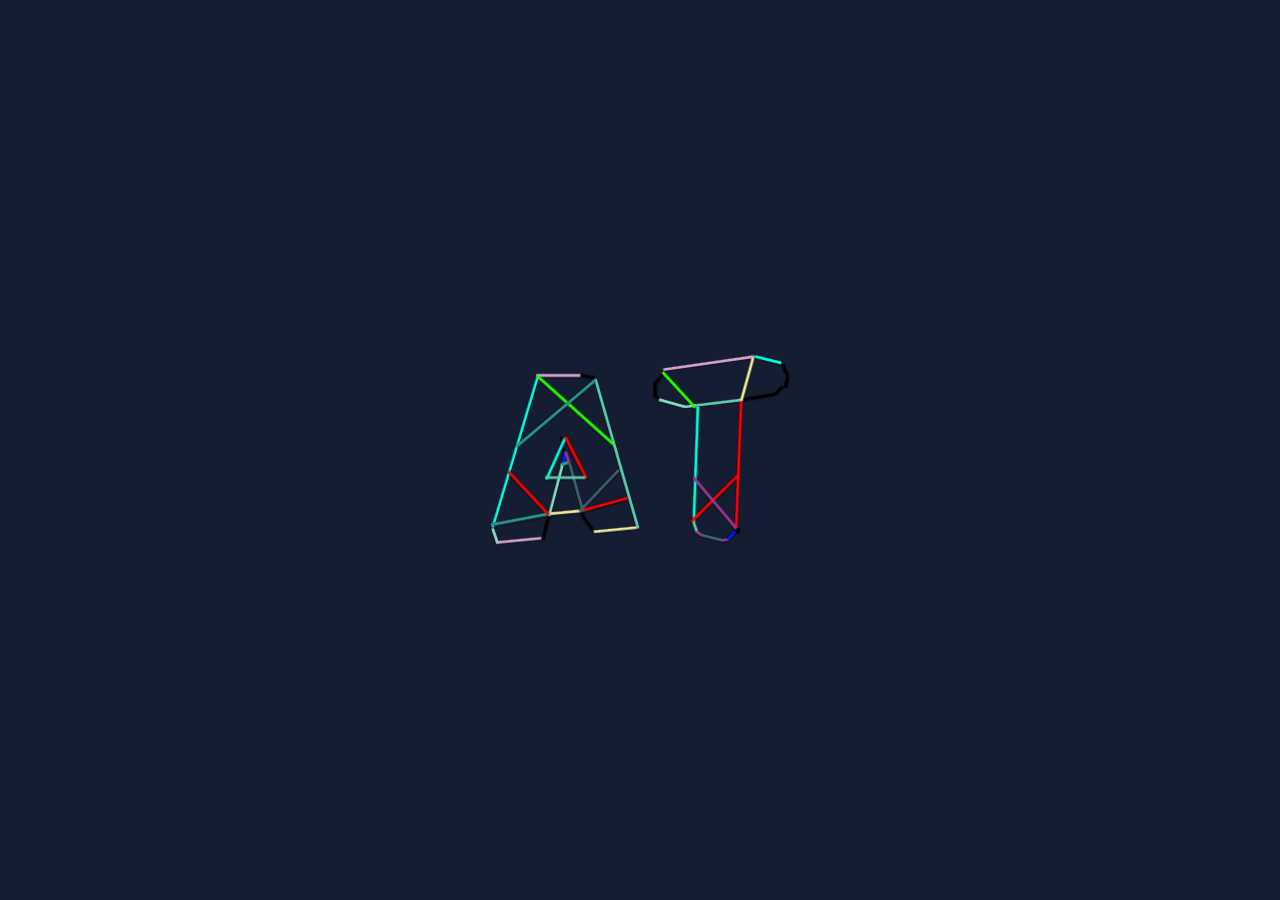
==== index.html @ fac53639 "Update index.html" ====
<!DOCTYPE html>
<html lang="en">

<head>
    <meta charset="UTF-8">
    <meta http-equiv="X-UA-Compatible" content="IE=edge">
    <meta name="viewport" content="width=device-width, initial-scale=1.0">
    <link rel="icon" href="./images/page_logo.svg" type="image/gif" sizes="16x16">
    <meta property="og:image" content="images/logo.svg" />
<meta property="og:image:type" content="image/jpeg/svg">
<meta property="og:image:width" content="1024">
<meta property="og:image:height" content="1024">
<meta property="og:description" content="Website description." />
    
    <title>Atul Tyagi</title>

    <link rel="preconnect" href="https://fonts.gstatic.com">
    <link href="https://fonts.googleapis.com/css2?family=Open+Sans:wght@700&display=swap" rel="stylesheet">
    <link rel="preconnect" href="https://fonts.gstatic.com">
    <link href="https://fonts.googleapis.com/css2?family=Roboto:ital,wght@1,300&display=swap" rel="stylesheet">
    <link rel="preconnect" href="https://fonts.gstatic.com">
    <link href="https://fonts.googleapis.com/css2?family=RocknRoll+One&display=swap" rel="stylesheet">
    <link rel="preconnect" href="https://fonts.gstatic.com">
    <link href="https://fonts.googleapis.com/css2?family=Montserrat:ital,wght@1,300&display=swap" rel="stylesheet">
    <link rel="stylesheet" href="./css/main.css">
    <link rel="stylesheet" href="./css/loader.css">
    <link rel="stylesheet" href="./css/nav.css">
    <link rel="stylesheet" href="./css/front-page.css">
    <link rel="stylesheet" href="./css/liquid_button.css">
    <link rel="stylesheet" href="./css/animations.css">
    <link rel="stylesheet" href="./css/about-me.css">
    <link rel="stylesheet" href="./css/skills.css">
    <link rel="stylesheet" href="./css/project.css">
    <link rel="stylesheet" href="./css/footer.css">
    <link rel="stylesheet" href="./css/mobile.css">
    <style>
        body{
            overflow-x: hidden;
            overflow-y:scroll;
        }
    </style>
</head>

<body onload='myFunction()'>
    <!-- <canvas id="canvas1"></canvas> -->
    <div class="loading">

        <svg class="loading_animation" width="2087" height="1323" viewBox="0 0 2087 1323" fill="none"
            xmlns="http://www.w3.org/2000/svg">
            <g filter="url(#filter0_di)">
                <line x1="320.594" y1="142" x2="629.281" y2="142" stroke="#D8A3D2" stroke-width="20" />
                <line y1="-10" x2="95.5226" y2="-10"
                    transform="matrix(0.981738 0.190236 -0.178514 0.983937 629.281 152)" stroke="black"
                    stroke-width="20" />
                <line y1="-10" x2="1081.68" y2="-10"
                    transform="matrix(0.275444 0.961317 -0.956226 0.29263 723.059 170.172)" stroke="#5CCDB2"
                    stroke-width="20" />
                <line y1="-10" x2="1089.67" y2="-10" transform="matrix(-0.28687 0.95797 -0.95247 -0.304633 320.594 152)"
                    stroke="#00FFE0" stroke-width="20" />
                <line y1="-10" x2="111.04" y2="-10" transform="matrix(0.325501 0.945542 -0.93857 0.345089 8 1210.01)"
                    stroke="#81DEC2" stroke-width="20" />
                <line y1="-10" x2="315.03" y2="-10"
                    transform="matrix(0.995368 -0.0961383 0.090064 0.995936 44.1437 1315)" stroke="#D8A3D2"
                    stroke-width="20" />
                <line y1="-10" x2="173.987" y2="-10"
                    transform="matrix(-0.247039 0.969005 -0.964871 -0.262725 400.696 1116.12)" stroke="black"
                    stroke-width="20" />
                <line y1="-10" x2="229.661" y2="-10"
                    transform="matrix(0.995313 -0.0967081 0.0905984 0.995888 400.696 1116.12)" stroke="#EEEBA1"
                    stroke-width="20" />
                <line y1="-10" x2="49.9567" y2="-10"
                    transform="matrix(0.312865 0.949798 -0.943322 0.331878 629.281 1093.91)" stroke="black"
                    stroke-width="20" />
                <line y1="-10" x2="126.077" y2="-10"
                    transform="matrix(0.619846 0.784723 -0.764331 0.644825 644.91 1141.36)" stroke="black"
                    stroke-width="20" />
                <line y1="-10" x2="299.477" y2="-10"
                    transform="matrix(0.994873 -0.101131 0.0947473 0.995501 723.059 1240.29)" stroke="#EEEBA1"
                    stroke-width="20" />
                <line y1="-10" x2="103.217" y2="-10"
                    transform="matrix(-0.20821 0.978084 -0.975114 -0.221705 514.012 673.937)" stroke="#001AFF"
                    stroke-width="20" />
                <line y1="-10" x2="88.4517" y2="-10"
                    transform="matrix(0.320274 0.947325 -0.94056 0.339628 514.988 673.937)" stroke="#9A3690"
                    stroke-width="20" />
                <line y1="-10" x2="53.6175" y2="-10"
                    transform="matrix(0.947388 -0.320088 0.301605 0.953433 492.521 774.891)" stroke="#24FF00"
                    stroke-width="20" />
                <line y1="-10" x2="53.6175" y2="-10"
                    transform="matrix(0.947388 -0.320088 0.301605 0.953433 492.521 774.891)"
                    stroke="url(#paint0_linear)" stroke-width="20" />
                <line y1="-10" x2="399.739" y2="-10" transform="matrix(0.982245 -0.187603 0.174687 0.984624 8 1190.83)"
                    stroke="black" stroke-width="20" />
                <line y1="-10" x2="399.739" y2="-10" transform="matrix(0.982245 -0.187603 0.174687 0.984624 8 1190.83)"
                    stroke="url(#paint1_linear)" stroke-width="20" />
                <line y1="-10" x2="333.439" y2="-10"
                    transform="matrix(0.963852 -0.266437 0.25056 0.968101 637.095 1093.91)" stroke="black"
                    stroke-width="20" />
                <line y1="-10" x2="333.439" y2="-10"
                    transform="matrix(0.963852 -0.266437 0.25056 0.968101 637.095 1093.91)" stroke="url(#paint2_linear)"
                    stroke-width="20" />
                <line y1="-10" x2="361.172" y2="-10"
                    transform="matrix(-0.254241 0.967141 -0.962772 -0.270316 492.521 766.815)" stroke="#81DEC2"
                    stroke-width="20" />
                <line y1="-10" x2="349.015" y2="-10"
                    transform="matrix(0.268694 0.963225 -0.958369 0.285533 543.317 757.729)" stroke="#3C6370"
                    stroke-width="20" />
                <line y1="-10" x2="714.486" y2="-10" transform="matrix(0.745224 0.666815 -0.64219 0.766546 320.594 152)"
                    stroke="#24FF00" stroke-width="20" />
                <line y1="-10" x2="712.076" y2="-10"
                    transform="matrix(-0.764117 0.645078 -0.620103 -0.78452 723.059 170.172)" stroke="black"
                    stroke-width="20" />
                <line y1="-10" x2="712.076" y2="-10"
                    transform="matrix(-0.764117 0.645078 -0.620103 -0.78452 723.059 170.172)"
                    stroke="url(#paint3_linear)" stroke-width="20" />
                <line y1="-10" x2="101.969" y2="-10"
                    transform="matrix(-0.0102933 -0.999947 0.99994 -0.0109937 514.988 673.937)" stroke="black"
                    stroke-width="20" />
                <line y1="-10" x2="319.26" y2="-10"
                    transform="matrix(-0.413067 0.910701 -0.899959 -0.435974 514.012 571.972)" stroke="#00FFE0"
                    stroke-width="20" />
                <line y1="-10" x2="326.47" y2="-10"
                    transform="matrix(0.454811 0.890588 -0.877901 0.478843 514.012 571.972)" stroke="black"
                    stroke-width="20" />
                <line y1="-10" x2="326.47" y2="-10"
                    transform="matrix(0.454811 0.890588 -0.877901 0.478843 514.012 571.972)"
                    stroke="url(#paint4_linear)" stroke-width="20" />
                <line x1="382.136" y1="852.722" x2="662.494" y2="852.722" stroke="#5CCDB2" stroke-width="20" />
                <line y1="-10" x2="409.158" y2="-10"
                    transform="matrix(0.680431 0.732812 -0.710044 0.704158 122.292 818.302)" stroke="black"
                    stroke-width="20" />
                <line y1="-10" x2="409.158" y2="-10"
                    transform="matrix(0.680431 0.732812 -0.710044 0.704158 122.292 818.302)"
                    stroke="url(#paint5_linear)" stroke-width="20" />
                <line y1="-10" x2="394.849" y2="-10"
                    transform="matrix(0.690247 -0.723574 0.700471 0.713681 629.281 1093.91)" stroke="#3C6370"
                    stroke-width="20" />
                <line x1="1205.57" y1="102.103" x2="1837.48" y2="10.5356" stroke="#D8A3D2" stroke-width="20" />
                <line x1="1214.84" y1="118.202" x2="1146.84" y2="204.202" stroke="black" stroke-width="20" />
                <line x1="1149" y1="198" x2="1149" y2="284" stroke="black" stroke-width="20" />
                <line x1="1146.36" y1="277.234" x2="1180.36" y2="314.234" stroke="black" stroke-width="20" />
                <line x1="1175.66" y1="311.361" x2="1356.66" y2="361.361" stroke="#81DEC2" stroke-width="20" />
                <line x1="1352.67" y1="361.089" x2="1434.67" y2="350.089" stroke="#81DEC2" stroke-width="20" />
                <line x1="1755.41" y1="311.127" x2="1984.44" y2="274.284" stroke="black" stroke-width="20" />
                <line x1="1978.99" y1="276.869" x2="2037.99" y2="218.869" stroke="black" stroke-width="20" />
                <line x1="1841.4" y1="10.2925" x2="2027.4" y2="56.2925" stroke="#00FFE0" stroke-width="20" />
                <line x1="2034.07" y1="61.7954" x2="2072.07" y2="143.795" stroke="black" stroke-width="20" />
                <line x1="2072.74" y1="150.249" x2="2054.74" y2="228.249" stroke="black" stroke-width="20" />
                <line x1="1445.99" y1="360.359" x2="1416.99" y2="1167.36" stroke="#00FFE0" stroke-width="20" />
                <line x1="1416.46" y1="1163.75" x2="1439.46" y2="1230.75" stroke="#5CCDB2" stroke-width="20" />
                <line x1="1436.33" y1="1226.26" x2="1469.33" y2="1253.26" stroke="#9A3690" stroke-width="20" />
                <line x1="1465.47" y1="1251.31" x2="1618.47" y2="1290.31" stroke="#3C6370" stroke-width="20" />
                <line x1="1614" y1="1290.2" x2="1658" y2="1281.2" stroke="#9A3690" stroke-width="20" />
                <line x1="1652.48" y1="1284.41" x2="1702.48" y2="1227.41" stroke="#001AFF" stroke-width="20" />
                <line x1="1731.49" y1="1204.16" x2="1719.49" y2="1240.16" stroke="black" stroke-width="20" />
                <line x1="1712.01" y1="1200.6" x2="1747.01" y2="320.603" stroke="#FF0000" stroke-width="20" />
                <line x1="1434.79" y1="350.073" x2="1755.79" y2="311.073" stroke="#5CCDB2" stroke-width="20" />
                <line x1="1428.65" y1="366.784" x2="1199.65" y2="118.784" stroke="#24FF00" stroke-width="20" />
                <line x1="1747.37" y1="318.322" x2="1829.62" y2="22.3935" stroke="#EEEBA1" stroke-width="20" />
                <line x1="1399.95" y1="1159.91" x2="1726.95" y2="834.907" stroke="#FF0000" stroke-width="20" />
                <line x1="1714.34" y1="1207.42" x2="1413.34" y2="848.425" stroke="#9A3690" stroke-width="20" />
                <line x1="1210.55" y1="102.652" x2="1760.55" y2="311.652" stroke="#5CCDB2" stroke-width="20" />
                <line x1="1845.45" y1="27.6432" x2="1442.45" y2="367.643" stroke="#3C6370" stroke-width="20" />
                <line x1="1444.51" y1="354.741" x2="1742.51" y2="836.741" stroke="#3C6370" stroke-width="20" />
                <line x1="1412.6" y1="836.58" x2="1748.6" y2="315.58" stroke="#24FF00" stroke-width="20" />
                <line x1="2034.84" y1="67.761" x2="1995.84" y2="285.761" stroke="#FF0000" stroke-width="20" />
                <line x1="2035.08" y1="227.24" x2="2015.08" y2="67.2404" stroke="black" stroke-width="20" />
                <line x1="1977.3" y1="279.073" x2="2054.3" y2="143.073" stroke="#24FF00" stroke-width="20" />
                <line x1="1148.62" y1="195.274" x2="1182.62" y2="315.274" stroke="#001AFF" stroke-width="20" />
                <line x1="1129.4" y1="281.186" x2="1168.4" y2="148.186" stroke="#FF0000" stroke-width="20" />
            </g>
            <defs>
                <filter id="filter0_di" x="0.506226" y="0.584961" width="2085.98" height="1322.42"
                    filterUnits="userSpaceOnUse" color-interpolation-filters="sRGB">
                    <feFlood flood-opacity="0" result="BackgroundImageFix" />
                    <feColorMatrix in="SourceAlpha" type="matrix" values="0 0 0 0 0 0 0 0 0 0 0 0 0 0 0 0 0 0 127 0" />
                    <feOffset dy="4" />
                    <feGaussianBlur stdDeviation="2" />
                    <feColorMatrix type="matrix" values="0 0 0 0 0 0 0 0 0 0 0 0 0 0 0 0 0 0 0.25 0" />
                    <feBlend mode="normal" in2="BackgroundImageFix" result="effect1_dropShadow" />
                    <feBlend mode="normal" in="SourceGraphic" in2="effect1_dropShadow" result="shape" />
                    <feColorMatrix in="SourceAlpha" type="matrix" values="0 0 0 0 0 0 0 0 0 0 0 0 0 0 0 0 0 0 127 0"
                        result="hardAlpha" />
                    <feOffset dx="4" dy="4" />
                    <feGaussianBlur stdDeviation="2" />
                    <feComposite in2="hardAlpha" operator="arithmetic" k2="-1" k3="1" />
                    <feColorMatrix type="matrix" values="0 0 0 0 0 0 0 0 0 0 0 0 0 0 0 0 0 0 0.25 0" />
                    <feBlend mode="normal" in2="shape" result="effect2_innerShadow" />
                </filter>
                <linearGradient id="paint0_linear" x1="26.8087" y1="0" x2="26.8087" y2="1"
                    gradientUnits="userSpaceOnUse">
                    <stop stop-color="#2D9A94" />
                    <stop offset="1" stop-color="#429B96" stop-opacity="0.97" />
                </linearGradient>
                <linearGradient id="paint1_linear" x1="199.87" y1="0" x2="199.87" y2="1" gradientUnits="userSpaceOnUse">
                    <stop stop-color="#2D9A94" />
                    <stop offset="1" stop-color="#429B96" stop-opacity="0.97" />
                </linearGradient>
                <linearGradient id="paint2_linear" x1="166.719" y1="0" x2="166.719" y2="1"
                    gradientUnits="userSpaceOnUse">
                    <stop stop-color="#FF0000" />
                    <stop offset="1" stop-color="white" stop-opacity="0" />
                </linearGradient>
                <linearGradient id="paint3_linear" x1="356.038" y1="0" x2="356.038" y2="1"
                    gradientUnits="userSpaceOnUse">
                    <stop stop-color="#2D9A94" />
                    <stop offset="1" stop-color="#429B96" stop-opacity="0.97" />
                </linearGradient>
                <linearGradient id="paint4_linear" x1="163.235" y1="0" x2="163.235" y2="1"
                    gradientUnits="userSpaceOnUse">
                    <stop stop-color="#FF0000" />
                    <stop offset="1" stop-color="white" stop-opacity="0" />
                </linearGradient>
                <linearGradient id="paint5_linear" x1="204.579" y1="0" x2="204.579" y2="1"
                    gradientUnits="userSpaceOnUse">
                    <stop stop-color="#FF0000" />
                    <stop offset="1" stop-color="white" stop-opacity="0" />
                </linearGradient>
            </defs>
        </svg>

    </div>

    <div class="mainpage " style="display: none;">

        <a class="darkmode">
            <svg class="darkMode" width="770" height="772" viewBox="0 0 770 772" fill="none" xmlns="http://www.w3.org/2000/svg">
                <g id="undraw_dark_mode_2xam 1" clip-path="url(#clip0)">
                <path id="background" d="M769.001 0H310.286C306.762 21.4871 304.994 43.2257 305.001 65C305.001 284.809 483.192 463 703.001 463C725.114 463.008 747.19 461.185 769.001 457.55V0Z" fill="#2F2E41"/>
                    
                <g id="moon" onclick="moon()">
                    <path id="Vector" d="M584.848 259.44C577.963 259.446 571.134 258.213 564.686 255.801C564.317 255.663 563.979 255.453 563.691 255.184C563.403 254.916 563.171 254.593 563.008 254.234C562.844 253.875 562.754 253.488 562.74 253.094C562.727 252.701 562.791 252.308 562.929 251.939C563.067 251.57 563.277 251.232 563.546 250.944C563.815 250.657 564.138 250.424 564.496 250.261C564.855 250.098 565.242 250.007 565.636 249.994C566.03 249.98 566.422 250.045 566.791 250.183C575.34 253.343 584.565 254.217 593.555 252.721C602.545 251.225 610.99 247.41 618.055 241.652C596.017 241.887 574.46 231.472 563.735 214.76C556.841 204.016 554.587 191.375 557.215 178.201C559.227 168.648 563.358 159.668 569.304 151.925C557.952 155.537 548.183 162.933 541.627 172.879C535.071 182.825 532.125 194.718 533.28 206.575C533.321 206.967 533.283 207.364 533.169 207.742C533.056 208.121 532.869 208.473 532.619 208.778C532.37 209.084 532.062 209.338 531.714 209.524C531.366 209.711 530.985 209.827 530.592 209.866C530.199 209.905 529.802 209.866 529.424 209.751C529.047 209.636 528.695 209.448 528.39 209.198C528.085 208.947 527.833 208.638 527.647 208.29C527.462 207.941 527.347 207.559 527.31 207.166C525.852 192.25 530.221 177.348 539.502 165.579C548.783 153.811 562.256 146.088 577.102 144.029C577.722 143.942 578.354 144.052 578.909 144.344C579.464 144.635 579.914 145.093 580.195 145.653C580.477 146.213 580.576 146.847 580.478 147.466C580.381 148.085 580.092 148.658 579.652 149.104C564.309 164.69 554.997 190.033 568.784 211.519C579.662 228.469 603.067 238.163 625.713 235.099C626.32 235.017 626.938 235.123 627.484 235.402C628.029 235.682 628.476 236.122 628.764 236.663C629.052 237.205 629.167 237.821 629.094 238.43C629.02 239.038 628.762 239.61 628.354 240.068C622.871 246.173 616.162 251.053 608.666 254.391C601.17 257.729 593.054 259.449 584.848 259.44Z" fill="#6C63FF"/>
                    <path id="Vector_2" d="M537 260.631C532.649 260.631 528.395 259.341 524.777 256.924C521.16 254.506 518.34 251.07 516.675 247.05C515.01 243.03 514.574 238.607 515.423 234.339C516.272 230.072 518.367 226.152 521.444 223.075C524.52 219.998 528.44 217.903 532.708 217.054C536.976 216.205 541.399 216.641 545.419 218.306C549.439 219.971 552.875 222.791 555.292 226.409C557.71 230.027 559 234.28 559 238.631C558.993 244.464 556.673 250.056 552.549 254.18C548.425 258.305 542.833 260.625 537 260.631ZM537 222.631C533.835 222.631 530.742 223.57 528.111 225.328C525.48 227.086 523.429 229.585 522.218 232.508C521.007 235.432 520.69 238.649 521.307 241.753C521.925 244.856 523.449 247.707 525.686 249.945C527.924 252.183 530.775 253.706 533.879 254.324C536.982 254.941 540.199 254.624 543.123 253.413C546.047 252.202 548.545 250.152 550.304 247.52C552.062 244.889 553 241.796 553 238.631C552.995 234.389 551.308 230.322 548.308 227.323C545.309 224.323 541.242 222.636 537 222.631Z" fill="#6C63FF"/>
                    </g>
                
                
                <g id="sun" class="transform" onclick="sun()">
                    <path id="Vector_3" d="M564.4 172.563C563.256 172.563 562.159 172.108 561.35 171.299C560.541 170.49 560.086 169.393 560.086 168.249V155.307C560.088 154.164 560.543 153.069 561.352 152.261C562.161 151.454 563.257 151 564.4 151C565.543 151 566.639 151.454 567.448 152.261C568.257 153.069 568.712 154.164 568.714 155.307V168.249C568.714 168.815 568.602 169.376 568.386 169.9C568.169 170.423 567.851 170.899 567.451 171.299C567.05 171.7 566.574 172.017 566.051 172.234C565.528 172.451 564.967 172.563 564.4 172.563Z" fill='var(--sun)'/>
                    <path id="Vector_4" d="M564.4 271.781C563.834 271.781 563.273 271.669 562.749 271.452C562.226 271.236 561.75 270.918 561.35 270.517C560.949 270.117 560.631 269.641 560.415 269.118C560.198 268.594 560.086 268.034 560.086 267.467V254.526C560.086 253.958 560.196 253.397 560.413 252.873C560.629 252.349 560.947 251.872 561.348 251.471C561.748 251.07 562.224 250.751 562.748 250.534C563.272 250.317 563.833 250.205 564.4 250.205C564.967 250.205 565.529 250.317 566.053 250.534C566.576 250.751 567.052 251.07 567.453 251.471C567.854 251.872 568.171 252.349 568.388 252.873C568.604 253.397 568.715 253.958 568.714 254.526V267.467C568.714 268.034 568.602 268.594 568.386 269.118C568.169 269.641 567.851 270.117 567.451 270.517C567.05 270.918 566.574 271.236 566.051 271.453C565.528 271.669 564.967 271.781 564.4 271.781Z" fill='var(--sun)'/>
                    <path id="Vector_5" d="M594.904 185.197C594.051 185.197 593.217 184.944 592.508 184.47C591.798 183.996 591.245 183.322 590.919 182.534C590.592 181.745 590.507 180.878 590.673 180.041C590.84 179.204 591.251 178.436 591.854 177.832L601.005 168.682C601.814 167.874 602.911 167.42 604.055 167.42C605.198 167.42 606.295 167.875 607.104 168.684C607.912 169.492 608.367 170.589 608.367 171.733C608.368 172.876 607.914 173.973 607.105 174.783L597.955 183.933C597.554 184.334 597.079 184.653 596.556 184.869C596.032 185.086 595.471 185.197 594.904 185.197Z" fill='var(--sun)'/>
                    <path id="Vector_6" d="M524.745 255.356C523.892 255.356 523.058 255.103 522.349 254.629C521.639 254.155 521.086 253.481 520.76 252.693C520.433 251.905 520.348 251.037 520.514 250.201C520.681 249.364 521.092 248.595 521.695 247.992L530.846 238.841C531.655 238.032 532.752 237.577 533.896 237.577C535.04 237.577 536.137 238.032 536.946 238.841C537.755 239.65 538.21 240.747 538.21 241.891C538.21 243.035 537.755 244.133 536.946 244.942L527.796 254.092C527.396 254.494 526.92 254.812 526.397 255.029C525.873 255.245 525.312 255.357 524.745 255.356Z" fill='var(--sun)'/>
                    <path id="Vector_7" d="M620.48 215.701H607.539C606.396 215.699 605.3 215.244 604.492 214.435C603.685 213.626 603.231 212.53 603.231 211.387C603.231 210.244 603.685 209.148 604.492 208.339C605.3 207.53 606.396 207.075 607.539 207.073H620.48C621.047 207.072 621.609 207.183 622.133 207.4C622.657 207.616 623.133 207.934 623.535 208.334C623.936 208.735 624.254 209.211 624.471 209.735C624.689 210.259 624.8 210.82 624.8 211.387C624.8 211.954 624.689 212.516 624.471 213.039C624.254 213.563 623.936 214.039 623.535 214.44C623.133 214.84 622.657 215.158 622.133 215.374C621.609 215.591 621.047 215.702 620.48 215.701Z" fill='var(--sun)'/>
                    <path id="Vector_8" d="M521.262 215.701H508.32C507.753 215.702 507.192 215.591 506.668 215.374C506.143 215.158 505.667 214.84 505.266 214.44C504.865 214.039 504.546 213.563 504.329 213.039C504.112 212.516 504 211.954 504 211.387C504 210.82 504.112 210.259 504.329 209.735C504.546 209.211 504.865 208.735 505.266 208.334C505.667 207.934 506.143 207.616 506.668 207.4C507.192 207.183 507.753 207.072 508.32 207.073H521.262C522.405 207.075 523.5 207.53 524.308 208.339C525.116 209.148 525.569 210.244 525.569 211.387C525.569 212.53 525.116 213.626 524.308 214.435C523.5 215.244 522.405 215.699 521.262 215.701H521.262Z" fill='var(--sun)'/>
                    <path id="Vector_9" d="M604.055 255.356C603.489 255.357 602.927 255.245 602.404 255.029C601.88 254.812 601.405 254.494 601.005 254.092L591.854 244.942C591.453 244.541 591.134 244.066 590.917 243.542C590.7 243.018 590.587 242.457 590.587 241.89C590.587 241.323 590.698 240.762 590.915 240.238C591.132 239.714 591.45 239.239 591.851 238.838C592.252 238.437 592.727 238.119 593.251 237.902C593.775 237.685 594.336 237.574 594.903 237.574C595.47 237.574 596.031 237.687 596.555 237.904C597.079 238.121 597.554 238.44 597.955 238.841L607.105 247.992C607.709 248.595 608.12 249.364 608.286 250.201C608.452 251.037 608.367 251.905 608.04 252.693C607.714 253.481 607.161 254.155 606.452 254.629C605.742 255.103 604.908 255.356 604.055 255.356V255.356Z" fill='var(--sun)'/>
                    <path id="Vector_10" d="M533.896 185.197C533.329 185.197 532.768 185.086 532.245 184.869C531.721 184.653 531.246 184.334 530.846 183.933L521.695 174.783C521.294 174.382 520.976 173.906 520.76 173.383C520.543 172.86 520.431 172.299 520.431 171.732C520.431 171.166 520.543 170.605 520.76 170.081C520.976 169.558 521.294 169.082 521.695 168.682C522.095 168.281 522.571 167.963 523.094 167.747C523.618 167.53 524.179 167.418 524.745 167.418C525.312 167.418 525.873 167.53 526.396 167.747C526.92 167.963 527.395 168.281 527.796 168.682L536.946 177.833C537.55 178.436 537.96 179.205 538.127 180.041C538.293 180.878 538.208 181.745 537.881 182.534C537.555 183.322 537.002 183.996 536.293 184.47C535.583 184.944 534.749 185.197 533.896 185.197Z" fill='var(--sun)'/>
                    <path id="Vector_11" d="M564.4 237.27C559.281 237.27 554.277 235.752 550.02 232.908C545.764 230.064 542.446 226.022 540.487 221.292C538.528 216.563 538.016 211.358 539.014 206.338C540.013 201.317 542.478 196.705 546.098 193.085C549.718 189.465 554.33 187 559.351 186.001C564.371 185.003 569.576 185.515 574.305 187.474C579.035 189.433 583.077 192.751 585.921 197.007C588.765 201.264 590.283 206.268 590.283 211.387C590.275 218.249 587.546 224.828 582.694 229.681C577.841 234.533 571.262 237.262 564.4 237.27ZM564.4 194.132C560.987 194.132 557.651 195.144 554.814 197.04C551.976 198.936 549.764 201.631 548.458 204.784C547.152 207.937 546.811 211.406 547.476 214.754C548.142 218.101 549.786 221.175 552.199 223.589C554.612 226.002 557.687 227.645 561.034 228.311C564.381 228.977 567.85 228.635 571.003 227.329C574.156 226.023 576.851 223.811 578.747 220.974C580.643 218.136 581.655 214.8 581.655 211.387C581.65 206.812 579.831 202.426 576.596 199.192C573.361 195.957 568.975 194.137 564.4 194.132Z" fill='var(--sun)'/>
                    </g>
                </g>
                <defs>
                <clipPath id="clip0">
                <rect width="769.001" height="771.636" fill="white"/>
                </clipPath>
                </defs>
                </svg>
                
        </a>

        <nav>
            <div class="logo animate_down">
                <img class="logo-class" id="logo-id-1" src="./images/logo.svg" alt="">
            </div>
            <ul class="navlinks">
                <li><a id="home-id- " class="animate_down Hover-effect" href="#Home-id">Home</a></li>
                <li><a id="about-id- " class="animate_down Hover-effect about-" href="#about-">About</a></li>
                <li><a id="skills-id- " class="animate_down Hover-effect Skills-id" href="#Skills-id">Skills</a></li>
                <li><a id="projects-id- " class="animate_down Hover-effect projects-id"
                        href="#project-heading-id">Project</a></li>
                <!-- <li><a id="follow-id-" href="#follow-on" class="Hover-effect follow-on">Follow on</a></li> -->
            </ul>

            <div class="sideview">
                <div class="line1"></div>
                <div class="line2"></div>
                <div class="line3"></div>
            </div>
        </nav>

        <div class="container-front" id="Home-id">
            <div class="welcome">
                <span class="mynameis fadeInUp animate animate_up">Hi, my name is</span><br>
                <div class="animate_up">

                    <span class="rubberBand names_heading">A</span>
                    <span class="rubberBand names_heading">t</span>
                    <span class="rubberBand names_heading">u</span>
                    <span class="rubberBand names_heading">l</span>
                    <span class="rubberBand names_heading">​​​​&nbsp;</span>
                    <span class="rubberBand names_heading">T</span>
                    <span class="rubberBand names_heading">y</span>
                    <span class="rubberBand names_heading">a</span>
                    <span class="rubberBand names_heading">g</span>
                    <span class="rubberBand names_heading">i</span>
                    <span class="rubberBand names_heading">.</span>
                    <br>
                    <br>
                </div>
                <h2 class="loves animate_up">Loves
                    <span style="    font-size: 71%;" class="txt-rotate" data-period="2000"
                        data-rotate='[ "Python 🐍", "GUI.", "Music.", "fun! 😆" ]'></span>
                </h2><br>
                <hr class=" animate_up underline">

                <p class="animate_up" id="welcome-p" style="font-weight: 400 ;    font-family: monospace;">A computer
                    science student
                    passionate about <span style="--underline-hight:0.090rem;" class=" Hover-effect active-container">
                        programming</span> and <span style="--underline-hight:0.090rem;"
                        class=" Hover-effect active-container"> design</span> .</p>

                <div>
                    <a class="liquid-button animate_up" href="#projects-id">
                        <span style="    font-family: monospace;">My work</span>
                        <div class="liquid"></div>
                    </a>
                </div>
            </div>
            <!-- <div class="SVG-Image">

            <img src="./images/svgImages.svg" alt="">
                
        </div> -->
        </div>

        <div class="about-me" id="about-">
            <div class="heading scroll_animation_down" id="about_heading">
                <span class="project-line-before rubberBand"></span>
                <span class="project-- rubberBand">A</span>
                <span class="project-- rubberBand">b</span>
                <span class="project-- rubberBand">o</span>
                <span class="project-- rubberBand">u</span>
                <span class="project-- rubberBand">t</span>
                <span class="project-- rubberBand">&nbsp;</span>
                <span class="project-- rubberBand">M</span>
                <span class="project-- rubberBand">e</span>
                <span class="project-line-after rubberBand"></span>
            </div>
            <div class="about-me-container">
                <div id="about-me-image " class="scroll_animation_left">
                    <img src="./images/about.jpg" alt="">
                </div>
                <div class="about-para">
                    <div class="about-me-para para-1 scroll_animation_up">
                        <p style="text-align: left;"> Hi, i am <span
                                style="color: var(--secondary_color); font-size: large;">Atul</span></p><br>
                        <p style="text-align: left;"> A Second year undergraduate student at the <span><a
                                    style="--underline-hight:0.035rem;" class="Hover-effect"
                                    href="https://www.srmuniversity.ac.in/"
                                    target="_blank">SRM&nbsp;University&nbsp;Delhi&nbsp;</a></span>,
                            pursuing in Computer
                            Science and
                            Engineering. As a student of Computer Science, I am very passionate about programming and
                            engineering as a whole. <br> I am
                            specially
                            interested in the fields of<a style="--underline-hight:0.035rem;" class="Hover-effect"
                                href="https://www.kaggle.com/atultyagi2000" target="_blank">
                                data&nbsp;science,&nbsp;ML</a> , and designing among other areas of computer science.
                            <br>
                            I am a tech enthusiast who likes creating new things and experimenting with things.
                        </p>
                    </div>
                    <div class="about-me-para para-2 scroll_animation_right">
                        <p style="text-align: left;">

                            MY PERSONAL INTERESTS <br><br>
                        </p>
                        <p style="text-align: left;">

                            When I am not coding , I enjoy spending my time doing any of the following: <br>

                            I love learning New things;<br>
                            I like to play Video Games listening Music;<br>
                            I am meeting more people and creating new opportunities. <br>
                        </p>
                    </div>
                </div>
            </div>
        </div>

        <div class="skills" id="Skills-id">

            <div class="heading scroll_animation_down" id="skills-heading">
                <span class="project-line-before rubberBand"></span>
                <span class="project-- rubberBand">S</span>
                <span class="project-- rubberBand">k</span>
                <span class="project-- rubberBand">i</span>
                <span class="project-- rubberBand">l</span>
                <span class="project-- rubberBand">l</span>
                <span class="project-- rubberBand">s</span>
                <span class="project-line-after rubberBand"></span>
                
            </div>
            <p class="skills_info scroll_animation_down">Some of the significant aptitudes which will assist me with achieving my objectives.
            </p>
            <div class="skills-bar">
                <div class="bar">
                    <div class="info">
                        <span id="info1">Python/MySQL</span>
                    </div>
                    <div id="python" class="progress-line python "><span style="background: #287395;"></span></div>
                </div>
                <div class="bar">
                    <div class="info">
                        <span id="info2">Java</span>
                    </div>
                    <div id='java' class="progress-line java"><span style="background: #E06C00;"></span></div>
                </div>
                <div class="bar">
                    <div class="info">
                        <span id="info3">Algorithms/C/C++</span>
                    </div>
                    <div id="C-C-Plus-Plus" class="progress-line c-c-plus-plus"><span
                            style="background: #3747A6;"></span>
                    </div>
                </div>
                <div class="bar">
                    <div class="info">
                        <span id="info4">Html/CSS/Bootstrap/JS</span>
                    </div>
                    <div id="html-css" class="progress-line html-CSS"><span style="background: #A84CB8;"></span></div>
                </div>

                <div class="bar">
                    <div class="info">
                        <span id="info6">MongoDB/ExpressJS/NodeJS</span>
                    </div>
                    <div id="nodejs" class="progress-line nodejs"><span style="background: #74B141;"></span></div>
                </div>

            </div>
        </div>


        <div class="projects" id="projects-id">
            <div class="heading scroll_animation_down" id="Project-heading">
                <span class="project-line-before rubberBand"></span>
                <span class="project-- rubberBand">P</span>
                <span class="project-- rubberBand">r</span>
                <span class="project-- rubberBand">o</span>
                <span class="project-- rubberBand">j</span>
                <span class="project-- rubberBand">e</span>
                <span class="project-- rubberBand">c</span>
                <span class="project-- rubberBand">t</span>
                <span class="project-- rubberBand">s</span>
                <span class="project-line-after rubberBand"></span>
            </div>


            <div class="main_projects">

                <!-- first   -->
                <div class="proj" id="first_project">
                    <div class="proj_image scroll_animation_left">
                        <a target="_blank" href="https://atultyagi612.github.io/Carrer-Guidance-base-on-java/">
                            <img class="image_proj" src="./images/carrer-guidance-user.gif" alt="">
                        </a>
                    </div>
                    <div class="project_detail scroll_animation_right">
                        <div class="proj_name">
                            <h2>Carrer Guidance</h2>
                        </div>
                        <div class="about_proj">
                            <p>Carrer Guidance GUI softaware using Java and Swing.</p>
                        </div>
                        <div class="proj_language_used">
                            <div class="jav">
                                Java
                            </div>
                            <div class="jav">
                                swing
                            </div>
                        </div>
                        <div class="visit_logo">
                            <a target="_blank" href="https://github.com/atultyagi612/Carrer-Guidance-base-on-java">
                                <svg version="1.1" id="Capa_1" xmlns="http://www.w3.org/2000/svg"
                                    xmlns:xlink="http://www.w3.org/1999/xlink" x="0px" y="0px" width="438.549px"
                                    height="438.549px" viewBox="0 0 438.549 438.549"
                                    style="enable-background:new 0 0 438.549 438.549;" xml:space="preserve">
                                    <g>
                                        <path d="M409.132,114.573c-19.608-33.596-46.205-60.194-79.798-79.8C295.736,15.166,259.057,5.365,219.271,5.365
		c-39.781,0-76.472,9.804-110.063,29.408c-33.596,19.605-60.192,46.204-79.8,79.8C9.803,148.168,0,184.854,0,224.63
		c0,47.78,13.94,90.745,41.827,128.906c27.884,38.164,63.906,64.572,108.063,79.227c5.14,0.954,8.945,0.283,11.419-1.996
		c2.475-2.282,3.711-5.14,3.711-8.562c0-0.571-0.049-5.708-0.144-15.417c-0.098-9.709-0.144-18.179-0.144-25.406l-6.567,1.136
		c-4.187,0.767-9.469,1.092-15.846,1c-6.374-0.089-12.991-0.757-19.842-1.999c-6.854-1.231-13.229-4.086-19.13-8.559
		c-5.898-4.473-10.085-10.328-12.56-17.556l-2.855-6.57c-1.903-4.374-4.899-9.233-8.992-14.559
		c-4.093-5.331-8.232-8.945-12.419-10.848l-1.999-1.431c-1.332-0.951-2.568-2.098-3.711-3.429c-1.142-1.331-1.997-2.663-2.568-3.997
		c-0.572-1.335-0.098-2.43,1.427-3.289c1.525-0.859,4.281-1.276,8.28-1.276l5.708,0.853c3.807,0.763,8.516,3.042,14.133,6.851
		c5.614,3.806,10.229,8.754,13.846,14.842c4.38,7.806,9.657,13.754,15.846,17.847c6.184,4.093,12.419,6.136,18.699,6.136
		c6.28,0,11.704-0.476,16.274-1.423c4.565-0.952,8.848-2.383,12.847-4.285c1.713-12.758,6.377-22.559,13.988-29.41
		c-10.848-1.14-20.601-2.857-29.264-5.14c-8.658-2.286-17.605-5.996-26.835-11.14c-9.235-5.137-16.896-11.516-22.985-19.126
		c-6.09-7.614-11.088-17.61-14.987-29.979c-3.901-12.374-5.852-26.648-5.852-42.826c0-23.035,7.52-42.637,22.557-58.817
		c-7.044-17.318-6.379-36.732,1.997-58.24c5.52-1.715,13.706-0.428,24.554,3.853c10.85,4.283,18.794,7.952,23.84,10.994
		c5.046,3.041,9.089,5.618,12.135,7.708c17.705-4.947,35.976-7.421,54.818-7.421s37.117,2.474,54.823,7.421l10.849-6.849
		c7.419-4.57,16.18-8.758,26.262-12.565c10.088-3.805,17.802-4.853,23.134-3.138c8.562,21.509,9.325,40.922,2.279,58.24
		c15.036,16.18,22.559,35.787,22.559,58.817c0,16.178-1.958,30.497-5.853,42.966c-3.9,12.471-8.941,22.457-15.125,29.979
		c-6.191,7.521-13.901,13.85-23.131,18.986c-9.232,5.14-18.182,8.85-26.84,11.136c-8.662,2.286-18.415,4.004-29.263,5.146
		c9.894,8.562,14.842,22.077,14.842,40.539v60.237c0,3.422,1.19,6.279,3.572,8.562c2.379,2.279,6.136,2.95,11.276,1.995
		c44.163-14.653,80.185-41.062,108.068-79.226c27.88-38.161,41.825-81.126,41.825-128.906
		C438.536,184.851,428.728,148.168,409.132,114.573z" />
                                    </g>
                                    <g>
                                    </g>
                                    <g>
                                    </g>
                                    <g>
                                    </g>
                                    <g>
                                    </g>
                                    <g>
                                    </g>
                                    <g>
                                    </g>
                                    <g>
                                    </g>
                                    <g>
                                    </g>
                                    <g>
                                    </g>
                                    <g>
                                    </g>
                                    <g>
                                    </g>
                                    <g>
                                    </g>
                                    <g>
                                    </g>
                                    <g>
                                    </g>
                                    <g>
                                    </g>
                                </svg>

                            </a>
                        </div>
                    </div>

                </div>
                <!-- second   -->

                <div class="proj proj_reverse" id="first_project">

                    <div class="project_detail scroll_animation_left">
                        <div class="reverse_proj_name">
                            <h2>Attendance System</h2>
                        </div>
                        <div class="about_proj">
                            <p>A GUI based Facial recognition Attendance system using opencv , python . Helps user to
                                take attendance of their employes by detecting their faces.</p>
                        </div>
                        <div class="proj_language_used reverse_pro_lang_used">
                            <div class="pyth">
                                Python
                            </div>
                            <div class="pyth">
                                Tkinter
                            </div>
                            <div class="pyth">
                                OpenCV
                            </div>
                        </div>
                        <div class="visit_logo reverse_logo">
                            <a target="_blank" href="https://github.com/atultyagi612/facial-recognition-Attendance-System">
                                <svg version="1.1" id="Capa_1" xmlns="http://www.w3.org/2000/svg"
                                    xmlns:xlink="http://www.w3.org/1999/xlink" x="0px" y="0px" width="438.549px"
                                    height="438.549px" viewBox="0 0 438.549 438.549"
                                    style="enable-background:new 0 0 438.549 438.549;" xml:space="preserve">
                                    <g>
                                        <path d="M409.132,114.573c-19.608-33.596-46.205-60.194-79.798-79.8C295.736,15.166,259.057,5.365,219.271,5.365
		c-39.781,0-76.472,9.804-110.063,29.408c-33.596,19.605-60.192,46.204-79.8,79.8C9.803,148.168,0,184.854,0,224.63
		c0,47.78,13.94,90.745,41.827,128.906c27.884,38.164,63.906,64.572,108.063,79.227c5.14,0.954,8.945,0.283,11.419-1.996
		c2.475-2.282,3.711-5.14,3.711-8.562c0-0.571-0.049-5.708-0.144-15.417c-0.098-9.709-0.144-18.179-0.144-25.406l-6.567,1.136
		c-4.187,0.767-9.469,1.092-15.846,1c-6.374-0.089-12.991-0.757-19.842-1.999c-6.854-1.231-13.229-4.086-19.13-8.559
		c-5.898-4.473-10.085-10.328-12.56-17.556l-2.855-6.57c-1.903-4.374-4.899-9.233-8.992-14.559
		c-4.093-5.331-8.232-8.945-12.419-10.848l-1.999-1.431c-1.332-0.951-2.568-2.098-3.711-3.429c-1.142-1.331-1.997-2.663-2.568-3.997
		c-0.572-1.335-0.098-2.43,1.427-3.289c1.525-0.859,4.281-1.276,8.28-1.276l5.708,0.853c3.807,0.763,8.516,3.042,14.133,6.851
		c5.614,3.806,10.229,8.754,13.846,14.842c4.38,7.806,9.657,13.754,15.846,17.847c6.184,4.093,12.419,6.136,18.699,6.136
		c6.28,0,11.704-0.476,16.274-1.423c4.565-0.952,8.848-2.383,12.847-4.285c1.713-12.758,6.377-22.559,13.988-29.41
		c-10.848-1.14-20.601-2.857-29.264-5.14c-8.658-2.286-17.605-5.996-26.835-11.14c-9.235-5.137-16.896-11.516-22.985-19.126
		c-6.09-7.614-11.088-17.61-14.987-29.979c-3.901-12.374-5.852-26.648-5.852-42.826c0-23.035,7.52-42.637,22.557-58.817
		c-7.044-17.318-6.379-36.732,1.997-58.24c5.52-1.715,13.706-0.428,24.554,3.853c10.85,4.283,18.794,7.952,23.84,10.994
		c5.046,3.041,9.089,5.618,12.135,7.708c17.705-4.947,35.976-7.421,54.818-7.421s37.117,2.474,54.823,7.421l10.849-6.849
		c7.419-4.57,16.18-8.758,26.262-12.565c10.088-3.805,17.802-4.853,23.134-3.138c8.562,21.509,9.325,40.922,2.279,58.24
		c15.036,16.18,22.559,35.787,22.559,58.817c0,16.178-1.958,30.497-5.853,42.966c-3.9,12.471-8.941,22.457-15.125,29.979
		c-6.191,7.521-13.901,13.85-23.131,18.986c-9.232,5.14-18.182,8.85-26.84,11.136c-8.662,2.286-18.415,4.004-29.263,5.146
		c9.894,8.562,14.842,22.077,14.842,40.539v60.237c0,3.422,1.19,6.279,3.572,8.562c2.379,2.279,6.136,2.95,11.276,1.995
		c44.163-14.653,80.185-41.062,108.068-79.226c27.88-38.161,41.825-81.126,41.825-128.906
		C438.536,184.851,428.728,148.168,409.132,114.573z" />
                                    </g>
                                    <g>
                                    </g>
                                    <g>
                                    </g>
                                    <g>
                                    </g>
                                    <g>
                                    </g>
                                    <g>
                                    </g>
                                    <g>
                                    </g>
                                    <g>
                                    </g>
                                    <g>
                                    </g>
                                    <g>
                                    </g>
                                    <g>
                                    </g>
                                    <g>
                                    </g>
                                    <g>
                                    </g>
                                    <g>
                                    </g>
                                    <g>
                                    </g>
                                    <g>
                                    </g>
                                </svg>

                            </a>
                        </div>
                    </div>
                    <div class="proj_image scroll_animation_right">
                        <a target="_blank" href="https://atultyagi612.github.io/facial-recognition-Attendance-System/">
                            <img class="reverse_image_proj image_proj" src="./images/attendance-system.gif" alt="">
                        </a>
                    </div>

                </div>

                <!-- third  -->
                <div class="proj" id="first_project">
                    <div class="proj_image scroll_animation_left">
                        <a target="_blank" href="https://atultyagi612.github.io/google_forms_clone/">
                            <img class="image_proj" src="./images/create form.gif" alt="">
                        </a>
                    </div>
                    <div class="project_detail scroll_animation_right">
                        <div class="proj_name">
                            <h2>Google Forms Clone</h2>
                        </div>
                        <div class="about_proj">
                            <p>A clone of google Forms with the help of nodejs as backend and Javascript/CSS as a
                                frontend .</p>
                        </div>
                        <div class="proj_language_used">
                            <div class="nodjs">
                                Nodejs
                            </div>
                            <div class="ejs">
                                EJS
                            </div>
                            <div class="mongodb">
                                Mongodb
                            </div>

                        </div>
                        <div class="visit_logo">
                            <a target="_blank" href="https://github.com/atultyagi612/google_forms_clone">
                                <svg version="1.1" id="Capa_1" xmlns="http://www.w3.org/2000/svg"
                                    xmlns:xlink="http://www.w3.org/1999/xlink" x="0px" y="0px" width="438.549px"
                                    height="438.549px" viewBox="0 0 438.549 438.549"
                                    style="enable-background:new 0 0 438.549 438.549;" xml:space="preserve">
                                    <g>
                                        <path d="M409.132,114.573c-19.608-33.596-46.205-60.194-79.798-79.8C295.736,15.166,259.057,5.365,219.271,5.365
		c-39.781,0-76.472,9.804-110.063,29.408c-33.596,19.605-60.192,46.204-79.8,79.8C9.803,148.168,0,184.854,0,224.63
		c0,47.78,13.94,90.745,41.827,128.906c27.884,38.164,63.906,64.572,108.063,79.227c5.14,0.954,8.945,0.283,11.419-1.996
		c2.475-2.282,3.711-5.14,3.711-8.562c0-0.571-0.049-5.708-0.144-15.417c-0.098-9.709-0.144-18.179-0.144-25.406l-6.567,1.136
		c-4.187,0.767-9.469,1.092-15.846,1c-6.374-0.089-12.991-0.757-19.842-1.999c-6.854-1.231-13.229-4.086-19.13-8.559
		c-5.898-4.473-10.085-10.328-12.56-17.556l-2.855-6.57c-1.903-4.374-4.899-9.233-8.992-14.559
		c-4.093-5.331-8.232-8.945-12.419-10.848l-1.999-1.431c-1.332-0.951-2.568-2.098-3.711-3.429c-1.142-1.331-1.997-2.663-2.568-3.997
		c-0.572-1.335-0.098-2.43,1.427-3.289c1.525-0.859,4.281-1.276,8.28-1.276l5.708,0.853c3.807,0.763,8.516,3.042,14.133,6.851
		c5.614,3.806,10.229,8.754,13.846,14.842c4.38,7.806,9.657,13.754,15.846,17.847c6.184,4.093,12.419,6.136,18.699,6.136
		c6.28,0,11.704-0.476,16.274-1.423c4.565-0.952,8.848-2.383,12.847-4.285c1.713-12.758,6.377-22.559,13.988-29.41
		c-10.848-1.14-20.601-2.857-29.264-5.14c-8.658-2.286-17.605-5.996-26.835-11.14c-9.235-5.137-16.896-11.516-22.985-19.126
		c-6.09-7.614-11.088-17.61-14.987-29.979c-3.901-12.374-5.852-26.648-5.852-42.826c0-23.035,7.52-42.637,22.557-58.817
		c-7.044-17.318-6.379-36.732,1.997-58.24c5.52-1.715,13.706-0.428,24.554,3.853c10.85,4.283,18.794,7.952,23.84,10.994
		c5.046,3.041,9.089,5.618,12.135,7.708c17.705-4.947,35.976-7.421,54.818-7.421s37.117,2.474,54.823,7.421l10.849-6.849
		c7.419-4.57,16.18-8.758,26.262-12.565c10.088-3.805,17.802-4.853,23.134-3.138c8.562,21.509,9.325,40.922,2.279,58.24
		c15.036,16.18,22.559,35.787,22.559,58.817c0,16.178-1.958,30.497-5.853,42.966c-3.9,12.471-8.941,22.457-15.125,29.979
		c-6.191,7.521-13.901,13.85-23.131,18.986c-9.232,5.14-18.182,8.85-26.84,11.136c-8.662,2.286-18.415,4.004-29.263,5.146
		c9.894,8.562,14.842,22.077,14.842,40.539v60.237c0,3.422,1.19,6.279,3.572,8.562c2.379,2.279,6.136,2.95,11.276,1.995
		c44.163-14.653,80.185-41.062,108.068-79.226c27.88-38.161,41.825-81.126,41.825-128.906
		C438.536,184.851,428.728,148.168,409.132,114.573z" />
                                    </g>
                                    <g>
                                    </g>
                                    <g>
                                    </g>
                                    <g>
                                    </g>
                                    <g>
                                    </g>
                                    <g>
                                    </g>
                                    <g>
                                    </g>
                                    <g>
                                    </g>
                                    <g>
                                    </g>
                                    <g>
                                    </g>
                                    <g>
                                    </g>
                                    <g>
                                    </g>
                                    <g>
                                    </g>
                                    <g>
                                    </g>
                                    <g>
                                    </g>
                                    <g>
                                    </g>
                                </svg>

                            </a>
                            <a style="    width: 38px;" href="https://google-forms-clone-atul.herokuapp.com/"
                                target="_blank">
                                <svg version="1.1" id="Capa_1" xmlns="http://www.w3.org/2000/svg"
                                    xmlns:xlink="http://www.w3.org/1999/xlink" x="0px" y="0px" width="511.626px"
                                    height="511.627px" viewBox="0 0 511.626 511.627"
                                    style="enable-background:new 0 0 511.626 511.627;" xml:space="preserve">
                                    <g>
                                        <g>
                                            <path d="M392.857,292.354h-18.274c-2.669,0-4.859,0.855-6.563,2.573c-1.718,1.708-2.573,3.897-2.573,6.563v91.361
			c0,12.563-4.47,23.315-13.415,32.262c-8.945,8.945-19.701,13.414-32.264,13.414H82.224c-12.562,0-23.317-4.469-32.264-13.414
			c-8.945-8.946-13.417-19.698-13.417-32.262V155.31c0-12.562,4.471-23.313,13.417-32.259c8.947-8.947,19.702-13.418,32.264-13.418
			h200.994c2.669,0,4.859-0.859,6.57-2.57c1.711-1.713,2.566-3.9,2.566-6.567V82.221c0-2.662-0.855-4.853-2.566-6.563
			c-1.711-1.713-3.901-2.568-6.57-2.568H82.224c-22.648,0-42.016,8.042-58.102,24.125C8.042,113.297,0,132.665,0,155.313v237.542
			c0,22.647,8.042,42.018,24.123,58.095c16.086,16.084,35.454,24.13,58.102,24.13h237.543c22.647,0,42.017-8.046,58.101-24.13
			c16.085-16.077,24.127-35.447,24.127-58.095v-91.358c0-2.669-0.856-4.859-2.574-6.57
			C397.709,293.209,395.519,292.354,392.857,292.354z" />
                                            <path d="M506.199,41.971c-3.617-3.617-7.905-5.424-12.85-5.424H347.171c-4.948,0-9.233,1.807-12.847,5.424
			c-3.617,3.615-5.428,7.898-5.428,12.847s1.811,9.233,5.428,12.85l50.247,50.248L198.424,304.067
			c-1.906,1.903-2.856,4.093-2.856,6.563c0,2.479,0.953,4.668,2.856,6.571l32.548,32.544c1.903,1.903,4.093,2.852,6.567,2.852
			s4.665-0.948,6.567-2.852l186.148-186.148l50.251,50.248c3.614,3.617,7.898,5.426,12.847,5.426s9.233-1.809,12.851-5.426
			c3.617-3.616,5.424-7.898,5.424-12.847V54.818C511.626,49.866,509.813,45.586,506.199,41.971z" />
                                        </g>
                                    </g>
                                    <g>
                                    </g>
                                    <g>
                                    </g>
                                    <g>
                                    </g>
                                    <g>
                                    </g>
                                    <g>
                                    </g>
                                    <g>
                                    </g>
                                    <g>
                                    </g>
                                    <g>
                                    </g>
                                    <g>
                                    </g>
                                    <g>
                                    </g>
                                    <g>
                                    </g>
                                    <g>
                                    </g>
                                    <g>
                                    </g>
                                    <g>
                                    </g>
                                    <g>
                                    </g>
                                </svg>

                            </a>
                        </div>
                    </div>

                </div>

                <!-- fourth  -->

                <div class="proj proj_reverse" id="first_project">

                    <div class="project_detail scroll_animation_left">
                        <div class="reverse_proj_name">
                            <h2>To-do App</h2>
                        </div>
                        <div class="about_proj">
                            <p>A Simple Todo App which helps user to manage their Todos's</p>
                        </div>
                        <div class="proj_language_used reverse_pro_lang_used">
                            <div class="nodjs">
                                Nodejs
                            </div>
                            <div class="ejs">
                                EJS
                            </div>
                            <div class="mongodb">
                                Mongodb
                            </div>
                        </div>
                        <div class="visit_logo reverse_logo">
                            <a target="_blank" href="https://atultyagi612.github.io/Todo-App/">
                                <svg version="1.1" id="Capa_1" xmlns="http://www.w3.org/2000/svg"
                                    xmlns:xlink="http://www.w3.org/1999/xlink" x="0px" y="0px" width="438.549px"
                                    height="438.549px" viewBox="0 0 438.549 438.549"
                                    style="enable-background:new 0 0 438.549 438.549;" xml:space="preserve">
                                    <g>
                                        <path d="M409.132,114.573c-19.608-33.596-46.205-60.194-79.798-79.8C295.736,15.166,259.057,5.365,219.271,5.365
		c-39.781,0-76.472,9.804-110.063,29.408c-33.596,19.605-60.192,46.204-79.8,79.8C9.803,148.168,0,184.854,0,224.63
		c0,47.78,13.94,90.745,41.827,128.906c27.884,38.164,63.906,64.572,108.063,79.227c5.14,0.954,8.945,0.283,11.419-1.996
		c2.475-2.282,3.711-5.14,3.711-8.562c0-0.571-0.049-5.708-0.144-15.417c-0.098-9.709-0.144-18.179-0.144-25.406l-6.567,1.136
		c-4.187,0.767-9.469,1.092-15.846,1c-6.374-0.089-12.991-0.757-19.842-1.999c-6.854-1.231-13.229-4.086-19.13-8.559
		c-5.898-4.473-10.085-10.328-12.56-17.556l-2.855-6.57c-1.903-4.374-4.899-9.233-8.992-14.559
		c-4.093-5.331-8.232-8.945-12.419-10.848l-1.999-1.431c-1.332-0.951-2.568-2.098-3.711-3.429c-1.142-1.331-1.997-2.663-2.568-3.997
		c-0.572-1.335-0.098-2.43,1.427-3.289c1.525-0.859,4.281-1.276,8.28-1.276l5.708,0.853c3.807,0.763,8.516,3.042,14.133,6.851
		c5.614,3.806,10.229,8.754,13.846,14.842c4.38,7.806,9.657,13.754,15.846,17.847c6.184,4.093,12.419,6.136,18.699,6.136
		c6.28,0,11.704-0.476,16.274-1.423c4.565-0.952,8.848-2.383,12.847-4.285c1.713-12.758,6.377-22.559,13.988-29.41
		c-10.848-1.14-20.601-2.857-29.264-5.14c-8.658-2.286-17.605-5.996-26.835-11.14c-9.235-5.137-16.896-11.516-22.985-19.126
		c-6.09-7.614-11.088-17.61-14.987-29.979c-3.901-12.374-5.852-26.648-5.852-42.826c0-23.035,7.52-42.637,22.557-58.817
		c-7.044-17.318-6.379-36.732,1.997-58.24c5.52-1.715,13.706-0.428,24.554,3.853c10.85,4.283,18.794,7.952,23.84,10.994
		c5.046,3.041,9.089,5.618,12.135,7.708c17.705-4.947,35.976-7.421,54.818-7.421s37.117,2.474,54.823,7.421l10.849-6.849
		c7.419-4.57,16.18-8.758,26.262-12.565c10.088-3.805,17.802-4.853,23.134-3.138c8.562,21.509,9.325,40.922,2.279,58.24
		c15.036,16.18,22.559,35.787,22.559,58.817c0,16.178-1.958,30.497-5.853,42.966c-3.9,12.471-8.941,22.457-15.125,29.979
		c-6.191,7.521-13.901,13.85-23.131,18.986c-9.232,5.14-18.182,8.85-26.84,11.136c-8.662,2.286-18.415,4.004-29.263,5.146
		c9.894,8.562,14.842,22.077,14.842,40.539v60.237c0,3.422,1.19,6.279,3.572,8.562c2.379,2.279,6.136,2.95,11.276,1.995
		c44.163-14.653,80.185-41.062,108.068-79.226c27.88-38.161,41.825-81.126,41.825-128.906
		C438.536,184.851,428.728,148.168,409.132,114.573z" />
                                    </g>
                                    <g>
                                    </g>
                                    <g>
                                    </g>
                                    <g>
                                    </g>
                                    <g>
                                    </g>
                                    <g>
                                    </g>
                                    <g>
                                    </g>
                                    <g>
                                    </g>
                                    <g>
                                    </g>
                                    <g>
                                    </g>
                                    <g>
                                    </g>
                                    <g>
                                    </g>
                                    <g>
                                    </g>
                                    <g>
                                    </g>
                                    <g>
                                    </g>
                                    <g>
                                    </g>
                                </svg>

                            </a>
                            <a style="    width: 38px;" href="http://todo-appes.herokuapp.com/" target="_blank">
                                <svg version="1.1" id="Capa_1" xmlns="http://www.w3.org/2000/svg"
                                    xmlns:xlink="http://www.w3.org/1999/xlink" x="0px" y="0px" width="511.626px"
                                    height="511.627px" viewBox="0 0 511.626 511.627"
                                    style="enable-background:new 0 0 511.626 511.627;" xml:space="preserve">
                                    <g>
                                        <g>
                                            <path d="M392.857,292.354h-18.274c-2.669,0-4.859,0.855-6.563,2.573c-1.718,1.708-2.573,3.897-2.573,6.563v91.361
			c0,12.563-4.47,23.315-13.415,32.262c-8.945,8.945-19.701,13.414-32.264,13.414H82.224c-12.562,0-23.317-4.469-32.264-13.414
			c-8.945-8.946-13.417-19.698-13.417-32.262V155.31c0-12.562,4.471-23.313,13.417-32.259c8.947-8.947,19.702-13.418,32.264-13.418
			h200.994c2.669,0,4.859-0.859,6.57-2.57c1.711-1.713,2.566-3.9,2.566-6.567V82.221c0-2.662-0.855-4.853-2.566-6.563
			c-1.711-1.713-3.901-2.568-6.57-2.568H82.224c-22.648,0-42.016,8.042-58.102,24.125C8.042,113.297,0,132.665,0,155.313v237.542
			c0,22.647,8.042,42.018,24.123,58.095c16.086,16.084,35.454,24.13,58.102,24.13h237.543c22.647,0,42.017-8.046,58.101-24.13
			c16.085-16.077,24.127-35.447,24.127-58.095v-91.358c0-2.669-0.856-4.859-2.574-6.57
			C397.709,293.209,395.519,292.354,392.857,292.354z" />
                                            <path d="M506.199,41.971c-3.617-3.617-7.905-5.424-12.85-5.424H347.171c-4.948,0-9.233,1.807-12.847,5.424
			c-3.617,3.615-5.428,7.898-5.428,12.847s1.811,9.233,5.428,12.85l50.247,50.248L198.424,304.067
			c-1.906,1.903-2.856,4.093-2.856,6.563c0,2.479,0.953,4.668,2.856,6.571l32.548,32.544c1.903,1.903,4.093,2.852,6.567,2.852
			s4.665-0.948,6.567-2.852l186.148-186.148l50.251,50.248c3.614,3.617,7.898,5.426,12.847,5.426s9.233-1.809,12.851-5.426
			c3.617-3.616,5.424-7.898,5.424-12.847V54.818C511.626,49.866,509.813,45.586,506.199,41.971z" />
                                        </g>
                                    </g>
                                    <g>
                                    </g>
                                    <g>
                                    </g>
                                    <g>
                                    </g>
                                    <g>
                                    </g>
                                    <g>
                                    </g>
                                    <g>
                                    </g>
                                    <g>
                                    </g>
                                    <g>
                                    </g>
                                    <g>
                                    </g>
                                    <g>
                                    </g>
                                    <g>
                                    </g>
                                    <g>
                                    </g>
                                    <g>
                                    </g>
                                    <g>
                                    </g>
                                    <g>
                                    </g>
                                </svg>

                            </a>
                        </div>
                    </div>
                    <div class="proj_image scroll_animation_right">
                        <a target="_blank" href="https://atultyagi612.github.io/facial-recognition-Attendance-System/">
                            <img class="reverse_image_proj image_proj" src="./images/todo.gif" alt="">
                        </a>
                    </div>

                </div>
            </div>

            <br>
            <hr style="height: 1px;" class="underline">
            <div class="other_projects">
                <div class="other_heading scroll_animation_right">
                    <h2>Other Noteworthy Projects</h2>
                    <div class="types_of_sub_proj scroll_animation_down">
                        <h4 class=" Hover-effect" onclick="EnableAll(this)">ALL</h3>
                            <h4 class=" Hover-effect" onclick="sort_card('python_card',this)">Python</h4>
                            <h4 class=" Hover-effect" onclick="sort_card('ML_card',this)">Kaggle Competitons</h4>
                            <h4 class=" Hover-effect" onclick="sort_card('web_card',this)">Web Dev</h4>
                    </div>
                </div>
                <div class="secondary_project">
                    <div class="sec_proj">
                        <div class="card ML_card ">
                            <a target="_blank" href="https://www.kaggle.com/atultyagi2000/mnist-digit-recognition-lr">
                                <img src="./images/mnist.png" alt="">
                            </a>
                            <div class="disciption">
                                <h2>Digit Recognizer</h2>
                                <p>This competition is the perfect introduction to techniques like neural networks using
                                    a classic dataset including pre-extracted features.</p>
                            </div>
                            <div class="language_used">
                                <p>Python sklearn</p>
                            </div>
                            <div class="status">
                                <a target="_blank" style="    width: 38px;" href="https://www.kaggle.com/atultyagi2000/mnist-digit-recognition-lr"
                                    target="_blank">
                                    <svg fill="#000000" xmlns="http://www.w3.org/2000/svg" viewBox="0 0 32 32" width="512px"
                                    height="512px">
                                    <path
                                        d="M 10.351562 4 C 10.117563 4 10 4.1165625 10 4.3515625 L 10 27.644531 C 10 27.878531 10.116563 27.996094 10.351562 27.996094 L 12.648438 27.996094 C 12.882437 27.996094 13.001953 27.879531 13.001953 27.644531 L 13.001953 22.808594 L 14.810547 21.085938 L 20.048828 27.75 C 20.190828 27.915 20.354922 28 20.544922 28 L 23.716797 28 C 23.882797 28 23.977 27.952422 24 27.857422 L 23.933594 27.498047 L 17.023438 18.910156 L 23.650391 12.498047 C 23.773391 12.370047 23.730438 12 23.398438 12 L 20.117188 12 C 19.951187 12 19.785141 12.085953 19.619141 12.251953 L 13 18.974609 L 13 4.3515625 C 13 4.1165625 12.883437 4 12.648438 4 L 10.351562 4 z" />
                                </svg>

                                </a>
                               

                            </div>
                        </div>

                        <div class="card ML_card ">
                            <a target="_blank" href="https://www.kaggle.com/atultyagi2000/titanic-survival-prediction-using-logisticregressi">
                                <img src="./images/titanic.png" alt="">
                            </a>
                            <div class="disciption">
                                <h2>Titanic</h2>
                                <p>The competition is simple: use machine learning to create a model that predicts which
                                    passengers survived the Titanic shipwreck.</p>
                            </div>
                            <div class="language_used">
                                <p>Python sklearn</p>
                            </div>
                            <div class="status">
                                <a target="_blank" style="    width: 38px;" href="https://www.kaggle.com/atultyagi2000/titanic-survival-prediction-using-logisticregressi"
                                    target="_blank">
                                    <svg fill="#000000" xmlns="http://www.w3.org/2000/svg" viewBox="0 0 32 32" width="512px"
                            height="512px">
                            <path
                                d="M 10.351562 4 C 10.117563 4 10 4.1165625 10 4.3515625 L 10 27.644531 C 10 27.878531 10.116563 27.996094 10.351562 27.996094 L 12.648438 27.996094 C 12.882437 27.996094 13.001953 27.879531 13.001953 27.644531 L 13.001953 22.808594 L 14.810547 21.085938 L 20.048828 27.75 C 20.190828 27.915 20.354922 28 20.544922 28 L 23.716797 28 C 23.882797 28 23.977 27.952422 24 27.857422 L 23.933594 27.498047 L 17.023438 18.910156 L 23.650391 12.498047 C 23.773391 12.370047 23.730438 12 23.398438 12 L 20.117188 12 C 19.951187 12 19.785141 12.085953 19.619141 12.251953 L 13 18.974609 L 13 4.3515625 C 13 4.1165625 12.883437 4 12.648438 4 L 10.351562 4 z" />
                        </svg>

                                </a>
                            </div>
                        </div>

                        <div class="card ML_card ">
                            <a target="_blank" href="https://www.kaggle.com/atultyagi2000/mall-customers-kmeans">
                                <img src="./images/mall-clusters.png" alt="">
                            </a>
                            <div class="disciption">
                                <h2>Mall Customer Segmentation Data</h2>
                                <p>Find which group of mall customers is the main target by KMeans</p>
                            </div>
                            <div class="language_used">
                                <p>Python sklearn</p>
                            </div>
                            <div class="status">
                                <a target="_blank" style="    width: 38px;" href="https://www.kaggle.com/atultyagi2000/mall-customers-kmeans"
                                    target="_blank">
                                    <svg fill="#000000" xmlns="http://www.w3.org/2000/svg" viewBox="0 0 32 32" width="512px"
                                    height="512px">
                                    <path
                                        d="M 10.351562 4 C 10.117563 4 10 4.1165625 10 4.3515625 L 10 27.644531 C 10 27.878531 10.116563 27.996094 10.351562 27.996094 L 12.648438 27.996094 C 12.882437 27.996094 13.001953 27.879531 13.001953 27.644531 L 13.001953 22.808594 L 14.810547 21.085938 L 20.048828 27.75 C 20.190828 27.915 20.354922 28 20.544922 28 L 23.716797 28 C 23.882797 28 23.977 27.952422 24 27.857422 L 23.933594 27.498047 L 17.023438 18.910156 L 23.650391 12.498047 C 23.773391 12.370047 23.730438 12 23.398438 12 L 20.117188 12 C 19.951187 12 19.785141 12.085953 19.619141 12.251953 L 13 18.974609 L 13 4.3515625 C 13 4.1165625 12.883437 4 12.648438 4 L 10.351562 4 z" />
                                </svg>
                                </a>
                                

                            </div>
                        </div>

                        <div class="card web_card ">
                            <a target="_blank" href="https://github.com/atultyagi612/tic-tac-toe">
                                <img src="./images/tictactoe.jpg" alt="">
                            </a>
                            <div class="disciption">
                                <h2>Tic tac toe</h2>
                                <p>Tic tac toe using minmax algorithm</p>
                            </div>
                            <div class="language_used">
                                <p>html/css JS</p>
                                
                            </div>
                            <div class="status">
                                <a target="_blank" style="    width: 38px;" href="https://github.com/atultyagi612/tic-tac-toe"
                                    target="_blank">
                                    <svg version="1.1" id="Capa_1" xmlns="http://www.w3.org/2000/svg"
                                        xmlns:xlink="http://www.w3.org/1999/xlink" x="0px" y="0px" width="511.626px"
                                        height="511.627px" viewBox="0 0 511.626 511.627"
                                        style="enable-background:new 0 0 511.626 511.627;" xml:space="preserve">
                                        <g>
                                            <g>
                                                <path d="M392.857,292.354h-18.274c-2.669,0-4.859,0.855-6.563,2.573c-1.718,1.708-2.573,3.897-2.573,6.563v91.361
                c0,12.563-4.47,23.315-13.415,32.262c-8.945,8.945-19.701,13.414-32.264,13.414H82.224c-12.562,0-23.317-4.469-32.264-13.414
                c-8.945-8.946-13.417-19.698-13.417-32.262V155.31c0-12.562,4.471-23.313,13.417-32.259c8.947-8.947,19.702-13.418,32.264-13.418
                h200.994c2.669,0,4.859-0.859,6.57-2.57c1.711-1.713,2.566-3.9,2.566-6.567V82.221c0-2.662-0.855-4.853-2.566-6.563
                c-1.711-1.713-3.901-2.568-6.57-2.568H82.224c-22.648,0-42.016,8.042-58.102,24.125C8.042,113.297,0,132.665,0,155.313v237.542
                c0,22.647,8.042,42.018,24.123,58.095c16.086,16.084,35.454,24.13,58.102,24.13h237.543c22.647,0,42.017-8.046,58.101-24.13
                c16.085-16.077,24.127-35.447,24.127-58.095v-91.358c0-2.669-0.856-4.859-2.574-6.57
                C397.709,293.209,395.519,292.354,392.857,292.354z" />
                                                <path d="M506.199,41.971c-3.617-3.617-7.905-5.424-12.85-5.424H347.171c-4.948,0-9.233,1.807-12.847,5.424
                c-3.617,3.615-5.428,7.898-5.428,12.847s1.811,9.233,5.428,12.85l50.247,50.248L198.424,304.067
                c-1.906,1.903-2.856,4.093-2.856,6.563c0,2.479,0.953,4.668,2.856,6.571l32.548,32.544c1.903,1.903,4.093,2.852,6.567,2.852
                s4.665-0.948,6.567-2.852l186.148-186.148l50.251,50.248c3.614,3.617,7.898,5.426,12.847,5.426s9.233-1.809,12.851-5.426
                c3.617-3.616,5.424-7.898,5.424-12.847V54.818C511.626,49.866,509.813,45.586,506.199,41.971z" />
                                            </g>
                                        </g>
                                        <g>
                                        </g>
                                        <g>
                                        </g>
                                        <g>
                                        </g>
                                        <g>
                                        </g>
                                        <g>
                                        </g>
                                        <g>
                                        </g>
                                        <g>
                                        </g>
                                        <g>
                                        </g>
                                        <g>
                                        </g>
                                        <g>
                                        </g>
                                        <g>
                                        </g>
                                        <g>
                                        </g>
                                        <g>
                                        </g>
                                        <g>
                                        </g>
                                        <g>
                                        </g>
                                    </svg>

                                </a>
                                <a target="_blank" href="https://atultyagi612.github.io/tic-tac-toe/index.html">
                                    <svg version="1.1" id="Capa_1" xmlns="http://www.w3.org/2000/svg"
                                        xmlns:xlink="http://www.w3.org/1999/xlink" x="0px" y="0px" width="438.549px"
                                        height="438.549px" viewBox="0 0 438.549 438.549"
                                        style="enable-background:new 0 0 438.549 438.549;" xml:space="preserve">
                                        <g>
                                            <path d="M409.132,114.573c-19.608-33.596-46.205-60.194-79.798-79.8C295.736,15.166,259.057,5.365,219.271,5.365
            c-39.781,0-76.472,9.804-110.063,29.408c-33.596,19.605-60.192,46.204-79.8,79.8C9.803,148.168,0,184.854,0,224.63
            c0,47.78,13.94,90.745,41.827,128.906c27.884,38.164,63.906,64.572,108.063,79.227c5.14,0.954,8.945,0.283,11.419-1.996
            c2.475-2.282,3.711-5.14,3.711-8.562c0-0.571-0.049-5.708-0.144-15.417c-0.098-9.709-0.144-18.179-0.144-25.406l-6.567,1.136
            c-4.187,0.767-9.469,1.092-15.846,1c-6.374-0.089-12.991-0.757-19.842-1.999c-6.854-1.231-13.229-4.086-19.13-8.559
            c-5.898-4.473-10.085-10.328-12.56-17.556l-2.855-6.57c-1.903-4.374-4.899-9.233-8.992-14.559
            c-4.093-5.331-8.232-8.945-12.419-10.848l-1.999-1.431c-1.332-0.951-2.568-2.098-3.711-3.429c-1.142-1.331-1.997-2.663-2.568-3.997
            c-0.572-1.335-0.098-2.43,1.427-3.289c1.525-0.859,4.281-1.276,8.28-1.276l5.708,0.853c3.807,0.763,8.516,3.042,14.133,6.851
            c5.614,3.806,10.229,8.754,13.846,14.842c4.38,7.806,9.657,13.754,15.846,17.847c6.184,4.093,12.419,6.136,18.699,6.136
            c6.28,0,11.704-0.476,16.274-1.423c4.565-0.952,8.848-2.383,12.847-4.285c1.713-12.758,6.377-22.559,13.988-29.41
            c-10.848-1.14-20.601-2.857-29.264-5.14c-8.658-2.286-17.605-5.996-26.835-11.14c-9.235-5.137-16.896-11.516-22.985-19.126
            c-6.09-7.614-11.088-17.61-14.987-29.979c-3.901-12.374-5.852-26.648-5.852-42.826c0-23.035,7.52-42.637,22.557-58.817
            c-7.044-17.318-6.379-36.732,1.997-58.24c5.52-1.715,13.706-0.428,24.554,3.853c10.85,4.283,18.794,7.952,23.84,10.994
            c5.046,3.041,9.089,5.618,12.135,7.708c17.705-4.947,35.976-7.421,54.818-7.421s37.117,2.474,54.823,7.421l10.849-6.849
            c7.419-4.57,16.18-8.758,26.262-12.565c10.088-3.805,17.802-4.853,23.134-3.138c8.562,21.509,9.325,40.922,2.279,58.24
            c15.036,16.18,22.559,35.787,22.559,58.817c0,16.178-1.958,30.497-5.853,42.966c-3.9,12.471-8.941,22.457-15.125,29.979
            c-6.191,7.521-13.901,13.85-23.131,18.986c-9.232,5.14-18.182,8.85-26.84,11.136c-8.662,2.286-18.415,4.004-29.263,5.146
            c9.894,8.562,14.842,22.077,14.842,40.539v60.237c0,3.422,1.19,6.279,3.572,8.562c2.379,2.279,6.136,2.95,11.276,1.995
            c44.163-14.653,80.185-41.062,108.068-79.226c27.88-38.161,41.825-81.126,41.825-128.906
            C438.536,184.851,428.728,148.168,409.132,114.573z" />
                                        </g>
                                        <g>
                                        </g>
                                        <g>
                                        </g>
                                        <g>
                                        </g>
                                        <g>
                                        </g>
                                        <g>
                                        </g>
                                        <g>
                                        </g>
                                        <g>
                                        </g>
                                        <g>
                                        </g>
                                        <g>
                                        </g>
                                        <g>
                                        </g>
                                        <g>
                                        </g>
                                        <g>
                                        </g>
                                        <g>
                                        </g>
                                        <g>
                                        </g>
                                        <g>
                                        </g>
                                    </svg>

                                </a>

                            </div>
                        </div>

                        <div class="card web_card ">
                            <a target="_blank" href="https://atultyagi612.github.io/news-app/">
                                <img src="./images/image2.jpg" alt="">
                            </a>
                            <div class="disciption">
                                <h2>news-app</h2>
                                <p>A news app using nodejs , express, ejs.</p>
                            </div>
                            <div class="language_used">
                                <p>NodeJS  HTML/CSS/JS</p>
                            </div>
                            <div class="status">
                                <a target="_blank" style="    width: 38px;" href="https://x-news-app.herokuapp.com/"
                                    target="_blank">
                                    <svg version="1.1" id="Capa_1" xmlns="http://www.w3.org/2000/svg"
                                        xmlns:xlink="http://www.w3.org/1999/xlink" x="0px" y="0px" width="511.626px"
                                        height="511.627px" viewBox="0 0 511.626 511.627"
                                        style="enable-background:new 0 0 511.626 511.627;" xml:space="preserve">
                                        <g>
                                            <g>
                                                <path d="M392.857,292.354h-18.274c-2.669,0-4.859,0.855-6.563,2.573c-1.718,1.708-2.573,3.897-2.573,6.563v91.361
                c0,12.563-4.47,23.315-13.415,32.262c-8.945,8.945-19.701,13.414-32.264,13.414H82.224c-12.562,0-23.317-4.469-32.264-13.414
                c-8.945-8.946-13.417-19.698-13.417-32.262V155.31c0-12.562,4.471-23.313,13.417-32.259c8.947-8.947,19.702-13.418,32.264-13.418
                h200.994c2.669,0,4.859-0.859,6.57-2.57c1.711-1.713,2.566-3.9,2.566-6.567V82.221c0-2.662-0.855-4.853-2.566-6.563
                c-1.711-1.713-3.901-2.568-6.57-2.568H82.224c-22.648,0-42.016,8.042-58.102,24.125C8.042,113.297,0,132.665,0,155.313v237.542
                c0,22.647,8.042,42.018,24.123,58.095c16.086,16.084,35.454,24.13,58.102,24.13h237.543c22.647,0,42.017-8.046,58.101-24.13
                c16.085-16.077,24.127-35.447,24.127-58.095v-91.358c0-2.669-0.856-4.859-2.574-6.57
                C397.709,293.209,395.519,292.354,392.857,292.354z" />
                                                <path d="M506.199,41.971c-3.617-3.617-7.905-5.424-12.85-5.424H347.171c-4.948,0-9.233,1.807-12.847,5.424
                c-3.617,3.615-5.428,7.898-5.428,12.847s1.811,9.233,5.428,12.85l50.247,50.248L198.424,304.067
                c-1.906,1.903-2.856,4.093-2.856,6.563c0,2.479,0.953,4.668,2.856,6.571l32.548,32.544c1.903,1.903,4.093,2.852,6.567,2.852
                s4.665-0.948,6.567-2.852l186.148-186.148l50.251,50.248c3.614,3.617,7.898,5.426,12.847,5.426s9.233-1.809,12.851-5.426
                c3.617-3.616,5.424-7.898,5.424-12.847V54.818C511.626,49.866,509.813,45.586,506.199,41.971z" />
                                            </g>
                                        </g>
                                        <g>
                                        </g>
                                        <g>
                                        </g>
                                        <g>
                                        </g>
                                        <g>
                                        </g>
                                        <g>
                                        </g>
                                        <g>
                                        </g>
                                        <g>
                                        </g>
                                        <g>
                                        </g>
                                        <g>
                                        </g>
                                        <g>
                                        </g>
                                        <g>
                                        </g>
                                        <g>
                                        </g>
                                        <g>
                                        </g>
                                        <g>
                                        </g>
                                        <g>
                                        </g>
                                    </svg>

                                </a>
                                <a target="_blank" href="https://atultyagi612.github.io/news-app/">
                                    <svg version="1.1" id="Capa_1" xmlns="http://www.w3.org/2000/svg"
                                        xmlns:xlink="http://www.w3.org/1999/xlink" x="0px" y="0px" width="438.549px"
                                        height="438.549px" viewBox="0 0 438.549 438.549"
                                        style="enable-background:new 0 0 438.549 438.549;" xml:space="preserve">
                                        <g>
                                            <path d="M409.132,114.573c-19.608-33.596-46.205-60.194-79.798-79.8C295.736,15.166,259.057,5.365,219.271,5.365
            c-39.781,0-76.472,9.804-110.063,29.408c-33.596,19.605-60.192,46.204-79.8,79.8C9.803,148.168,0,184.854,0,224.63
            c0,47.78,13.94,90.745,41.827,128.906c27.884,38.164,63.906,64.572,108.063,79.227c5.14,0.954,8.945,0.283,11.419-1.996
            c2.475-2.282,3.711-5.14,3.711-8.562c0-0.571-0.049-5.708-0.144-15.417c-0.098-9.709-0.144-18.179-0.144-25.406l-6.567,1.136
            c-4.187,0.767-9.469,1.092-15.846,1c-6.374-0.089-12.991-0.757-19.842-1.999c-6.854-1.231-13.229-4.086-19.13-8.559
            c-5.898-4.473-10.085-10.328-12.56-17.556l-2.855-6.57c-1.903-4.374-4.899-9.233-8.992-14.559
            c-4.093-5.331-8.232-8.945-12.419-10.848l-1.999-1.431c-1.332-0.951-2.568-2.098-3.711-3.429c-1.142-1.331-1.997-2.663-2.568-3.997
            c-0.572-1.335-0.098-2.43,1.427-3.289c1.525-0.859,4.281-1.276,8.28-1.276l5.708,0.853c3.807,0.763,8.516,3.042,14.133,6.851
            c5.614,3.806,10.229,8.754,13.846,14.842c4.38,7.806,9.657,13.754,15.846,17.847c6.184,4.093,12.419,6.136,18.699,6.136
            c6.28,0,11.704-0.476,16.274-1.423c4.565-0.952,8.848-2.383,12.847-4.285c1.713-12.758,6.377-22.559,13.988-29.41
            c-10.848-1.14-20.601-2.857-29.264-5.14c-8.658-2.286-17.605-5.996-26.835-11.14c-9.235-5.137-16.896-11.516-22.985-19.126
            c-6.09-7.614-11.088-17.61-14.987-29.979c-3.901-12.374-5.852-26.648-5.852-42.826c0-23.035,7.52-42.637,22.557-58.817
            c-7.044-17.318-6.379-36.732,1.997-58.24c5.52-1.715,13.706-0.428,24.554,3.853c10.85,4.283,18.794,7.952,23.84,10.994
            c5.046,3.041,9.089,5.618,12.135,7.708c17.705-4.947,35.976-7.421,54.818-7.421s37.117,2.474,54.823,7.421l10.849-6.849
            c7.419-4.57,16.18-8.758,26.262-12.565c10.088-3.805,17.802-4.853,23.134-3.138c8.562,21.509,9.325,40.922,2.279,58.24
            c15.036,16.18,22.559,35.787,22.559,58.817c0,16.178-1.958,30.497-5.853,42.966c-3.9,12.471-8.941,22.457-15.125,29.979
            c-6.191,7.521-13.901,13.85-23.131,18.986c-9.232,5.14-18.182,8.85-26.84,11.136c-8.662,2.286-18.415,4.004-29.263,5.146
            c9.894,8.562,14.842,22.077,14.842,40.539v60.237c0,3.422,1.19,6.279,3.572,8.562c2.379,2.279,6.136,2.95,11.276,1.995
            c44.163-14.653,80.185-41.062,108.068-79.226c27.88-38.161,41.825-81.126,41.825-128.906
            C438.536,184.851,428.728,148.168,409.132,114.573z" />
                                        </g>
                                        <g>
                                        </g>
                                        <g>
                                        </g>
                                        <g>
                                        </g>
                                        <g>
                                        </g>
                                        <g>
                                        </g>
                                        <g>
                                        </g>
                                        <g>
                                        </g>
                                        <g>
                                        </g>
                                        <g>
                                        </g>
                                        <g>
                                        </g>
                                        <g>
                                        </g>
                                        <g>
                                        </g>
                                        <g>
                                        </g>
                                        <g>
                                        </g>
                                        <g>
                                        </g>
                                    </svg>

                                </a>

                            </div>
                        </div>

                        <div class="card python_card ">
                            <a target="_blank" href="https://atultyagi612.github.io/Text-Editor/">
                                <img src="./images/texteditor.jpg" alt="">
                            </a>
                            <div class="disciption">
                                <h2>Text Editor</h2>
                                <p>A text editor is a type of computer program that edits plain text and create, open,
                                    and edit text files on your computer</p>
                            </div>
                            <div class="language_used">
                                <p>Python Tkinter</p>
                            </div>
                            <div class="status">
                                <a target="_blank" href="https://atultyagi612.github.io/Text-Editor/">
                                    <svg version="1.1" id="Capa_1" xmlns="http://www.w3.org/2000/svg"
                                        xmlns:xlink="http://www.w3.org/1999/xlink" x="0px" y="0px" width="438.549px"
                                        height="438.549px" viewBox="0 0 438.549 438.549"
                                        style="enable-background:new 0 0 438.549 438.549;" xml:space="preserve">
                                        <g>
                                            <path d="M409.132,114.573c-19.608-33.596-46.205-60.194-79.798-79.8C295.736,15.166,259.057,5.365,219.271,5.365
            c-39.781,0-76.472,9.804-110.063,29.408c-33.596,19.605-60.192,46.204-79.8,79.8C9.803,148.168,0,184.854,0,224.63
            c0,47.78,13.94,90.745,41.827,128.906c27.884,38.164,63.906,64.572,108.063,79.227c5.14,0.954,8.945,0.283,11.419-1.996
            c2.475-2.282,3.711-5.14,3.711-8.562c0-0.571-0.049-5.708-0.144-15.417c-0.098-9.709-0.144-18.179-0.144-25.406l-6.567,1.136
            c-4.187,0.767-9.469,1.092-15.846,1c-6.374-0.089-12.991-0.757-19.842-1.999c-6.854-1.231-13.229-4.086-19.13-8.559
            c-5.898-4.473-10.085-10.328-12.56-17.556l-2.855-6.57c-1.903-4.374-4.899-9.233-8.992-14.559
            c-4.093-5.331-8.232-8.945-12.419-10.848l-1.999-1.431c-1.332-0.951-2.568-2.098-3.711-3.429c-1.142-1.331-1.997-2.663-2.568-3.997
            c-0.572-1.335-0.098-2.43,1.427-3.289c1.525-0.859,4.281-1.276,8.28-1.276l5.708,0.853c3.807,0.763,8.516,3.042,14.133,6.851
            c5.614,3.806,10.229,8.754,13.846,14.842c4.38,7.806,9.657,13.754,15.846,17.847c6.184,4.093,12.419,6.136,18.699,6.136
            c6.28,0,11.704-0.476,16.274-1.423c4.565-0.952,8.848-2.383,12.847-4.285c1.713-12.758,6.377-22.559,13.988-29.41
            c-10.848-1.14-20.601-2.857-29.264-5.14c-8.658-2.286-17.605-5.996-26.835-11.14c-9.235-5.137-16.896-11.516-22.985-19.126
            c-6.09-7.614-11.088-17.61-14.987-29.979c-3.901-12.374-5.852-26.648-5.852-42.826c0-23.035,7.52-42.637,22.557-58.817
            c-7.044-17.318-6.379-36.732,1.997-58.24c5.52-1.715,13.706-0.428,24.554,3.853c10.85,4.283,18.794,7.952,23.84,10.994
            c5.046,3.041,9.089,5.618,12.135,7.708c17.705-4.947,35.976-7.421,54.818-7.421s37.117,2.474,54.823,7.421l10.849-6.849
            c7.419-4.57,16.18-8.758,26.262-12.565c10.088-3.805,17.802-4.853,23.134-3.138c8.562,21.509,9.325,40.922,2.279,58.24
            c15.036,16.18,22.559,35.787,22.559,58.817c0,16.178-1.958,30.497-5.853,42.966c-3.9,12.471-8.941,22.457-15.125,29.979
            c-6.191,7.521-13.901,13.85-23.131,18.986c-9.232,5.14-18.182,8.85-26.84,11.136c-8.662,2.286-18.415,4.004-29.263,5.146
            c9.894,8.562,14.842,22.077,14.842,40.539v60.237c0,3.422,1.19,6.279,3.572,8.562c2.379,2.279,6.136,2.95,11.276,1.995
            c44.163-14.653,80.185-41.062,108.068-79.226c27.88-38.161,41.825-81.126,41.825-128.906
            C438.536,184.851,428.728,148.168,409.132,114.573z" />
                                        </g>
                                        <g>
                                        </g>
                                        <g>
                                        </g>
                                        <g>
                                        </g>
                                        <g>
                                        </g>
                                        <g>
                                        </g>
                                        <g>
                                        </g>
                                        <g>
                                        </g>
                                        <g>
                                        </g>
                                        <g>
                                        </g>
                                        <g>
                                        </g>
                                        <g>
                                        </g>
                                        <g>
                                        </g>
                                        <g>
                                        </g>
                                        <g>
                                        </g>
                                        <g>
                                        </g>
                                    </svg>

                                </a>
                               

                            </div>
                        </div>
                        <div  class="card python_card ">
                            <a target="_blank" href="https://atultyagi612.github.io/Simple-Chatroom-using-Python-socket-/">
                                <img src="./images/socket.jpg" alt="">
                            </a>
                            <div class="disciption">
                                <h2>Multi client Chat room</h2>
                                <p>A simple GUI multi client system using python , Tkinter and Socket. </p>
                            </div>
                            <div class="language_used">
                                <p>Python Tkinter Socket</p>
                            </div>
                            <div class="status">
                                
                                <a target="_blank" href="https://atultyagi612.github.io/Simple-Chatroom-using-Python-socket-/">
                                    <svg version="1.1" id="Capa_1" xmlns="http://www.w3.org/2000/svg"
                                        xmlns:xlink="http://www.w3.org/1999/xlink" x="0px" y="0px" width="438.549px"
                                        height="438.549px" viewBox="0 0 438.549 438.549"
                                        style="enable-background:new 0 0 438.549 438.549;" xml:space="preserve">
                                        <g>
                                            <path d="M409.132,114.573c-19.608-33.596-46.205-60.194-79.798-79.8C295.736,15.166,259.057,5.365,219.271,5.365
            c-39.781,0-76.472,9.804-110.063,29.408c-33.596,19.605-60.192,46.204-79.8,79.8C9.803,148.168,0,184.854,0,224.63
            c0,47.78,13.94,90.745,41.827,128.906c27.884,38.164,63.906,64.572,108.063,79.227c5.14,0.954,8.945,0.283,11.419-1.996
            c2.475-2.282,3.711-5.14,3.711-8.562c0-0.571-0.049-5.708-0.144-15.417c-0.098-9.709-0.144-18.179-0.144-25.406l-6.567,1.136
            c-4.187,0.767-9.469,1.092-15.846,1c-6.374-0.089-12.991-0.757-19.842-1.999c-6.854-1.231-13.229-4.086-19.13-8.559
            c-5.898-4.473-10.085-10.328-12.56-17.556l-2.855-6.57c-1.903-4.374-4.899-9.233-8.992-14.559
            c-4.093-5.331-8.232-8.945-12.419-10.848l-1.999-1.431c-1.332-0.951-2.568-2.098-3.711-3.429c-1.142-1.331-1.997-2.663-2.568-3.997
            c-0.572-1.335-0.098-2.43,1.427-3.289c1.525-0.859,4.281-1.276,8.28-1.276l5.708,0.853c3.807,0.763,8.516,3.042,14.133,6.851
            c5.614,3.806,10.229,8.754,13.846,14.842c4.38,7.806,9.657,13.754,15.846,17.847c6.184,4.093,12.419,6.136,18.699,6.136
            c6.28,0,11.704-0.476,16.274-1.423c4.565-0.952,8.848-2.383,12.847-4.285c1.713-12.758,6.377-22.559,13.988-29.41
            c-10.848-1.14-20.601-2.857-29.264-5.14c-8.658-2.286-17.605-5.996-26.835-11.14c-9.235-5.137-16.896-11.516-22.985-19.126
            c-6.09-7.614-11.088-17.61-14.987-29.979c-3.901-12.374-5.852-26.648-5.852-42.826c0-23.035,7.52-42.637,22.557-58.817
            c-7.044-17.318-6.379-36.732,1.997-58.24c5.52-1.715,13.706-0.428,24.554,3.853c10.85,4.283,18.794,7.952,23.84,10.994
            c5.046,3.041,9.089,5.618,12.135,7.708c17.705-4.947,35.976-7.421,54.818-7.421s37.117,2.474,54.823,7.421l10.849-6.849
            c7.419-4.57,16.18-8.758,26.262-12.565c10.088-3.805,17.802-4.853,23.134-3.138c8.562,21.509,9.325,40.922,2.279,58.24
            c15.036,16.18,22.559,35.787,22.559,58.817c0,16.178-1.958,30.497-5.853,42.966c-3.9,12.471-8.941,22.457-15.125,29.979
            c-6.191,7.521-13.901,13.85-23.131,18.986c-9.232,5.14-18.182,8.85-26.84,11.136c-8.662,2.286-18.415,4.004-29.263,5.146
            c9.894,8.562,14.842,22.077,14.842,40.539v60.237c0,3.422,1.19,6.279,3.572,8.562c2.379,2.279,6.136,2.95,11.276,1.995
            c44.163-14.653,80.185-41.062,108.068-79.226c27.88-38.161,41.825-81.126,41.825-128.906
            C438.536,184.851,428.728,148.168,409.132,114.573z" />
                                        </g>
                                        <g>
                                        </g>
                                        <g>
                                        </g>
                                        <g>
                                        </g>
                                        <g>
                                        </g>
                                        <g>
                                        </g>
                                        <g>
                                        </g>
                                        <g>
                                        </g>
                                        <g>
                                        </g>
                                        <g>
                                        </g>
                                        <g>
                                        </g>
                                        <g>
                                        </g>
                                        <g>
                                        </g>
                                        <g>
                                        </g>
                                        <g>
                                        </g>
                                        <g>
                                        </g>
                                    </svg>

                                </a>

                            </div>
                        </div>

                    </div>
                </div>
            </div>
        </div>


        <!-- Footer   -->
        <div class="footer">

            <div class="second">
                <p>
                    Atul Tyagi
                </p>
                <div>
                    <ul class="navlinks footer_links" >
                        <!-- <li><a class=" Hover-effect" href="#Home-id">Home</a></li>
                        <li><a class=" Hover-effect" href="#about-">About</a></li>
                        <li><a class=" Hover-effect" href="#Skills-id">Skills</a></li>
                        <li><a class=" Hover-effect" href="#project-heading-id">Project</a></li> -->
                        <!-- <li><a id="follow-id-" href="#follow-on" class="Hover-effect follow-on">Follow on</a></li> -->
                    </ul>
                </div>
            </div>

            <div class="first">
                <div class="instagram">
                    <a href="" target="_blank">
                        <svg height="511pt" viewBox="0 0 511 511.9" width="511pt" xmlns="http://www.w3.org/2000/svg">
                            <path
                                d="m510.949219 150.5c-1.199219-27.199219-5.597657-45.898438-11.898438-62.101562-6.5-17.199219-16.5-32.597657-29.601562-45.398438-12.800781-13-28.300781-23.101562-45.300781-29.5-16.296876-6.300781-34.898438-10.699219-62.097657-11.898438-27.402343-1.300781-36.101562-1.601562-105.601562-1.601562s-78.199219.300781-105.5 1.5c-27.199219 1.199219-45.898438 5.601562-62.097657 11.898438-17.203124 6.5-32.601562 16.5-45.402343 29.601562-13 12.800781-23.097657 28.300781-29.5 45.300781-6.300781 16.300781-10.699219 34.898438-11.898438 62.097657-1.300781 27.402343-1.601562 36.101562-1.601562 105.601562s.300781 78.199219 1.5 105.5c1.199219 27.199219 5.601562 45.898438 11.902343 62.101562 6.5 17.199219 16.597657 32.597657 29.597657 45.398438 12.800781 13 28.300781 23.101562 45.300781 29.5 16.300781 6.300781 34.898438 10.699219 62.101562 11.898438 27.296876 1.203124 36 1.5 105.5 1.5s78.199219-.296876 105.5-1.5c27.199219-1.199219 45.898438-5.597657 62.097657-11.898438 34.402343-13.300781 61.601562-40.5 74.902343-74.898438 6.296876-16.300781 10.699219-34.902343 11.898438-62.101562 1.199219-27.300781 1.5-36 1.5-105.5s-.101562-78.199219-1.300781-105.5zm-46.097657 209c-1.101562 25-5.300781 38.5-8.800781 47.5-8.601562 22.300781-26.300781 40-48.601562 48.601562-9 3.5-22.597657 7.699219-47.5 8.796876-27 1.203124-35.097657 1.5-103.398438 1.5s-76.5-.296876-103.402343-1.5c-25-1.097657-38.5-5.296876-47.5-8.796876-11.097657-4.101562-21.199219-10.601562-29.398438-19.101562-8.5-8.300781-15-18.300781-19.101562-29.398438-3.5-9-7.699219-22.601562-8.796876-47.5-1.203124-27-1.5-35.101562-1.5-103.402343s.296876-76.5 1.5-103.398438c1.097657-25 5.296876-38.5 8.796876-47.5 4.101562-11.101562 10.601562-21.199219 19.203124-29.402343 8.296876-8.5 18.296876-15 29.398438-19.097657 9-3.5 22.601562-7.699219 47.5-8.800781 27-1.199219 35.101562-1.5 103.398438-1.5 68.402343 0 76.5.300781 103.402343 1.5 25 1.101562 38.5 5.300781 47.5 8.800781 11.097657 4.097657 21.199219 10.597657 29.398438 19.097657 8.5 8.300781 15 18.300781 19.101562 29.402343 3.5 9 7.699219 22.597657 8.800781 47.5 1.199219 27 1.5 35.097657 1.5 103.398438s-.300781 76.300781-1.5 103.300781zm0 0" />
                            <path
                                d="m256.449219 124.5c-72.597657 0-131.5 58.898438-131.5 131.5s58.902343 131.5 131.5 131.5c72.601562 0 131.5-58.898438 131.5-131.5s-58.898438-131.5-131.5-131.5zm0 216.800781c-47.097657 0-85.300781-38.199219-85.300781-85.300781s38.203124-85.300781 85.300781-85.300781c47.101562 0 85.300781 38.199219 85.300781 85.300781s-38.199219 85.300781-85.300781 85.300781zm0 0" />
                            <path
                                d="m423.851562 119.300781c0 16.953125-13.746093 30.699219-30.703124 30.699219-16.953126 0-30.699219-13.746094-30.699219-30.699219 0-16.957031 13.746093-30.699219 30.699219-30.699219 16.957031 0 30.703124 13.742188 30.703124 30.699219zm0 0" />
                        </svg>
                    </a>
                </div>
                <div class="linkedin">
                    <a href="https://www.linkedin.com/in/atul-tyagi-b8a370158/" target="_blank">
                        <svg height="512pt" viewBox="0 0 512 512" width="512pt" xmlns="http://www.w3.org/2000/svg">
                            <path
                                d="m160.007812 423h-70v-226h70zm6.984376-298.003906c0-22.628906-18.359376-40.996094-40.976563-40.996094-22.703125 0-41.015625 18.367188-41.015625 40.996094 0 22.636718 18.3125 41.003906 41.015625 41.003906 22.617187 0 40.976563-18.367188 40.976563-41.003906zm255.007812 173.667968c0-60.667968-12.816406-105.664062-83.6875-105.664062-34.054688 0-56.914062 17.03125-66.246094 34.742188h-.066406v-30.742188h-68v226h68v-112.210938c0-29.386718 7.480469-57.855468 43.90625-57.855468 35.929688 0 37.09375 33.605468 37.09375 59.722656v110.34375h69zm90 153.335938v-392c0-33.085938-26.914062-60-60-60h-392c-33.085938 0-60 26.914062-60 60v392c0 33.085938 26.914062 60 60 60h392c33.085938 0 60-26.914062 60-60zm-60-412c11.027344 0 20 8.972656 20 20v392c0 11.027344-8.972656 20-20 20h-392c-11.027344 0-20-8.972656-20-20v-392c0-11.027344 8.972656-20 20-20zm0 0" />
                        </svg>
                    </a>
                </div>
                <div class="kaggle">
                    <a href="https://www.kaggle.com/atultyagi2000" target="_blank">
                        <svg fill="#000000" xmlns="http://www.w3.org/2000/svg" viewBox="0 0 32 32" width="512px"
                            height="512px">
                            <path
                                d="M 10.351562 4 C 10.117563 4 10 4.1165625 10 4.3515625 L 10 27.644531 C 10 27.878531 10.116563 27.996094 10.351562 27.996094 L 12.648438 27.996094 C 12.882437 27.996094 13.001953 27.879531 13.001953 27.644531 L 13.001953 22.808594 L 14.810547 21.085938 L 20.048828 27.75 C 20.190828 27.915 20.354922 28 20.544922 28 L 23.716797 28 C 23.882797 28 23.977 27.952422 24 27.857422 L 23.933594 27.498047 L 17.023438 18.910156 L 23.650391 12.498047 C 23.773391 12.370047 23.730438 12 23.398438 12 L 20.117188 12 C 19.951187 12 19.785141 12.085953 19.619141 12.251953 L 13 18.974609 L 13 4.3515625 C 13 4.1165625 12.883437 4 12.648438 4 L 10.351562 4 z" />
                        </svg>
                    </a>
                </div>
                <div class="github">
                    <a href="https://github.com/atultyagi612" target="_blank">
                        <svg version="1.1" id="Capa_1" xmlns="http://www.w3.org/2000/svg"
                            xmlns:xlink="http://www.w3.org/1999/xlink" x="0px" y="0px" width="438.549px"
                            height="438.549px" viewBox="0 0 438.549 438.549"
                            style="enable-background:new 0 0 438.549 438.549;" xml:space="preserve">
                            <g>
                                <path d="M409.132,114.573c-19.608-33.596-46.205-60.194-79.798-79.8C295.736,15.166,259.057,5.365,219.271,5.365
		c-39.781,0-76.472,9.804-110.063,29.408c-33.596,19.605-60.192,46.204-79.8,79.8C9.803,148.168,0,184.854,0,224.63
		c0,47.78,13.94,90.745,41.827,128.906c27.884,38.164,63.906,64.572,108.063,79.227c5.14,0.954,8.945,0.283,11.419-1.996
		c2.475-2.282,3.711-5.14,3.711-8.562c0-0.571-0.049-5.708-0.144-15.417c-0.098-9.709-0.144-18.179-0.144-25.406l-6.567,1.136
		c-4.187,0.767-9.469,1.092-15.846,1c-6.374-0.089-12.991-0.757-19.842-1.999c-6.854-1.231-13.229-4.086-19.13-8.559
		c-5.898-4.473-10.085-10.328-12.56-17.556l-2.855-6.57c-1.903-4.374-4.899-9.233-8.992-14.559
		c-4.093-5.331-8.232-8.945-12.419-10.848l-1.999-1.431c-1.332-0.951-2.568-2.098-3.711-3.429c-1.142-1.331-1.997-2.663-2.568-3.997
		c-0.572-1.335-0.098-2.43,1.427-3.289c1.525-0.859,4.281-1.276,8.28-1.276l5.708,0.853c3.807,0.763,8.516,3.042,14.133,6.851
		c5.614,3.806,10.229,8.754,13.846,14.842c4.38,7.806,9.657,13.754,15.846,17.847c6.184,4.093,12.419,6.136,18.699,6.136
		c6.28,0,11.704-0.476,16.274-1.423c4.565-0.952,8.848-2.383,12.847-4.285c1.713-12.758,6.377-22.559,13.988-29.41
		c-10.848-1.14-20.601-2.857-29.264-5.14c-8.658-2.286-17.605-5.996-26.835-11.14c-9.235-5.137-16.896-11.516-22.985-19.126
		c-6.09-7.614-11.088-17.61-14.987-29.979c-3.901-12.374-5.852-26.648-5.852-42.826c0-23.035,7.52-42.637,22.557-58.817
		c-7.044-17.318-6.379-36.732,1.997-58.24c5.52-1.715,13.706-0.428,24.554,3.853c10.85,4.283,18.794,7.952,23.84,10.994
		c5.046,3.041,9.089,5.618,12.135,7.708c17.705-4.947,35.976-7.421,54.818-7.421s37.117,2.474,54.823,7.421l10.849-6.849
		c7.419-4.57,16.18-8.758,26.262-12.565c10.088-3.805,17.802-4.853,23.134-3.138c8.562,21.509,9.325,40.922,2.279,58.24
		c15.036,16.18,22.559,35.787,22.559,58.817c0,16.178-1.958,30.497-5.853,42.966c-3.9,12.471-8.941,22.457-15.125,29.979
		c-6.191,7.521-13.901,13.85-23.131,18.986c-9.232,5.14-18.182,8.85-26.84,11.136c-8.662,2.286-18.415,4.004-29.263,5.146
		c9.894,8.562,14.842,22.077,14.842,40.539v60.237c0,3.422,1.19,6.279,3.572,8.562c2.379,2.279,6.136,2.95,11.276,1.995
		c44.163-14.653,80.185-41.062,108.068-79.226c27.88-38.161,41.825-81.126,41.825-128.906
		C438.536,184.851,428.728,148.168,409.132,114.573z" />
                            </g>
                            <g>
                            </g>
                            <g>
                            </g>
                            <g>
                            </g>
                            <g>
                            </g>
                            <g>
                            </g>
                            <g>
                            </g>
                            <g>
                            </g>
                            <g>
                            </g>
                            <g>
                            </g>
                            <g>
                            </g>
                            <g>
                            </g>
                            <g>
                            </g>
                            <g>
                            </g>
                            <g>
                            </g>
                            <g>
                            </g>
                        </svg>

                    </a>
                </div>
                <div class="google">
                    <a href="mailto:atultyagi.at.612@gmail.com" target="_blank">
                        <?xml version="1.0"?><svg fill="#000000" xmlns="http://www.w3.org/2000/svg" viewBox="0 0 24 24"
                            width="384px" height="384px">
                            <path
                                d="M12.545,10.239v3.821h5.445c-0.712,2.315-2.647,3.972-5.445,3.972c-3.332,0-6.033-2.701-6.033-6.032 s2.701-6.032,6.033-6.032c1.498,0,2.866,0.549,3.921,1.453l2.814-2.814C17.503,2.988,15.139,2,12.545,2 C7.021,2,2.543,6.477,2.543,12s4.478,10,10.002,10c8.396,0,10.249-7.85,9.426-11.748L12.545,10.239z" />
                        </svg>
                    </a>
                </div>
            </div>
        </div>
    </div>
    <script src="./js/loader.js"></script>
    <script src="./js/navbar.js"></script>
    <script src="./js/animatebouncing.js"></script>
    <script src="./js/dynamic_typing.js"></script>
    <script src="./js/skills.js"></script>
    <script src="./js/cards_sorting.js"></script>
    <script src="./js/animate.js"></script>
    <script src="./js/darkmode.js"></script>
    <!-- <script src="./js/canvas.js"></script> -->
    <script>
        window.onload = function () {
            onload_animation()

        }

    </script>
</body>

</html>
---- css/main.css ----
* {
    margin: 0px;
    padding: 0px;
    box-sizing: border-box;
    
}
html {
    scroll-behavior: smooth;
  }
body{
/* background: url(../images/upgrade1.png) no-repeat center; */
background-color: var(--primary_color);
    color: var(--third_color);
    transition: all 3s;
}
:root {
    --primary_color:#0A192F;
    --primary_second_color:#112240;
    --particle_color:#08FDD8;
    --particel_secondary_color:#ffffff21;
    --scroll_active:#0f213be0;
    --scrol_activ_color:var(var(--third_color));
    --secondary_color:#5EF1CF;
    --secondary_color_lower:rgb(157, 227, 230);
    --third_color:#CCD6F6;
    --fourth_color:#8892B0;
    --underline_color: var(--secondary_color);
    --navbar_color:rgba(255, 255, 255, 0);
    --underline-hight:0.145rem;
    --navbar-color-mobile: var(--navbar_color);
    --sun: rgb(223, 111, 47);

    --first_heading:'Roboto';
    --mini_heading:'RocknRoll One', sans-serif;
    --simple_text:'sans-serif';


    /* animation color  */
    --anim0:rgb(187, 224, 236);
    --anim1:rgb(194, 219, 219);
    --anim2:rgb(229, 210, 248);
    --anim3:rgb(184, 241, 241);

  }

  #canvas1{
    position: fixed;
            top: 0;
            left: 0;
            width: 100%;
            height: 100%;
            z-index:-1;

        }
---- css/loader.css ----
.loading{
    width: 100%;
    height: 100vh;
    background-color: rgb(20, 29, 49);
    display: flex;
    justify-content: center;
    align-items: center;
}
svg{
    transition: all 0.7s ease-out;
    height: 200px;
    width: 300px;
}
---- css/nav.css ----
nav {
    z-index: 1;
    display: flex;
    position:fixed;
    justify-content: space-between;
    align-items: center;
    min-height: 9vh;
    width: 100%;
    background-color: var(--navbar_color);
    height: 70px;
    z-index: 100;
    
}
.navlinks {
    display: flex;
    color: white;
    justify-content: space-around;
    width: 30%;
    margin-right: 53px;
    font-family: var(--first_heading)
}
.navlinks li {
    list-style: none;
}
.navlinks a {
    color: var(--third_color);
    text-decoration: none;
    letter-spacing: 3px;
    font-weight: bold;
    font-size: 15px;
}
.logo{
    margin-left: 90px;
}
#logo-id-1{
    height: 50px;
}
.sideview {
    display: none;
    cursor: pointer;
}

.sideview div{
    width: 24px;
    height: 4px;
    margin: 4px;
    background-color: white;
    transition: all 0.4s ease;
    
}

/* scrolling effects  */
.scroll-active{
    transition: background-color 1s ease-out;
    background-color: var(--scroll_active);
    box-shadow: 0 3px 1rem rgba(0,0,0,0.1);
}
.scroll-active .navlinks a,.scroll-active .logo{
    transition: color 1s ease-out;
    color: var(--scrol_activ_color);
}
.scroll-active .sideview div{
    transition:background-color  1s ease-out;
    background-color: var(--secondary_color);
}

/* hover effects  */

.Hover-effect {
    position: relative;
}
.Hover-effect::after {
    content: "";
    position: absolute;
    width: 100%;
    height: var(--underline-hight);
    background-color: var(--underline_color);
    left: 0;
    bottom: 0;
    transform: scale(0, 1);
    transition: transform 0.3s ease;
}

.Hover-effect::after #Project-first {
    background-color: royalblue;
}
.active-container{
    color: var(--secondary_color) !important;
}
.active-container::after{
    transform: scale(1, 1);
    

}


.Hover-effect:hover::after {
    transform: scale(1, 1);
}

.container-front{
    display: flex;
    height: 750px;
}








/* navlink - - - setting  */

@keyframes navlinkslide {
    from {
        opacity: 0;
        transform: translateX(50px);
    }

    to {
        opacity: 1;
        transform: translateX(0px);
    }
}
.toggle .line1{
    transform: rotate(-45deg) translate(-5px,6px);
}
.toggle .line2{
    opacity: 0;
}
.toggle .line3{

    transform: rotate(45deg) translate(-5px,-6px);
}



/* darkmode  */

#moon{
    pointer-events: bounding-box;
    transition: all 1s;
    cursor: pointer;
}
#background{
    transition: all 1s;
}
.transform{
    transform: translate(340px,242px);
    /* display: none; */
}
#sun{
    pointer-events: bounding-box;
    transition: all 1s;
    cursor: pointer;
}
.darkMode{
    z-index: 1000;
    right: 0px;
height: 138px;
display: flex;
width: 138px;
position: absolute;
top: 0px;
}








@media screen and (max-width: 768px) {
    body {
        overflow-x: hidden;
    }
    .logo {
        /* color: white; */
        letter-spacing: -5px;
        font-size: 24px;
    }
    nav {
        background-color:var(--navbar-color-mobile);
    }

    .navlinks {

        position: absolute;
        right: -62px;
        height: 92vh;
        top: 10.95vh;
        width: 50%;
        display: flex;
        flex-direction: column;
        align-items: center;
        transform: translateX(100%);
        transition: transform 0.5s ease-in;
    }

    .navlinks li {
        opacity: 0;
    }

    .sideview {
        display: block;
        cursor: pointer;
        
    }
    .nav-active {
        /* display: flex !important; */
        transform: translateX(0%);
    }
    .scroll-active ul.navlinks{
        /* transition:background-color  1s ease-out; */
        /* background-color: white; */
    }

    .container-front {
        height: 644px;
    }
}
---- css/front-page.css ----
.welcome{
    display: flex;
    flex-direction: column;
    align-items: flex-start;
    min-height: 100vh;
    margin: 158px;
    margin-left: 247px;
    }
    .welcome #welcome-p{
        margin: 14px;
        font-size: 17px;
        padding-left: 0px;
        margin-top: 39px;
        margin-left: 0px;
    }
    .mynameis{
        color: var(--secondary_color);
        font-size: 20px;
        margin-left: -23px;
        font-family: monospace;
    }
    .loves{
        font-size: clamp(40px, 8vw, 76px);
        color: var(--fourth_color);
        font-family: 'Open Sans', sans-serif;
    }
    .underline{
        height:2px;width:100%;border-width:0;background-color:rgb(161, 216, 226);
    }
    .rubberBand {
        display: inline-block;
        cursor: default;
        font-family: 'RocknRoll One', sans-serif;
    }
    .rubberBand:hover{
        color: var(--secondary_color);
    }
.names_heading{
    font-size: 80px;
    font-family: 'Open Sans', sans-serif;
    font-weight: bold;
        padding: 0px 0px;
        margin: -3px;
}


    
  
   
        @media screen and (max-width: 768px) {
            .welcome{
                display: inline-block;
                margin: 35px;
                margin-top: 76px;
                }
                .rubberBand {
                    font-size: 60px;
                    padding: 0px 0px;
                    margin: -3px;
                  
                }
                .image-language {
                    height: 39px;
                }
                #see-my-work{
                    margin: 10px 12px;
                }
        }
---- css/liquid_button.css ----
.liquid-button{
    position: relative;
    display: block;
    margin-top: 37px;
    text-decoration: none;
    overflow: hidden;
    padding: 15px 16px;
    width: 154px;
    border-radius: 3px;
    border: 1px solid var(--secondary_color);
}

.liquid-button span{
    position: relative;
    z-index: 1;
    color: var(--secondary_color);
    font-size: 14px;
    letter-spacing: 5px;

}
.liquid-button .liquid{
    position: absolute;
    left: 0;
    top: -80px;
    width: 200px;
    height: 200px;
    
    box-shadow: inset 0 0 50px rgba(0, 0, 0, .5);
    transition: 0.5s;
}
.liquid-button:hover .liquid ,.liquid-button .liquid:hover{
    top: -120px;
    background: #1b2c46;
}
.liquid-button .liquid:before, a .liquid:after{
    content: '';
    position: absolute;
    width: 200%;
    height: 200%;
    top: 0;
    left: 50%;
    transform: translate(-50%,-75%); 
}
.liquid-button .liquid:before{
    border-radius: 45%;
    background: #ffffff57;
    animation: animate-button 5s linear infinite;
}
.liquid-button .liquid:after{
    border-radius: 40%;
    background: rgb(45 50 52 / 50%);;
    animation: animate-button 10s linear infinite;
}
@keyframes animate-button {
    0%{
        transform: translate(-50%,-75%) rotate(0deg); 
    }
    100%{
        transform: translate(-50%,-75%) rotate(360deg); 
    }
    
}


@media screen and (max-width: 768px) {
.liquid-button {
    position: relative;
    padding: 15px 25px;
    display: block;
    margin-top: 39px;
    text-decoration: none;
    /* text-transform: uppercase; */
    width: 147px;
    overflow: hidden;


}}
---- css/animations.css ----
@keyframes rubberBand {

    from {
        color: var(--secondary_color);
        transform: scale3d(1, 1, 1);
    }

    30% {
        transform: scale3d(1.25, 0.75, 1);
    }

    40% {
        transform: scale3d(0.75, 1.25, 1);
    }

    50% {
        color: var(--secondary_color_lower);
        transform: scale3d(1.15, 0.85, 1);
    }

    65% {
        transform: scale3d(0.95, 1.05, 1);
    }

    75% {
        transform: scale3d(1.05, 0.95, 1);
    }

    to {
        transform: scale3d(1, 1, 1);
    }}

@keyframes always1 {

    from {

        transform: scale3d(1, 1, 1);
    }

    30% {
        transform: scale3d(1.1, 0.95, 1);
    }

    40% {
        transform: scale3d(0.99, 1.0, 1);
    }

    50% {

        transform: scale3d(1.05, 0.97, 1);
    } 

     65% {
        transform: scale3d(0.98, 1.04, 1);
    }

    75% {
        transform: scale3d(1.05, 0.95, 1);
    }

    to {
        transform: scale3d(1, 1, 1);
    }}

@keyframes color-trans {
    from {
        color: var(--third_color);
    }
    20% {
        color: var(--anim0);
    }
    40% {
        color: var(--anim1);
    }
    60% {
        color: var(--anim2);
    }
    80% {
        color: var(--anim3);
    }
    to {
        color: var(--third_color);
    }}







/* fade in up animation  */

    @-webkit-keyframes fadeInUp {
        from {
          opacity: 0;
          -webkit-transform: translate3d(0, 20%, 0);
          transform: translate3d(0, 20%, 0);
        }
      
        to {
          opacity: 1;
          -webkit-transform: none;
          transform: none;
        }
      }
      @keyframes fadeInUp {
        from {
          opacity: 0;
          -webkit-transform: translate3d(0, 20%, 0);
          transform: translate3d(0, 20%, 0);
        }
      
        to {
          opacity: 1;
          -webkit-transform: none;
          transform: none;
        }
      }
      
      .fadeInUp {
        -webkit-animation-name: fadeInUp;
        animation-name: fadeInUp;
        -webkit-animation-duration: 1s;
        animation-duration: 1s;
        animation-delay: 0.3s;
        -webkit-animation-fill-mode: both;
        animation-fill-mode: both;
        
      }
/* fade in down  */

.fadeInDown {
    -webkit-animation-name: fadeInDown;
    animation-name: fadeInDown;
        -webkit-animation-duration: 1s;
        animation-duration: 1s;
        animation-delay: 0.3s;
        -webkit-animation-fill-mode: both;
        animation-fill-mode: both;
   }
  @-webkit-keyframes fadeInDown {
  0% {
      opacity: 0;
      -webkit-transform: translate3d(0, -20%, 0);
      transform: translate3d(0, -20%, 0);
  }
  100% {
      opacity: 1;
      -webkit-transform: none;
      transform: none;
  }
  }
  @keyframes fadeInDown {
  0% {
      opacity: 0;
      -webkit-transform: translate3d(0, -20%, 0);
      transform: translate3d(0, -20%, 0);
  }
  100% {
      opacity: 1;
      -webkit-transform: none;
      transform: none;
  }
  } 
  
/*=== FADE IN LEFT ===*/
@-webkit-keyframes fadeInLeft {
    from {
      opacity: 0;
      
      -webkit-transform: translate3d(-100%, 0, 0);
      transform: translate3d(-100%, 0, 0);
    }
  
    to {
      opacity: 1;
      -webkit-transform: none;
      transform: none;
    }
  }
  @keyframes fadeInLeft {
    from {
      opacity: 0;
      position: relative;
      -webkit-transform: translate3d(-20%, 0, 0);
      transform: translate3d(-20%, 0, 0);
    }
  
    to {
      opacity: 1;
      -webkit-transform: none;
      transform: none;
    }
  }
  
  .fadeInLeft {
    -webkit-animation-name: fadeInLeft;
    animation-name: fadeInLeft;
    -webkit-animation-duration: 1s;
        animation-duration: 1s;
        animation-delay: 0.3s;
        -webkit-animation-fill-mode: both;
        animation-fill-mode: both;
  }
  
  
  /*==== FADE IN RIGHT ===*/
  @-webkit-keyframes fadeInRight {
    from {
      opacity: 0;
      -webkit-transform: translate3d(100%, 0, 0);
      transform: translate3d(100%, 0, 0);
    }
  
    to {
      opacity: 1;
      -webkit-transform: none;
      transform: none;
    }
  }
  @keyframes fadeInRight {
    from {
      opacity: 0;
      position: relative;
      -webkit-transform: translate3d(20%, 0, 0);
      transform: translate3d(20%, 0, 0);
    }
  
    to {
      opacity: 1;
      -webkit-transform: none;
      transform: none;
    }
  }
  
  .fadeInRight {
    -webkit-animation-name: fadeInRight;
    animation-name: fadeInRight;
    -webkit-animation-duration: 1s;
        animation-duration: 1s;
        animation-delay: 0.3s;
        -webkit-animation-fill-mode: both;
        animation-fill-mode: both;
  }
  

  @media screen and (max-width: 768px) {



    @keyframes fadeInLeft {
      from {
        opacity: 0;
        position: relative;
        -webkit-transform: translate3d(-4%, 0, 0);
        transform: translate3d(-4%, 0, 0);
      }
    
      to {
        opacity: 1;
        -webkit-transform: none;
        transform: none;
      }
    }

    @keyframes fadeInRight {
      from {
        opacity: 0;
        position: relative;
        -webkit-transform: translate3d(4%, 0, 0);
        transform: translate3d(4%, 0, 0);
      }
    
      to {
        opacity: 1;
        -webkit-transform: none;
        transform: none;
      }
    }
  }
---- css/about-me.css ----
.about-me{
    text-align: -webkit-center;
}
#about_heading{
    margin-bottom: 60px;
}
.heading{
    display: flex;
    align-items: center;
    justify-content: center;
    /* font-size: 50px; */
    /* margin: 0 0 15px; */
    padding: 0;
    font-size: 3.25em;
    font-weight: 300;
    text-transform: uppercase;
    text-align: center;
    letter-spacing: .1em;
    
    
}
.about-me-para{
    color: var(--third_color);
    padding: 70px 127px;
    padding-right: 10px;
    
}
.about-para{
    display: flex;    padding-right: 26px;
    /* font-family: var(--simple_text); */
    font-family: sans-serif;
}
.para-1{
    margin-right: 77px;
    width: 66%;

}
.para-2{
    padding-left: 22px;
}
.about-me a{
    text-decoration: none;
    color: var(--secondary_color);
}
.about-me-container{
    display: flex;
    align-items: center;
    text-align: center;
    width: 90%;
}

#about-me-image img{
    border-radius: 130px;
}

/* side lines   */
.project-line-after , .project-line-before{
    display: flex;
align-items: center;
justify-content: center;
text-transform: uppercase;
height: 20px;
}
.project-line-after:after {
content: '';
width: 150px;
height: 3px;
border-radius: 10px;
background: var(--secondary_color);
margin: 0 10px;}

.project-line-before:before{
content: '';
width: 150px;
height: 3px;
border-radius: 10px;
background: var(--secondary_color);
margin: 0 10px;
}
@media screen and (max-width: 768px) {

    .about-me-container {
        flex-direction: column;
    }
    #about-me-image img {
        height: 95px;}
        #about-me-para {
            padding: 44px 18px;
        }
        .project-line-after, .project-line-before {
            width: 76px;
        }


}
---- css/skills.css ----
.skills{
    display: flex;
    justify-content: center;
    flex-direction: column;
    align-items: center;
    margin-top: 120px;
}
#skills-heading{
    margin-bottom: 48px;
}
.skills_info {
    margin-top: 94px;
    font-family: 'Roboto';

}
.skills-bar{
    width: 1117px;
    /* background: #fff; */
    /* color: black; */
    border-radius: 10px;
    margin-left: 111px;
    box-shadow: 5px 5px 10px rgb(0 0 0 / 4%);
    padding: 25px 30px;
}
.skills-bar .bar{
    margin: 20px 0;
}
.skills-bar .bar:first-child{
    margin-top: 0px;
}
.skills-bar .bar .info span{
    font-size: 17px;
    font-weight: 500;
    opacity: 0;
    font-family: monospace;

    
    
}
.animate-info-span{
    animation: showtexts 0.5s 1s linear forwards;
}

.skills-bar .bar .progress-line{
    position: relative;
    height: 6px;
    width: 100%;
    border-radius: 10px;
    transform: scaleX(0);
    box-shadow: inset 0px 1px 1px rgba(0, 0, 0,0.05),
                       0px 1px rgba(88, 126, 128, 0.8);
                       margin-top: 3px;
    

}
.animate-progress-line{
    transform-origin: left;
    animation: animate 1s cubic-bezier(1, 0, 0.5, 1) forwards;

}
@keyframes animate {
    100%{
        transform: scaleX(1);
    }
}
.skills-bar .bar .progress-line span{
    height: 100%;
    /* width: 80%; */
    position: absolute;
    border-radius: 10px;
    transform: scaleX(0);
    transform-origin: left;
    animation: animate 1s 1s cubic-bezier(1, 0, 0.5, 1) forwards;
}



.progress-line.python span{
    width: 80%;
}
.progress-line.java span{
    width: 70%;
}
.progress-line.c-c-plus-plus span{
    width: 50%;
}
.progress-line.html-CSS span{
    width: 60%;
}
.progress-line.nodejs span{
    width: 50%;
}


.skills-bar .bar .progress-line span::before{
    display: none;
    position: absolute;
    content: "";
    right: 0;
    top: -10px;
    height: 0;
    width: 0;
    border: 7px solid transparent;
    border-bottom-width: 0px;
    border-right-width: 0px;
    /* border-top-color: #000; */
opacity: 0;
animation: showtexts 0.5s 1.5s liners forwards;
}
.skills-bar .bar .progress-line span::after{
    display:none;
    position: absolute;
    right: 0;
    top: -23px;
    /* color: #fff; */
    font-size: 12px;
    font-weight: 500;
    /* background: #000; */
    padding: 1px 8px;
    border-radius: 3px;
    opacity: 0;
    animation: showtexts 0.5s 1.5s linear forwards;
}
@keyframes showtexts {
    100%{
        opacity: 1;
    }
}
.progress-line.python span::after{
    content: "80%";
}
.progress-line.java span::after{
    content: "70%";
}
.progress-line.c-c-plus-plus span::after{
    content: "50%";
}
.progress-line.html-CSS span::after{
    content: "60%";
}

.progress-line.nodejs span::after{
    content: "50%";
}


@media screen and (max-width: 768px) {

    .skills-bar {
        margin-left: 0px;
        width: 330px;
    }

    .skills{
        padding-bottom: 40px;
    }
}

.project_item{
    /* opacity: 0; */
    text-decoration: none;

}
---- css/project.css ----
.projects{
margin-top: 50px;
margin-bottom: 162px;
}
#Project-heading{
    margin-bottom: 147px;
    margin-top: 129px;
}
.main_projects{
display: flex;
flex-direction: column;
}
.proj{
    width: 70%;
    align-self: center;
    display: flex;
    flex-direction: row;
    height: 100%;
    margin-bottom: 122px;

}
.proj_image{
    position: relative;
    z-index: 1;
    width: 50%;
}
.image_proj{
    width: 125%;
    filter: contrast(0.5) grayscale(0.8);
    transition: 1s filter linear;
    
}
.image_proj::after{
    content: ""; 
    position: absolute;
    top: 0;
    left: 0;
    width: 100%;
    height: 100%;
    background-color: rgba(253, 0, 0, 0.5);
    z-index: 1111111;
}
.image_proj:hover{
    filter: contrast(1) grayscale(0);
    filter: drop-shadow(8px 8px 10px rgba(91, 183, 199, 0.5));
}



.project_detail{
    display: flex;
    flex-direction: column;
    position: relative;
    place-content: space-evenly;
    z-index: 2;
    width: 50%;
}
.proj_name h2{
    text-align: end;
    font-family: var(--mini_heading);
}
.about_proj{
    font-family: 'Roboto', sans-serif;
    background-color: var(--primary_second_color);
    z-index: 2;
    padding: 25px;
    cursor: default;
    min-height: 113px;
}
.proj_language_used{
    display: flex;
    align-self: flex-end;
}
.proj_language_used div{
    padding: 7px 13px;
    border-radius: 7px;
    margin-right: 14px;
}


.visit_logo{
    display: flex;
    justify-content: flex-end;
}
.visit_logo a{
    display: flex;
    width: 8%;
}
.visit_logo svg{
    fill: var(--fourth_color);
    height: 29px;
}
.visit_logo a:hover svg{
   fill: var(--secondary_color)
}



/* reverse  */
.reverse_proj_name{
    text-align: inherit;
}
.reverse_proj_name h2{
    font-family: var(--mini_heading);
}
.reverse_image_proj{
    float: right;
}
.reverse_logo{
    display: flex;
    justify-content: end;
}
.reverse_pro_lang_used{
    display: flex;
    align-self: end;
}

/* language colors  */
.jav{
    border: 2px solid #E06C00;
    cursor: default;
}
.pyth{
    border: 2px solid #287395;
    cursor: default;
}
.js{
    border: 2px solid #A84CB8;
    cursor: default;
}
.nodjs{
    border: 2px solid #74B141;
    cursor: default;
}
.ejs{
    border: 2px solid #A91E50;
    cursor: default;
}
.mongodb{
    border: 2px solid #105E4A;
    cursor: default;
}


.other_projects{
    display: flex;
    align-content: center;
    align-items: center;
    justify-content: center;
    flex-direction: column;
}
.other_heading{
    display: flex;
    width: 80%;
    flex-direction: column;
}
.other_heading h2{
    font-family: var(--mini_heading);
}
.types_of_sub_proj{
    display: flex;
    margin-top: 63px;
}
.secondary_project{
    margin-top: 5px;
    display: flex;
    justify-content: center;
    min-height: 500px;
}
.other_heading h2{
    color: var(--third_color);
    margin-right: 5%;
}
.other_heading h4{
    margin-left: 3%;
    /* color: var(--fourth_color); */
    cursor: pointer;
    --underline-hight:0.045rem;
    font-family: monospace;
    font-size: 17px;
    font-weight: lighter;
}
.other_heading h4:hover{
    color: var(--secondary_color);
    
}

.sec_proj{
    width: 80%;
    justify-items: center;
    display: flex;
    flex-wrap: wrap;
}
.card{
    display: flex;
    flex-direction: column;
    background-color: var(--primary_second_color);
    flex-basis: 25%;
    margin: 4.15%;
    justify-content: space-between;
    transition: all 0.3s;
    box-shadow: 10px 10px 5px -3px rgb(0 0 0 / 8%);
    border-radius: 4px;
    
}
.card:hover{
    transform: translate(0px, -5px);
}
.card img{
    width: 100%;
    max-height: 198px;
}
.card .disciption{
    margin-top: 9px;
    margin-left: 3px;
    font-family: 'Roboto';
}
.card .disciption h2{
    margin-bottom: 4px;
    margin-left: 3px;
    font-family: var(--mini_heading);
}
.card .language_used{
    margin-top: 7px;
    font-family: monospace;
    margin-left: 3px;
    color: var(--fourth_color);
}
.card .status{
    margin-top: 7px;
    display: flex;
    flex-direction: row-reverse;
}
.card .status svg{
    height: 20px;
    width: 27px;
    fill: var(--fourth_color);
}
.card .status svg:hover{
fill: var(--secondary_color);
}


/* card sorting animations  */

.disable {
    display: none;
  }
.active {
    animation: scale-display 0.3s;
  }
.out {
    animation: scale-display--reversed 0.3s;
    animation-fill-mode: forwards;
    
  }
  
  @keyframes scale-display {
    0% {
      opacity: 0;
      transform: scale(0);
      -webkit-transform: scale(0);
    }
    100% {
      opacity: 1;
      transform: scale(1);
      -webkit-transform: scale(1);
      
    }
  }
  @keyframes scale-display--reversed {
    0% {
      opacity: 1;
      transform: scale(1);
      -webkit-transform: scale(1);
    }
    99% {
      opacity: 0;
      transform: scale(0);
      -webkit-transform: scale(0);
    }
    100% {
        opacity: 0;
        transform: scale(0);
        -webkit-transform: scale(0);
    }
  }
---- css/footer.css ----
.footer{
    width: 100%;
    background-color: var(--primary_second_color);
    height: 100px;
    display: flex;
    flex-direction: row;
    --underline-hight: 0.05em;
}
.second p{
    font-family: monospace;
    color: var(--secondary_color);
    font-size: 30px;
}
.second{
    align-self: center;
    width: 50%;
    display: flex;
    flex-direction: column;
    align-items: center;
}
.footer_links{
    display: flex;
    flex-direction: column;
}
.first{
    display: flex;
    align-items: center;
}
.first svg{
    height: 28px;
    width: 40px;
    fill: var(--fourth_color);
}
.first svg:hover{
    fill: var(--secondary_color);
}
---- css/mobile.css ----
@media screen and (max-width: 768px) {

    body{
        overflow-x: hidden;

    }

    .sideview{
        margin-right: 42px;
    }
    .sideview div{
        background-color: var(--secondary_color);
    }
    .logo{
        
    margin-left: 19px;

    }
    .navlinks{
        background-color: var(--scroll_active);
        /* display: none; */
    }

    /* front page  */
    .welcome{
        margin-left: 29px;
        margin-top: 150px;
    }

    /* about  */
    .about-para{
        flex-direction: column;
    }
    .about-me-para{
        padding: 58px 25px;
    }
    .para-1 , .para-2{
        width: 112%;
        margin: 0px;
    }

    /* skills  */

    .skills_info {
        margin-top: 12px;
    }
    .skills-bar{
        padding: 25px 12px;
    }
    .skills-bar .bar .progress-line span::after {
        display: none;
    }

    /* project  */
    #Project-heading{
        margin-bottom: 59px;
    }
    .projects hr{
        margin-bottom: 28px;
    }
    .proj{
        flex-direction: column;
        width: 92%;
        border: 1px solid var(--secondary_color);
        border-radius: 2px;
        padding: 10px;
    }
    .project--{
        font-size: 40px;
    }
    .visit_logo{
        margin-top: 16px;
    }
    .visit_logo a{
        width: 19%;
    }
    .image_proj{
        width: 85%;
        filter: brightness(0.4) grayscale(0%);
    }
    .project_detain{
        z-index: 11;
    }
    .proj_reverse{
        flex-direction: column-reverse;
    }
    .proj_image{
        height: 92px;
        width: auto;
    }
    .proj_name , .reverse_proj_name{
        z-index: 11;
    }
    .project_detail{
        width: auto;
    }


    /* not worthy projets  */
    .other_heading h2{
        font-size: 19px;
    }
    .types_of_sub_proj{
        margin-top: 53px;
    }
    .other_heading h4 {
        margin-left: 2%;
        font-size: 11px;
    }
    .card{
        margin: 0px;
        flex-basis: 100%;
        margin-bottom: 54px;
        border: 1px solid var(--secondary_color);
        border-radius: 2px;
    }
    .disciption{
        padding: 2px;
    }

    /* footer  */
    .footer{
        flex-direction: column;
    }
    .first{
        margin-top: 3px;
        align-self: center;
        width: 100%;
        justify-content: center;
        place-content: space-evenly;
    }
    .footer_links{
        display: none;
    }
}
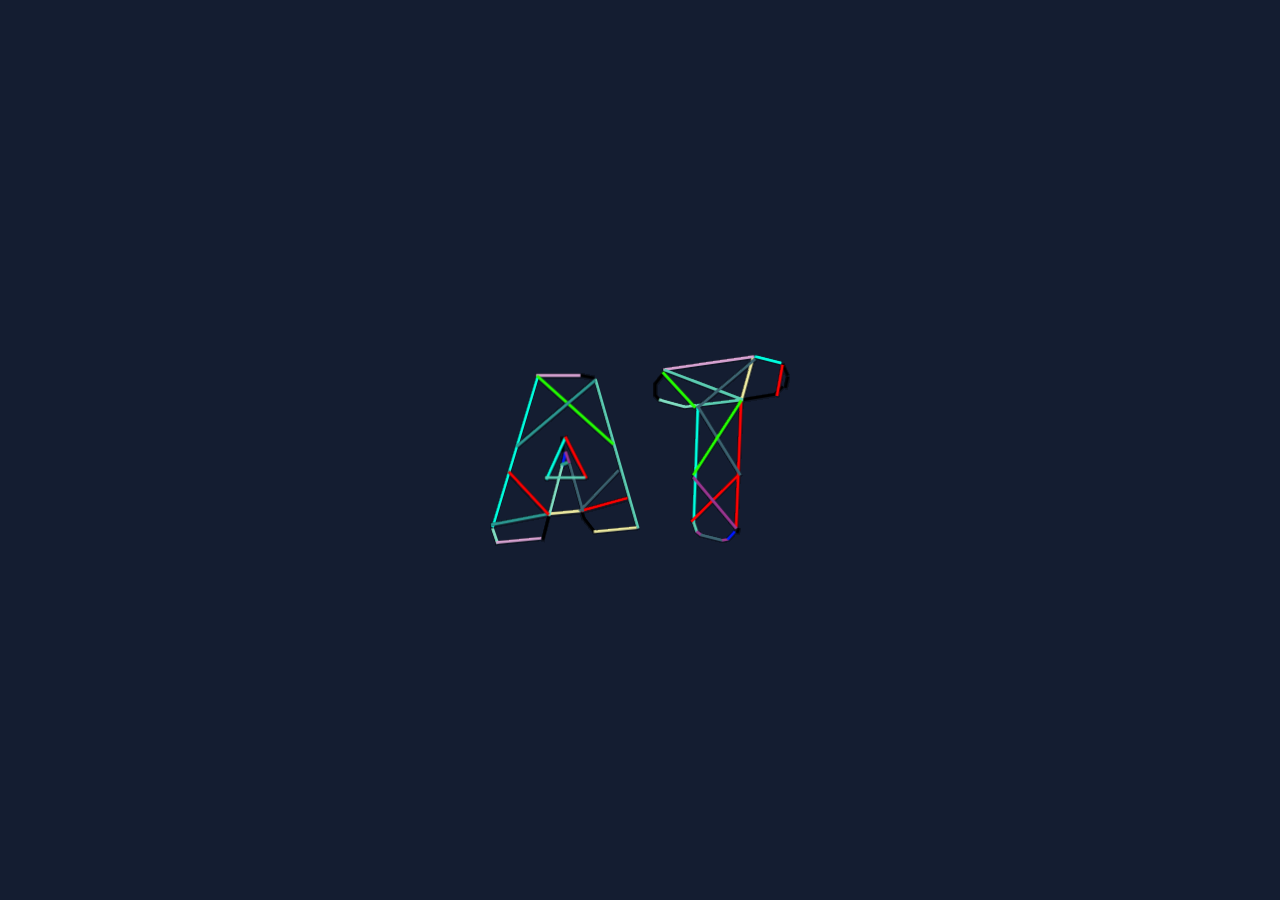
==== commit 52848e7c: "Update index.html" ====
--- a/index.html
+++ b/index.html
@@ -6,11 +6,14 @@
     <meta http-equiv="X-UA-Compatible" content="IE=edge">
     <meta name="viewport" content="width=device-width, initial-scale=1.0">
     <link rel="icon" href="./images/page_logo.svg" type="image/gif" sizes="16x16">
-    <meta property="og:image" content="images/logo.svg" />
-<meta property="og:image:type" content="image/jpeg/svg">
-<meta property="og:image:width" content="1024">
-<meta property="og:image:height" content="1024">
-<meta property="og:description" content="Website description." />
+    <meta property="og:image" content="https://images.ctfassets.net/hrltx12pl8hq/4plHDVeTkWuFMihxQnzBSb/aea2f06d675c3d710d095306e377382f/shutterstock_554314555_copy.jpg">
+    <meta property="og:image:type" content="image/png">
+    <meta property="og:image:width" content="1024">
+    <meta property="og:image:height" content="1024">
+    <meta property="og:type" content="website" />
+    <meta property="og:url" content="https://www.website.com/"/>
+    <meta property="og:title" content="Website title" />
+    <meta property="og:description" content="Website description." />
     
     <title>Atul Tyagi</title>
 
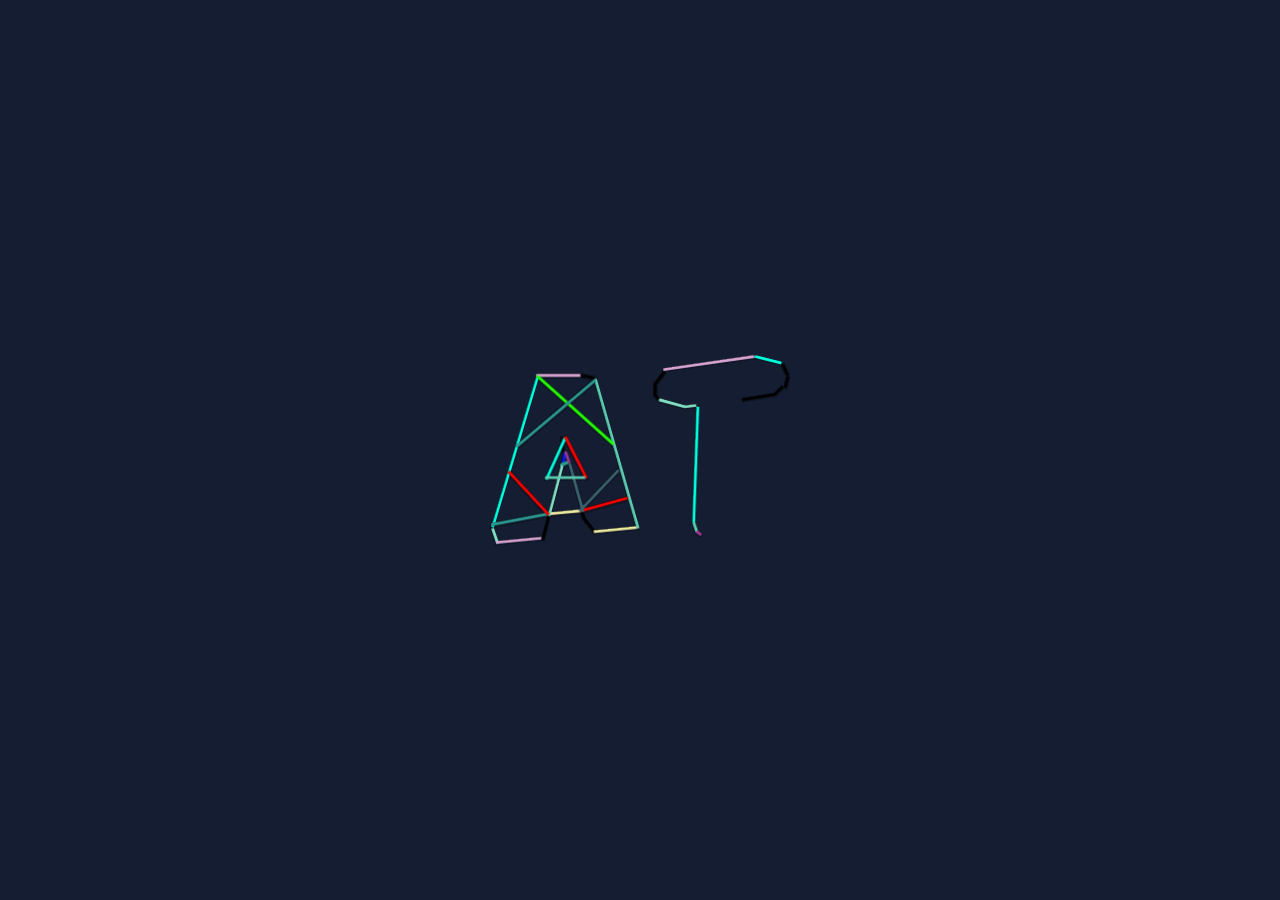
==== commit fac3750d: "Update index.html" ====
--- a/index.html
+++ b/index.html
@@ -8,11 +8,10 @@
     <link rel="icon" href="./images/page_logo.svg" type="image/gif" sizes="16x16">
     <meta property="og:image" content="https://images.ctfassets.net/hrltx12pl8hq/4plHDVeTkWuFMihxQnzBSb/aea2f06d675c3d710d095306e377382f/shutterstock_554314555_copy.jpg">
     <meta property="og:image:type" content="image/png">
-    <meta property="og:image:width" content="1024">
-    <meta property="og:image:height" content="1024">
+    <meta property="og:image:width" content="400" />
+<meta property="og:image:height" content="400" />
     <meta property="og:type" content="website" />
-    <meta property="og:url" content="https://www.website.com/"/>
-    <meta property="og:title" content="Website title" />
+    <meta property="og:title" content="Atul Tyagi" />
     <meta property="og:description" content="Website description." />
     
     <title>Atul Tyagi</title>
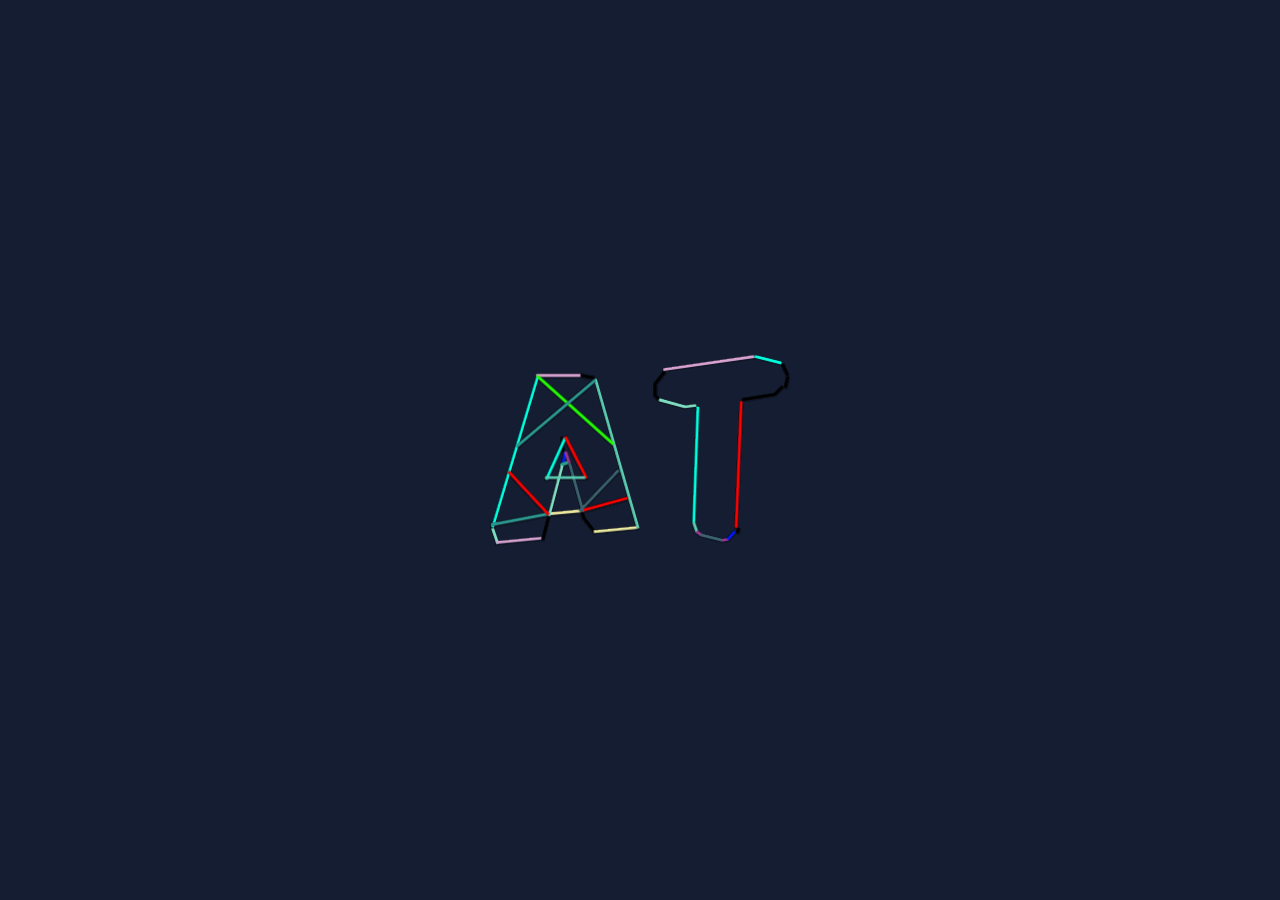
==== commit da32b54c: "Update index.html" ====
--- a/index.html
+++ b/index.html
@@ -6,7 +6,7 @@
     <meta http-equiv="X-UA-Compatible" content="IE=edge">
     <meta name="viewport" content="width=device-width, initial-scale=1.0">
     <link rel="icon" href="./images/page_logo.svg" type="image/gif" sizes="16x16">
-    <meta property="og:image" content="https://images.ctfassets.net/hrltx12pl8hq/4plHDVeTkWuFMihxQnzBSb/aea2f06d675c3d710d095306e377382f/shutterstock_554314555_copy.jpg">
+    <meta property="og:image" content="./images/web_share_image.png">
     <meta property="og:image:type" content="image/png">
     <meta property="og:image:width" content="400" />
 <meta property="og:image:height" content="400" />
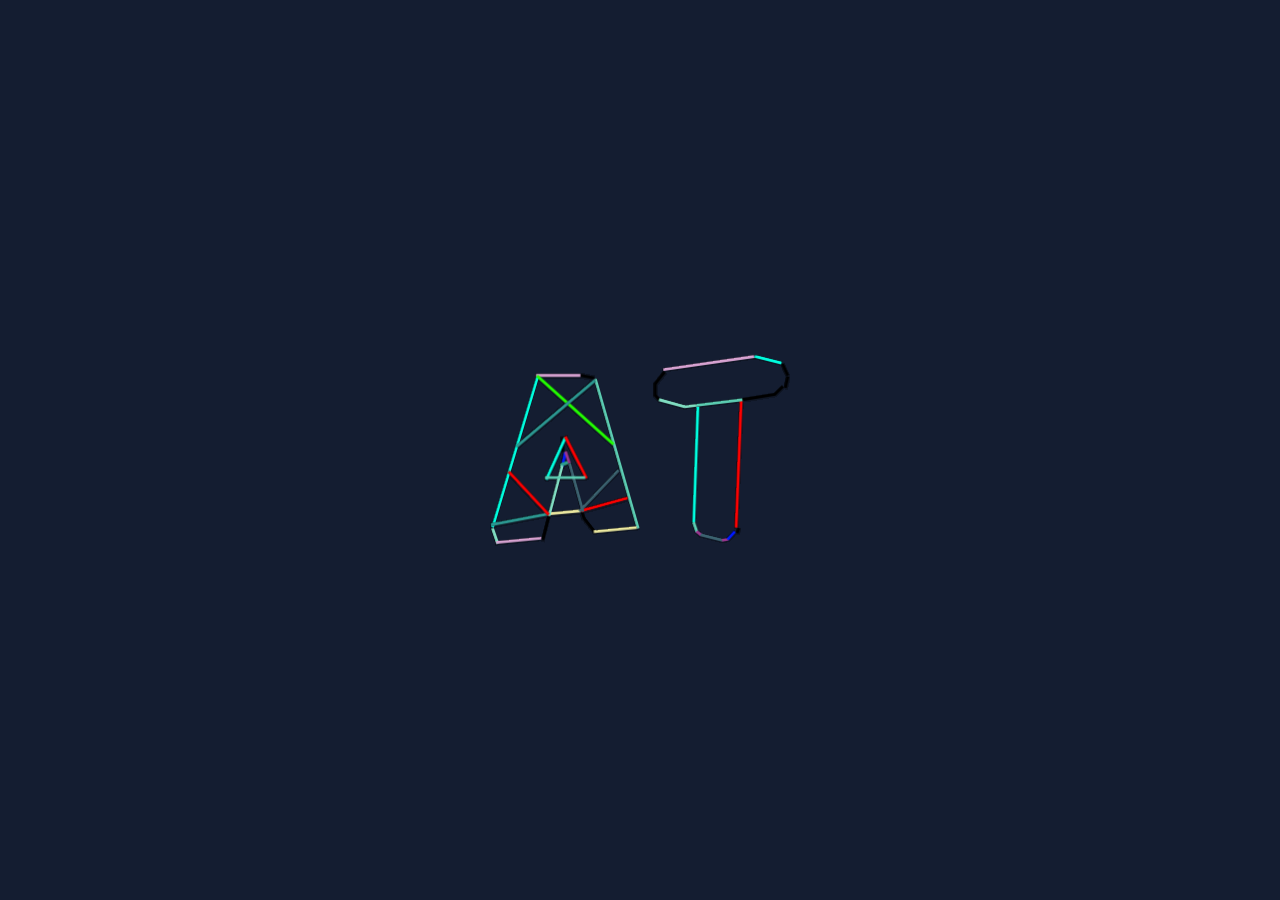
==== commit 38406226: "Add files via upload" ====
--- a/index.html
+++ b/index.html
@@ -9,10 +9,10 @@
     <meta property="og:image" content="./images/web_share_image.png">
     <meta property="og:image:type" content="image/png">
     <meta property="og:image:width" content="400" />
-<meta property="og:image:height" content="400" />
+    <meta property="og:image:height" content="400" />
     <meta property="og:type" content="website" />
     <meta property="og:title" content="Atul Tyagi" />
-    <meta property="og:description" content="Website description." />
+    <meta property="og:description" content="A 2nd year student Ambitious, confident and dedicated individual with a keen interest in programing and designing." />
     
     <title>Atul Tyagi</title>
 
@@ -226,27 +226,27 @@
     <div class="mainpage " style="display: none;">
 
         <a class="darkmode">
-            <svg class="darkMode" width="770" height="772" viewBox="0 0 770 772" fill="none" xmlns="http://www.w3.org/2000/svg">
+            <svg class="darkMode" width="445" height="458" viewBox="0 0 445 458" fill="none" xmlns="http://www.w3.org/2000/svg">
                 <g id="undraw_dark_mode_2xam 1" clip-path="url(#clip0)">
-                <path id="background" d="M769.001 0H310.286C306.762 21.4871 304.994 43.2257 305.001 65C305.001 284.809 483.192 463 703.001 463C725.114 463.008 747.19 461.185 769.001 457.55V0Z" fill="#2F2E41"/>
-                    
+                    <path id="background" d="M445 0H5.37373C1.996 21.2188 0.302147 42.6859 0.308981 64.1883C0.308981 281.253 171.084 457.218 381.747 457.218C402.939 457.226 424.096 455.426 445 451.836V0Z" fill="#2F2E41"/>
+    
                 <g id="moon" onclick="moon()">
-                    <path id="Vector" d="M584.848 259.44C577.963 259.446 571.134 258.213 564.686 255.801C564.317 255.663 563.979 255.453 563.691 255.184C563.403 254.916 563.171 254.593 563.008 254.234C562.844 253.875 562.754 253.488 562.74 253.094C562.727 252.701 562.791 252.308 562.929 251.939C563.067 251.57 563.277 251.232 563.546 250.944C563.815 250.657 564.138 250.424 564.496 250.261C564.855 250.098 565.242 250.007 565.636 249.994C566.03 249.98 566.422 250.045 566.791 250.183C575.34 253.343 584.565 254.217 593.555 252.721C602.545 251.225 610.99 247.41 618.055 241.652C596.017 241.887 574.46 231.472 563.735 214.76C556.841 204.016 554.587 191.375 557.215 178.201C559.227 168.648 563.358 159.668 569.304 151.925C557.952 155.537 548.183 162.933 541.627 172.879C535.071 182.825 532.125 194.718 533.28 206.575C533.321 206.967 533.283 207.364 533.169 207.742C533.056 208.121 532.869 208.473 532.619 208.778C532.37 209.084 532.062 209.338 531.714 209.524C531.366 209.711 530.985 209.827 530.592 209.866C530.199 209.905 529.802 209.866 529.424 209.751C529.047 209.636 528.695 209.448 528.39 209.198C528.085 208.947 527.833 208.638 527.647 208.29C527.462 207.941 527.347 207.559 527.31 207.166C525.852 192.25 530.221 177.348 539.502 165.579C548.783 153.811 562.256 146.088 577.102 144.029C577.722 143.942 578.354 144.052 578.909 144.344C579.464 144.635 579.914 145.093 580.195 145.653C580.477 146.213 580.576 146.847 580.478 147.466C580.381 148.085 580.092 148.658 579.652 149.104C564.309 164.69 554.997 190.033 568.784 211.519C579.662 228.469 603.067 238.163 625.713 235.099C626.32 235.017 626.938 235.123 627.484 235.402C628.029 235.682 628.476 236.122 628.764 236.663C629.052 237.205 629.167 237.821 629.094 238.43C629.02 239.038 628.762 239.61 628.354 240.068C622.871 246.173 616.162 251.053 608.666 254.391C601.17 257.729 593.054 259.449 584.848 259.44Z" fill="#6C63FF"/>
-                    <path id="Vector_2" d="M537 260.631C532.649 260.631 528.395 259.341 524.777 256.924C521.16 254.506 518.34 251.07 516.675 247.05C515.01 243.03 514.574 238.607 515.423 234.339C516.272 230.072 518.367 226.152 521.444 223.075C524.52 219.998 528.44 217.903 532.708 217.054C536.976 216.205 541.399 216.641 545.419 218.306C549.439 219.971 552.875 222.791 555.292 226.409C557.71 230.027 559 234.28 559 238.631C558.993 244.464 556.673 250.056 552.549 254.18C548.425 258.305 542.833 260.625 537 260.631ZM537 222.631C533.835 222.631 530.742 223.57 528.111 225.328C525.48 227.086 523.429 229.585 522.218 232.508C521.007 235.432 520.69 238.649 521.307 241.753C521.925 244.856 523.449 247.707 525.686 249.945C527.924 252.183 530.775 253.706 533.879 254.324C536.982 254.941 540.199 254.624 543.123 253.413C546.047 252.202 548.545 250.152 550.304 247.52C552.062 244.889 553 241.796 553 238.631C552.995 234.389 551.308 230.322 548.308 227.323C545.309 224.323 541.242 222.636 537 222.631Z" fill="#6C63FF"/>
-                    </g>
+                    <path id="Vector" d="M268.509 256.2C261.911 256.206 255.366 254.989 249.186 252.607C248.833 252.47 248.509 252.263 248.233 251.998C247.957 251.732 247.735 251.413 247.578 251.059C247.422 250.705 247.335 250.323 247.322 249.934C247.309 249.545 247.371 249.157 247.503 248.793C247.636 248.429 247.836 248.095 248.094 247.811C248.352 247.526 248.661 247.297 249.005 247.136C249.349 246.975 249.72 246.885 250.097 246.872C250.475 246.859 250.851 246.922 251.204 247.059C259.397 250.179 268.238 251.043 276.855 249.565C285.471 248.088 293.564 244.32 300.335 238.634C279.214 238.866 258.554 228.581 248.276 212.078C241.668 201.469 239.508 188.985 242.027 175.976C243.955 166.542 247.914 157.674 253.612 150.027C242.733 153.594 233.371 160.898 227.087 170.72C220.804 180.542 217.981 192.287 219.088 203.995C219.127 204.383 219.091 204.775 218.982 205.148C218.873 205.521 218.694 205.869 218.455 206.171C218.215 206.473 217.92 206.723 217.587 206.908C217.253 207.092 216.888 207.207 216.511 207.245C216.135 207.283 215.755 207.245 215.393 207.132C215.031 207.018 214.694 206.833 214.402 206.585C214.109 206.337 213.867 206.033 213.69 205.688C213.512 205.344 213.402 204.967 213.366 204.579C211.969 189.849 216.156 175.133 225.051 163.511C233.946 151.89 246.858 144.264 261.086 142.23C261.681 142.145 262.286 142.253 262.818 142.541C263.35 142.829 263.781 143.281 264.051 143.834C264.32 144.387 264.415 145.013 264.322 145.624C264.229 146.235 263.952 146.801 263.53 147.242C248.825 162.633 239.901 187.66 253.114 208.878C263.54 225.615 285.971 235.189 307.674 232.163C308.256 232.082 308.849 232.186 309.371 232.463C309.894 232.739 310.322 233.173 310.598 233.708C310.874 234.242 310.984 234.851 310.914 235.452C310.844 236.053 310.597 236.618 310.206 237.07C304.951 243.098 298.521 247.918 291.337 251.214C284.152 254.511 276.374 256.209 268.509 256.2Z" fill="#6C63FF"/>
+<path id="Vector_2" d="M222.653 257.376C218.483 257.376 214.406 256.102 210.939 253.715C207.472 251.328 204.769 247.935 203.174 243.965C201.578 239.995 201.16 235.627 201.974 231.413C202.787 227.198 204.795 223.327 207.744 220.289C210.693 217.251 214.45 215.182 218.54 214.343C222.63 213.505 226.869 213.935 230.722 215.58C234.574 217.224 237.867 220.009 240.184 223.581C242.501 227.154 243.737 231.354 243.737 235.651C243.731 241.411 241.508 246.933 237.555 251.006C233.602 255.079 228.243 257.37 222.653 257.376ZM222.653 219.851C219.62 219.851 216.656 220.778 214.134 222.514C211.612 224.25 209.647 226.718 208.486 229.605C207.326 232.492 207.022 235.669 207.614 238.734C208.205 241.799 209.666 244.614 211.81 246.824C213.955 249.033 216.687 250.538 219.661 251.148C222.636 251.757 225.719 251.445 228.521 250.249C231.323 249.053 233.718 247.028 235.403 244.429C237.088 241.831 237.987 238.776 237.987 235.651C237.982 231.462 236.365 227.446 233.491 224.484C230.616 221.522 226.718 219.856 222.653 219.851Z" fill="#6C63FF"/>
+ </g>
                 
                 
                 <g id="sun" class="transform" onclick="sun()">
-                    <path id="Vector_3" d="M564.4 172.563C563.256 172.563 562.159 172.108 561.35 171.299C560.541 170.49 560.086 169.393 560.086 168.249V155.307C560.088 154.164 560.543 153.069 561.352 152.261C562.161 151.454 563.257 151 564.4 151C565.543 151 566.639 151.454 567.448 152.261C568.257 153.069 568.712 154.164 568.714 155.307V168.249C568.714 168.815 568.602 169.376 568.386 169.9C568.169 170.423 567.851 170.899 567.451 171.299C567.05 171.7 566.574 172.017 566.051 172.234C565.528 172.451 564.967 172.563 564.4 172.563Z" fill='var(--sun)'/>
-                    <path id="Vector_4" d="M564.4 271.781C563.834 271.781 563.273 271.669 562.749 271.452C562.226 271.236 561.75 270.918 561.35 270.517C560.949 270.117 560.631 269.641 560.415 269.118C560.198 268.594 560.086 268.034 560.086 267.467V254.526C560.086 253.958 560.196 253.397 560.413 252.873C560.629 252.349 560.947 251.872 561.348 251.471C561.748 251.07 562.224 250.751 562.748 250.534C563.272 250.317 563.833 250.205 564.4 250.205C564.967 250.205 565.529 250.317 566.053 250.534C566.576 250.751 567.052 251.07 567.453 251.471C567.854 251.872 568.171 252.349 568.388 252.873C568.604 253.397 568.715 253.958 568.714 254.526V267.467C568.714 268.034 568.602 268.594 568.386 269.118C568.169 269.641 567.851 270.117 567.451 270.517C567.05 270.918 566.574 271.236 566.051 271.453C565.528 271.669 564.967 271.781 564.4 271.781Z" fill='var(--sun)'/>
-                    <path id="Vector_5" d="M594.904 185.197C594.051 185.197 593.217 184.944 592.508 184.47C591.798 183.996 591.245 183.322 590.919 182.534C590.592 181.745 590.507 180.878 590.673 180.041C590.84 179.204 591.251 178.436 591.854 177.832L601.005 168.682C601.814 167.874 602.911 167.42 604.055 167.42C605.198 167.42 606.295 167.875 607.104 168.684C607.912 169.492 608.367 170.589 608.367 171.733C608.368 172.876 607.914 173.973 607.105 174.783L597.955 183.933C597.554 184.334 597.079 184.653 596.556 184.869C596.032 185.086 595.471 185.197 594.904 185.197Z" fill='var(--sun)'/>
-                    <path id="Vector_6" d="M524.745 255.356C523.892 255.356 523.058 255.103 522.349 254.629C521.639 254.155 521.086 253.481 520.76 252.693C520.433 251.905 520.348 251.037 520.514 250.201C520.681 249.364 521.092 248.595 521.695 247.992L530.846 238.841C531.655 238.032 532.752 237.577 533.896 237.577C535.04 237.577 536.137 238.032 536.946 238.841C537.755 239.65 538.21 240.747 538.21 241.891C538.21 243.035 537.755 244.133 536.946 244.942L527.796 254.092C527.396 254.494 526.92 254.812 526.397 255.029C525.873 255.245 525.312 255.357 524.745 255.356Z" fill='var(--sun)'/>
-                    <path id="Vector_7" d="M620.48 215.701H607.539C606.396 215.699 605.3 215.244 604.492 214.435C603.685 213.626 603.231 212.53 603.231 211.387C603.231 210.244 603.685 209.148 604.492 208.339C605.3 207.53 606.396 207.075 607.539 207.073H620.48C621.047 207.072 621.609 207.183 622.133 207.4C622.657 207.616 623.133 207.934 623.535 208.334C623.936 208.735 624.254 209.211 624.471 209.735C624.689 210.259 624.8 210.82 624.8 211.387C624.8 211.954 624.689 212.516 624.471 213.039C624.254 213.563 623.936 214.039 623.535 214.44C623.133 214.84 622.657 215.158 622.133 215.374C621.609 215.591 621.047 215.702 620.48 215.701Z" fill='var(--sun)'/>
-                    <path id="Vector_8" d="M521.262 215.701H508.32C507.753 215.702 507.192 215.591 506.668 215.374C506.143 215.158 505.667 214.84 505.266 214.44C504.865 214.039 504.546 213.563 504.329 213.039C504.112 212.516 504 211.954 504 211.387C504 210.82 504.112 210.259 504.329 209.735C504.546 209.211 504.865 208.735 505.266 208.334C505.667 207.934 506.143 207.616 506.668 207.4C507.192 207.183 507.753 207.072 508.32 207.073H521.262C522.405 207.075 523.5 207.53 524.308 208.339C525.116 209.148 525.569 210.244 525.569 211.387C525.569 212.53 525.116 213.626 524.308 214.435C523.5 215.244 522.405 215.699 521.262 215.701H521.262Z" fill='var(--sun)'/>
-                    <path id="Vector_9" d="M604.055 255.356C603.489 255.357 602.927 255.245 602.404 255.029C601.88 254.812 601.405 254.494 601.005 254.092L591.854 244.942C591.453 244.541 591.134 244.066 590.917 243.542C590.7 243.018 590.587 242.457 590.587 241.89C590.587 241.323 590.698 240.762 590.915 240.238C591.132 239.714 591.45 239.239 591.851 238.838C592.252 238.437 592.727 238.119 593.251 237.902C593.775 237.685 594.336 237.574 594.903 237.574C595.47 237.574 596.031 237.687 596.555 237.904C597.079 238.121 597.554 238.44 597.955 238.841L607.105 247.992C607.709 248.595 608.12 249.364 608.286 250.201C608.452 251.037 608.367 251.905 608.04 252.693C607.714 253.481 607.161 254.155 606.452 254.629C605.742 255.103 604.908 255.356 604.055 255.356V255.356Z" fill='var(--sun)'/>
-                    <path id="Vector_10" d="M533.896 185.197C533.329 185.197 532.768 185.086 532.245 184.869C531.721 184.653 531.246 184.334 530.846 183.933L521.695 174.783C521.294 174.382 520.976 173.906 520.76 173.383C520.543 172.86 520.431 172.299 520.431 171.732C520.431 171.166 520.543 170.605 520.76 170.081C520.976 169.558 521.294 169.082 521.695 168.682C522.095 168.281 522.571 167.963 523.094 167.747C523.618 167.53 524.179 167.418 524.745 167.418C525.312 167.418 525.873 167.53 526.396 167.747C526.92 167.963 527.395 168.281 527.796 168.682L536.946 177.833C537.55 178.436 537.96 179.205 538.127 180.041C538.293 180.878 538.208 181.745 537.881 182.534C537.555 183.322 537.002 183.996 536.293 184.47C535.583 184.944 534.749 185.197 533.896 185.197Z" fill='var(--sun)'/>
-                    <path id="Vector_11" d="M564.4 237.27C559.281 237.27 554.277 235.752 550.02 232.908C545.764 230.064 542.446 226.022 540.487 221.292C538.528 216.563 538.016 211.358 539.014 206.338C540.013 201.317 542.478 196.705 546.098 193.085C549.718 189.465 554.33 187 559.351 186.001C564.371 185.003 569.576 185.515 574.305 187.474C579.035 189.433 583.077 192.751 585.921 197.007C588.765 201.264 590.283 206.268 590.283 211.387C590.275 218.249 587.546 224.828 582.694 229.681C577.841 234.533 571.262 237.262 564.4 237.27ZM564.4 194.132C560.987 194.132 557.651 195.144 554.814 197.04C551.976 198.936 549.764 201.631 548.458 204.784C547.152 207.937 546.811 211.406 547.476 214.754C548.142 218.101 549.786 221.175 552.199 223.589C554.612 226.002 557.687 227.645 561.034 228.311C564.381 228.977 567.85 228.635 571.003 227.329C574.156 226.023 576.851 223.811 578.747 220.974C580.643 218.136 581.655 214.8 581.655 211.387C581.65 206.812 579.831 202.426 576.596 199.192C573.361 195.957 568.975 194.137 564.4 194.132Z" fill='var(--sun)'/>
-                    </g>
+                    <path id="Vector_3" d="M248.913 170.408C247.816 170.408 246.765 169.959 245.99 169.16C245.214 168.361 244.779 167.277 244.779 166.148V153.368C244.78 152.239 245.217 151.157 245.992 150.36C246.767 149.562 247.818 149.114 248.913 149.114C250.008 149.114 251.059 149.562 251.834 150.36C252.609 151.157 253.045 152.239 253.047 153.368V166.148C253.047 166.707 252.94 167.261 252.732 167.778C252.525 168.295 252.22 168.764 251.836 169.16C251.452 169.556 250.997 169.869 250.495 170.083C249.993 170.297 249.456 170.408 248.913 170.408Z" fill="#6C63FF"/>
+<path id="Vector_4" d="M248.913 268.387C248.37 268.387 247.832 268.277 247.331 268.063C246.829 267.848 246.373 267.535 245.99 267.139C245.606 266.744 245.301 266.274 245.093 265.757C244.886 265.24 244.779 264.686 244.779 264.127V251.347C244.778 250.787 244.884 250.232 245.092 249.715C245.299 249.197 245.603 248.727 245.987 248.331C246.371 247.934 246.827 247.62 247.329 247.405C247.831 247.191 248.369 247.081 248.913 247.081C249.456 247.081 249.994 247.191 250.496 247.405C250.998 247.62 251.454 247.934 251.838 248.331C252.222 248.727 252.527 249.197 252.734 249.715C252.942 250.232 253.048 250.787 253.047 251.347V264.127C253.047 264.686 252.94 265.24 252.732 265.757C252.525 266.274 252.22 266.744 251.836 267.139C251.452 267.535 250.997 267.848 250.495 268.063C249.993 268.277 249.456 268.387 248.913 268.387Z" fill="#6C63FF"/>
+<path id="Vector_5" d="M278.148 182.884C277.33 182.884 276.531 182.634 275.851 182.166C275.171 181.698 274.641 181.033 274.328 180.254C274.015 179.476 273.933 178.619 274.093 177.793C274.252 176.967 274.646 176.207 275.224 175.612L283.994 166.575C284.77 165.777 285.821 165.329 286.917 165.329C288.014 165.33 289.065 165.779 289.84 166.577C290.615 167.376 291.05 168.459 291.051 169.588C291.051 170.718 290.616 171.801 289.841 172.6L281.071 181.636C280.688 182.032 280.232 182.347 279.73 182.561C279.229 182.775 278.691 182.885 278.148 182.884Z" fill="#6C63FF"/>
+<path id="Vector_6" d="M210.908 252.167C210.091 252.167 209.291 251.917 208.611 251.449C207.932 250.981 207.402 250.316 207.089 249.537C206.776 248.759 206.694 247.902 206.854 247.076C207.013 246.25 207.407 245.491 207.985 244.895L216.755 235.858C217.53 235.059 218.582 234.611 219.678 234.611C220.775 234.611 221.826 235.059 222.601 235.858C223.377 236.657 223.812 237.741 223.812 238.87C223.812 240 223.377 241.084 222.602 241.883L213.832 250.919C213.448 251.315 212.993 251.63 212.491 251.844C211.989 252.058 211.451 252.168 210.908 252.167Z" fill="#6C63FF"/>
+<path id="Vector_7" d="M302.66 213.007H290.256C289.161 213.006 288.111 212.556 287.337 211.757C286.563 210.959 286.128 209.876 286.128 208.747C286.128 207.619 286.563 206.536 287.337 205.737C288.111 204.939 289.161 204.489 290.256 204.487H302.66C303.203 204.487 303.741 204.596 304.244 204.81C304.746 205.023 305.202 205.337 305.587 205.733C305.972 206.128 306.277 206.598 306.485 207.116C306.693 207.633 306.8 208.187 306.8 208.747C306.8 209.307 306.693 209.862 306.485 210.379C306.277 210.896 305.972 211.366 305.587 211.762C305.202 212.158 304.746 212.471 304.244 212.685C303.741 212.899 303.203 213.008 302.66 213.007Z" fill="#6C63FF"/>
+<path id="Vector_8" d="M207.57 213.007H195.167C194.624 213.008 194.085 212.899 193.583 212.685C193.081 212.471 192.624 212.158 192.24 211.762C191.855 211.366 191.55 210.896 191.342 210.379C191.134 209.862 191.026 209.307 191.026 208.747C191.026 208.187 191.134 207.633 191.342 207.116C191.55 206.598 191.855 206.128 192.24 205.733C192.624 205.337 193.081 205.023 193.583 204.81C194.085 204.596 194.624 204.487 195.167 204.487H207.57C208.665 204.489 209.715 204.939 210.489 205.737C211.263 206.536 211.698 207.619 211.698 208.747C211.698 209.876 211.263 210.959 210.489 211.757C209.715 212.556 208.665 213.006 207.57 213.007H207.57Z" fill="#6C63FF"/>
+<path id="Vector_9" d="M286.918 252.167C286.375 252.168 285.837 252.058 285.335 251.844C284.834 251.63 284.378 251.315 283.994 250.919L275.224 241.883C274.84 241.487 274.535 241.018 274.326 240.501C274.118 239.984 274.011 239.429 274.01 238.87C274.01 238.31 274.117 237.755 274.325 237.238C274.532 236.721 274.837 236.251 275.221 235.855C275.605 235.459 276.061 235.145 276.563 234.931C277.065 234.717 277.603 234.607 278.147 234.607C278.69 234.608 279.228 234.718 279.73 234.933C280.232 235.148 280.687 235.462 281.071 235.858L289.841 244.895C290.419 245.491 290.813 246.25 290.973 247.076C291.132 247.902 291.05 248.759 290.737 249.537C290.424 250.316 289.894 250.981 289.215 251.449C288.535 251.917 287.735 252.167 286.918 252.167V252.167Z" fill="#6C63FF"/>
+<path id="Vector_10" d="M219.678 182.884C219.135 182.885 218.597 182.775 218.096 182.561C217.594 182.347 217.138 182.032 216.755 181.636L207.985 172.6C207.601 172.204 207.296 171.735 207.089 171.218C206.881 170.701 206.774 170.147 206.774 169.588C206.774 169.028 206.881 168.474 207.089 167.957C207.296 167.44 207.601 166.971 207.985 166.575C208.369 166.18 208.825 165.866 209.326 165.652C209.828 165.438 210.365 165.328 210.908 165.328C211.451 165.328 211.989 165.438 212.49 165.652C212.992 165.866 213.448 166.18 213.832 166.575L222.601 175.612C223.18 176.208 223.573 176.967 223.733 177.793C223.892 178.619 223.811 179.476 223.498 180.254C223.185 181.033 222.655 181.698 221.975 182.166C221.295 182.634 220.496 182.884 219.678 182.884Z" fill="#6C63FF"/>
+<path id="Vector_11" d="M248.913 234.307C244.007 234.307 239.211 232.808 235.131 230C231.052 227.191 227.873 223.199 225.995 218.529C224.118 213.858 223.627 208.719 224.584 203.761C225.541 198.803 227.903 194.248 231.373 190.674C234.842 187.099 239.262 184.665 244.073 183.679C248.885 182.692 253.873 183.199 258.405 185.133C262.938 187.068 266.812 190.344 269.538 194.547C272.263 198.75 273.718 203.692 273.718 208.747C273.711 215.524 271.095 222.021 266.444 226.812C261.794 231.604 255.489 234.299 248.913 234.307ZM248.913 191.707C245.642 191.707 242.445 192.707 239.725 194.579C237.006 196.452 234.886 199.113 233.634 202.226C232.383 205.34 232.055 208.766 232.693 212.072C233.331 215.377 234.906 218.413 237.219 220.796C239.532 223.179 242.479 224.802 245.686 225.46C248.894 226.117 252.219 225.78 255.241 224.49C258.263 223.2 260.845 221.016 262.663 218.214C264.48 215.412 265.45 212.117 265.45 208.747C265.445 204.23 263.701 199.898 260.6 196.704C257.5 193.51 253.297 191.713 248.913 191.707Z" fill="#6C63FF"/>
+    </g>
                 </g>
                 <defs>
                 <clipPath id="clip0">
@@ -266,7 +266,8 @@
                 <li><a id="about-id- " class="animate_down Hover-effect about-" href="#about-">About</a></li>
                 <li><a id="skills-id- " class="animate_down Hover-effect Skills-id" href="#Skills-id">Skills</a></li>
                 <li><a id="projects-id- " class="animate_down Hover-effect projects-id"
-                        href="#project-heading-id">Project</a></li>
+                    href="#project-heading-id">Project</a></li>
+                    
                 <!-- <li><a id="follow-id-" href="#follow-on" class="Hover-effect follow-on">Follow on</a></li> -->
             </ul>
 
@@ -309,8 +310,8 @@
                         class=" Hover-effect active-container"> design</span> .</p>
 
                 <div>
-                    <a class="liquid-button animate_up" href="#projects-id">
-                        <span style="    font-family: monospace;">My work</span>
+                    <a class="liquid-button animate_up" href="./atul_resume.pdf" target="_blank">
+                        <span style="    font-family: monospace;">Resume</span>
                         <div class="liquid"></div>
                     </a>
                 </div>
@@ -337,7 +338,7 @@
             </div>
             <div class="about-me-container">
                 <div id="about-me-image " class="scroll_animation_left">
-                    <img src="./images/about.jpg" alt="">
+                    <img id="image_about" src="./images/about.png" alt="">
                 </div>
                 <div class="about-para">
                     <div class="about-me-para para-1 scroll_animation_up">
@@ -1576,11 +1577,13 @@
     <!-- <script src="./js/canvas.js"></script> -->
     <script>
         window.onload = function () {
-            onload_animation()
-
+            if(anim_done==0){
+                anim_done=1;
+                onload_animation()
+            }
         }
 
     </script>
 </body>
 
-</html>
+</html>
--- a/css/nav.css
+++ b/css/nav.css
@@ -158,9 +158,9 @@
 .darkMode{
     z-index: 1000;
     right: 0px;
-height: 138px;
+height: 85px;
 display: flex;
-width: 138px;
+width: 81px;
 position: absolute;
 top: 0px;
 }
--- a/css/liquid_button.css
+++ b/css/liquid_button.css
@@ -1,4 +1,5 @@
 .liquid-button{
+    text-align: center;
     position: relative;
     display: block;
     margin-top: 37px;
--- a/css/about-me.css
+++ b/css/about-me.css
@@ -52,6 +52,11 @@
 #about-me-image img{
     border-radius: 130px;
 }
+#image_about{
+    margin: -56px;
+    margin-right: -62px;
+    height: 355px;
+}
 
 /* side lines   */
 .project-line-after , .project-line-before{
--- a/css/mobile.css
+++ b/css/mobile.css
@@ -37,6 +37,9 @@
     .para-1 , .para-2{
         width: 112%;
         margin: 0px;
+    }
+    #image_about{
+        height:221px
     }
 
     /* skills  */
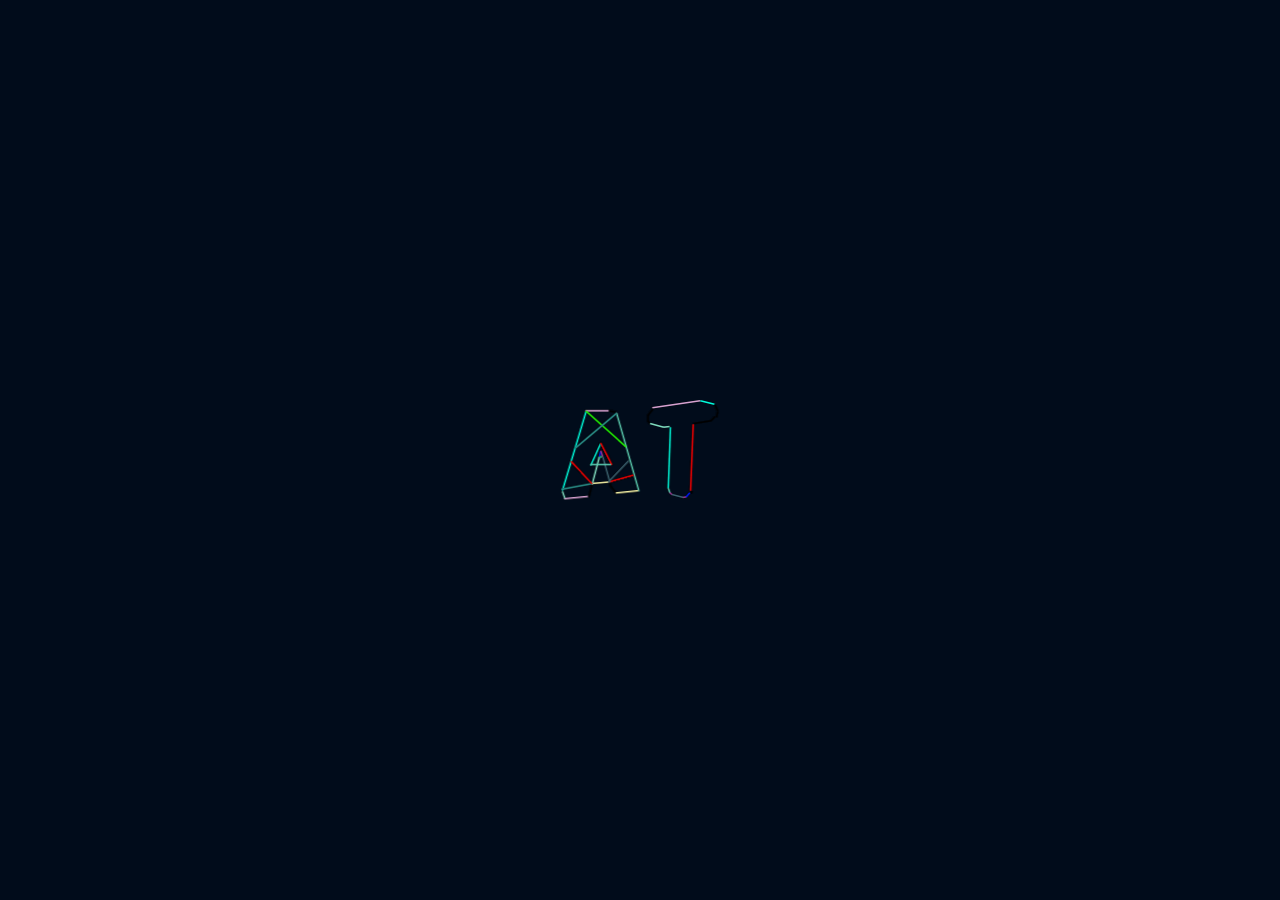
==== commit c626bc8d: "Add files via upload" ====
--- a/index.html
+++ b/index.html
@@ -12,11 +12,13 @@
     <meta property="og:image:height" content="400" />
     <meta property="og:type" content="website" />
     <meta property="og:title" content="Atul Tyagi" />
-    <meta property="og:description" content="A 2nd year student Ambitious, confident and dedicated individual with a keen interest in programing and designing." />
-    
-    <title>Atul Tyagi</title>
-
+    <meta property="og:description"
+        content="A 2nd year student Ambitious, confident and dedicated individual with a keen interest in programing and designing." />
+
+    <title>Atul Tyagi — Portfolio</title>
     <link rel="preconnect" href="https://fonts.gstatic.com">
+    <link rel="preconnect" href="https://fonts.gstatic.com">
+    <link href="https://fonts.googleapis.com/css2?family=Space+Mono&display=swap" rel="stylesheet">
     <link href="https://fonts.googleapis.com/css2?family=Open+Sans:wght@700&display=swap" rel="stylesheet">
     <link rel="preconnect" href="https://fonts.gstatic.com">
     <link href="https://fonts.googleapis.com/css2?family=Roboto:ital,wght@1,300&display=swap" rel="stylesheet">
@@ -24,6 +26,9 @@
     <link href="https://fonts.googleapis.com/css2?family=RocknRoll+One&display=swap" rel="stylesheet">
     <link rel="preconnect" href="https://fonts.gstatic.com">
     <link href="https://fonts.googleapis.com/css2?family=Montserrat:ital,wght@1,300&display=swap" rel="stylesheet">
+    <script src="https://s3-us-west-2.amazonaws.com/s.cdpn.io/95368/echarts-en.min-421rc1.js"></script>
+    <script src="https://s3-us-west-2.amazonaws.com/s.cdpn.io/95368/echarts-wordcloud2.min.js"></script>
+
     <link rel="stylesheet" href="./css/main.css">
     <link rel="stylesheet" href="./css/loader.css">
     <link rel="stylesheet" href="./css/nav.css">
@@ -34,11 +39,12 @@
     <link rel="stylesheet" href="./css/skills.css">
     <link rel="stylesheet" href="./css/project.css">
     <link rel="stylesheet" href="./css/footer.css">
+    <link rel="stylesheet" href="./css/blog.css">
     <link rel="stylesheet" href="./css/mobile.css">
     <style>
-        body{
+        body {
             overflow-x: hidden;
-            overflow-y:scroll;
+            overflow-y: scroll;
         }
     </style>
 </head>
@@ -225,59 +231,79 @@
 
     <div class="mainpage " style="display: none;">
 
-        <a class="darkmode">
-            <svg class="darkMode" width="445" height="458" viewBox="0 0 445 458" fill="none" xmlns="http://www.w3.org/2000/svg">
+        <a class="darkmode" style="display: none;">
+            <svg class="darkMode" width="445" height="458" viewBox="0 0 445 458" fill="none"
+                xmlns="http://www.w3.org/2000/svg">
                 <g id="undraw_dark_mode_2xam 1" clip-path="url(#clip0)">
-                    <path id="background" d="M445 0H5.37373C1.996 21.2188 0.302147 42.6859 0.308981 64.1883C0.308981 281.253 171.084 457.218 381.747 457.218C402.939 457.226 424.096 455.426 445 451.836V0Z" fill="#2F2E41"/>
-    
-                <g id="moon" onclick="moon()">
-                    <path id="Vector" d="M268.509 256.2C261.911 256.206 255.366 254.989 249.186 252.607C248.833 252.47 248.509 252.263 248.233 251.998C247.957 251.732 247.735 251.413 247.578 251.059C247.422 250.705 247.335 250.323 247.322 249.934C247.309 249.545 247.371 249.157 247.503 248.793C247.636 248.429 247.836 248.095 248.094 247.811C248.352 247.526 248.661 247.297 249.005 247.136C249.349 246.975 249.72 246.885 250.097 246.872C250.475 246.859 250.851 246.922 251.204 247.059C259.397 250.179 268.238 251.043 276.855 249.565C285.471 248.088 293.564 244.32 300.335 238.634C279.214 238.866 258.554 228.581 248.276 212.078C241.668 201.469 239.508 188.985 242.027 175.976C243.955 166.542 247.914 157.674 253.612 150.027C242.733 153.594 233.371 160.898 227.087 170.72C220.804 180.542 217.981 192.287 219.088 203.995C219.127 204.383 219.091 204.775 218.982 205.148C218.873 205.521 218.694 205.869 218.455 206.171C218.215 206.473 217.92 206.723 217.587 206.908C217.253 207.092 216.888 207.207 216.511 207.245C216.135 207.283 215.755 207.245 215.393 207.132C215.031 207.018 214.694 206.833 214.402 206.585C214.109 206.337 213.867 206.033 213.69 205.688C213.512 205.344 213.402 204.967 213.366 204.579C211.969 189.849 216.156 175.133 225.051 163.511C233.946 151.89 246.858 144.264 261.086 142.23C261.681 142.145 262.286 142.253 262.818 142.541C263.35 142.829 263.781 143.281 264.051 143.834C264.32 144.387 264.415 145.013 264.322 145.624C264.229 146.235 263.952 146.801 263.53 147.242C248.825 162.633 239.901 187.66 253.114 208.878C263.54 225.615 285.971 235.189 307.674 232.163C308.256 232.082 308.849 232.186 309.371 232.463C309.894 232.739 310.322 233.173 310.598 233.708C310.874 234.242 310.984 234.851 310.914 235.452C310.844 236.053 310.597 236.618 310.206 237.07C304.951 243.098 298.521 247.918 291.337 251.214C284.152 254.511 276.374 256.209 268.509 256.2Z" fill="#6C63FF"/>
-<path id="Vector_2" d="M222.653 257.376C218.483 257.376 214.406 256.102 210.939 253.715C207.472 251.328 204.769 247.935 203.174 243.965C201.578 239.995 201.16 235.627 201.974 231.413C202.787 227.198 204.795 223.327 207.744 220.289C210.693 217.251 214.45 215.182 218.54 214.343C222.63 213.505 226.869 213.935 230.722 215.58C234.574 217.224 237.867 220.009 240.184 223.581C242.501 227.154 243.737 231.354 243.737 235.651C243.731 241.411 241.508 246.933 237.555 251.006C233.602 255.079 228.243 257.37 222.653 257.376ZM222.653 219.851C219.62 219.851 216.656 220.778 214.134 222.514C211.612 224.25 209.647 226.718 208.486 229.605C207.326 232.492 207.022 235.669 207.614 238.734C208.205 241.799 209.666 244.614 211.81 246.824C213.955 249.033 216.687 250.538 219.661 251.148C222.636 251.757 225.719 251.445 228.521 250.249C231.323 249.053 233.718 247.028 235.403 244.429C237.088 241.831 237.987 238.776 237.987 235.651C237.982 231.462 236.365 227.446 233.491 224.484C230.616 221.522 226.718 219.856 222.653 219.851Z" fill="#6C63FF"/>
- </g>
-                
-                
-                <g id="sun" class="transform" onclick="sun()">
-                    <path id="Vector_3" d="M248.913 170.408C247.816 170.408 246.765 169.959 245.99 169.16C245.214 168.361 244.779 167.277 244.779 166.148V153.368C244.78 152.239 245.217 151.157 245.992 150.36C246.767 149.562 247.818 149.114 248.913 149.114C250.008 149.114 251.059 149.562 251.834 150.36C252.609 151.157 253.045 152.239 253.047 153.368V166.148C253.047 166.707 252.94 167.261 252.732 167.778C252.525 168.295 252.22 168.764 251.836 169.16C251.452 169.556 250.997 169.869 250.495 170.083C249.993 170.297 249.456 170.408 248.913 170.408Z" fill="#6C63FF"/>
-<path id="Vector_4" d="M248.913 268.387C248.37 268.387 247.832 268.277 247.331 268.063C246.829 267.848 246.373 267.535 245.99 267.139C245.606 266.744 245.301 266.274 245.093 265.757C244.886 265.24 244.779 264.686 244.779 264.127V251.347C244.778 250.787 244.884 250.232 245.092 249.715C245.299 249.197 245.603 248.727 245.987 248.331C246.371 247.934 246.827 247.62 247.329 247.405C247.831 247.191 248.369 247.081 248.913 247.081C249.456 247.081 249.994 247.191 250.496 247.405C250.998 247.62 251.454 247.934 251.838 248.331C252.222 248.727 252.527 249.197 252.734 249.715C252.942 250.232 253.048 250.787 253.047 251.347V264.127C253.047 264.686 252.94 265.24 252.732 265.757C252.525 266.274 252.22 266.744 251.836 267.139C251.452 267.535 250.997 267.848 250.495 268.063C249.993 268.277 249.456 268.387 248.913 268.387Z" fill="#6C63FF"/>
-<path id="Vector_5" d="M278.148 182.884C277.33 182.884 276.531 182.634 275.851 182.166C275.171 181.698 274.641 181.033 274.328 180.254C274.015 179.476 273.933 178.619 274.093 177.793C274.252 176.967 274.646 176.207 275.224 175.612L283.994 166.575C284.77 165.777 285.821 165.329 286.917 165.329C288.014 165.33 289.065 165.779 289.84 166.577C290.615 167.376 291.05 168.459 291.051 169.588C291.051 170.718 290.616 171.801 289.841 172.6L281.071 181.636C280.688 182.032 280.232 182.347 279.73 182.561C279.229 182.775 278.691 182.885 278.148 182.884Z" fill="#6C63FF"/>
-<path id="Vector_6" d="M210.908 252.167C210.091 252.167 209.291 251.917 208.611 251.449C207.932 250.981 207.402 250.316 207.089 249.537C206.776 248.759 206.694 247.902 206.854 247.076C207.013 246.25 207.407 245.491 207.985 244.895L216.755 235.858C217.53 235.059 218.582 234.611 219.678 234.611C220.775 234.611 221.826 235.059 222.601 235.858C223.377 236.657 223.812 237.741 223.812 238.87C223.812 240 223.377 241.084 222.602 241.883L213.832 250.919C213.448 251.315 212.993 251.63 212.491 251.844C211.989 252.058 211.451 252.168 210.908 252.167Z" fill="#6C63FF"/>
-<path id="Vector_7" d="M302.66 213.007H290.256C289.161 213.006 288.111 212.556 287.337 211.757C286.563 210.959 286.128 209.876 286.128 208.747C286.128 207.619 286.563 206.536 287.337 205.737C288.111 204.939 289.161 204.489 290.256 204.487H302.66C303.203 204.487 303.741 204.596 304.244 204.81C304.746 205.023 305.202 205.337 305.587 205.733C305.972 206.128 306.277 206.598 306.485 207.116C306.693 207.633 306.8 208.187 306.8 208.747C306.8 209.307 306.693 209.862 306.485 210.379C306.277 210.896 305.972 211.366 305.587 211.762C305.202 212.158 304.746 212.471 304.244 212.685C303.741 212.899 303.203 213.008 302.66 213.007Z" fill="#6C63FF"/>
-<path id="Vector_8" d="M207.57 213.007H195.167C194.624 213.008 194.085 212.899 193.583 212.685C193.081 212.471 192.624 212.158 192.24 211.762C191.855 211.366 191.55 210.896 191.342 210.379C191.134 209.862 191.026 209.307 191.026 208.747C191.026 208.187 191.134 207.633 191.342 207.116C191.55 206.598 191.855 206.128 192.24 205.733C192.624 205.337 193.081 205.023 193.583 204.81C194.085 204.596 194.624 204.487 195.167 204.487H207.57C208.665 204.489 209.715 204.939 210.489 205.737C211.263 206.536 211.698 207.619 211.698 208.747C211.698 209.876 211.263 210.959 210.489 211.757C209.715 212.556 208.665 213.006 207.57 213.007H207.57Z" fill="#6C63FF"/>
-<path id="Vector_9" d="M286.918 252.167C286.375 252.168 285.837 252.058 285.335 251.844C284.834 251.63 284.378 251.315 283.994 250.919L275.224 241.883C274.84 241.487 274.535 241.018 274.326 240.501C274.118 239.984 274.011 239.429 274.01 238.87C274.01 238.31 274.117 237.755 274.325 237.238C274.532 236.721 274.837 236.251 275.221 235.855C275.605 235.459 276.061 235.145 276.563 234.931C277.065 234.717 277.603 234.607 278.147 234.607C278.69 234.608 279.228 234.718 279.73 234.933C280.232 235.148 280.687 235.462 281.071 235.858L289.841 244.895C290.419 245.491 290.813 246.25 290.973 247.076C291.132 247.902 291.05 248.759 290.737 249.537C290.424 250.316 289.894 250.981 289.215 251.449C288.535 251.917 287.735 252.167 286.918 252.167V252.167Z" fill="#6C63FF"/>
-<path id="Vector_10" d="M219.678 182.884C219.135 182.885 218.597 182.775 218.096 182.561C217.594 182.347 217.138 182.032 216.755 181.636L207.985 172.6C207.601 172.204 207.296 171.735 207.089 171.218C206.881 170.701 206.774 170.147 206.774 169.588C206.774 169.028 206.881 168.474 207.089 167.957C207.296 167.44 207.601 166.971 207.985 166.575C208.369 166.18 208.825 165.866 209.326 165.652C209.828 165.438 210.365 165.328 210.908 165.328C211.451 165.328 211.989 165.438 212.49 165.652C212.992 165.866 213.448 166.18 213.832 166.575L222.601 175.612C223.18 176.208 223.573 176.967 223.733 177.793C223.892 178.619 223.811 179.476 223.498 180.254C223.185 181.033 222.655 181.698 221.975 182.166C221.295 182.634 220.496 182.884 219.678 182.884Z" fill="#6C63FF"/>
-<path id="Vector_11" d="M248.913 234.307C244.007 234.307 239.211 232.808 235.131 230C231.052 227.191 227.873 223.199 225.995 218.529C224.118 213.858 223.627 208.719 224.584 203.761C225.541 198.803 227.903 194.248 231.373 190.674C234.842 187.099 239.262 184.665 244.073 183.679C248.885 182.692 253.873 183.199 258.405 185.133C262.938 187.068 266.812 190.344 269.538 194.547C272.263 198.75 273.718 203.692 273.718 208.747C273.711 215.524 271.095 222.021 266.444 226.812C261.794 231.604 255.489 234.299 248.913 234.307ZM248.913 191.707C245.642 191.707 242.445 192.707 239.725 194.579C237.006 196.452 234.886 199.113 233.634 202.226C232.383 205.34 232.055 208.766 232.693 212.072C233.331 215.377 234.906 218.413 237.219 220.796C239.532 223.179 242.479 224.802 245.686 225.46C248.894 226.117 252.219 225.78 255.241 224.49C258.263 223.2 260.845 221.016 262.663 218.214C264.48 215.412 265.45 212.117 265.45 208.747C265.445 204.23 263.701 199.898 260.6 196.704C257.5 193.51 253.297 191.713 248.913 191.707Z" fill="#6C63FF"/>
-    </g>
+                    <path id="background"
+                        d="M445 0H5.37373C1.996 21.2188 0.302147 42.6859 0.308981 64.1883C0.308981 281.253 171.084 457.218 381.747 457.218C402.939 457.226 424.096 455.426 445 451.836V0Z"
+                        fill="#2F2E41" />
+
+                    <g id="moon" onclick="moon()">
+                        <path id="Vector"
+                            d="M268.509 256.2C261.911 256.206 255.366 254.989 249.186 252.607C248.833 252.47 248.509 252.263 248.233 251.998C247.957 251.732 247.735 251.413 247.578 251.059C247.422 250.705 247.335 250.323 247.322 249.934C247.309 249.545 247.371 249.157 247.503 248.793C247.636 248.429 247.836 248.095 248.094 247.811C248.352 247.526 248.661 247.297 249.005 247.136C249.349 246.975 249.72 246.885 250.097 246.872C250.475 246.859 250.851 246.922 251.204 247.059C259.397 250.179 268.238 251.043 276.855 249.565C285.471 248.088 293.564 244.32 300.335 238.634C279.214 238.866 258.554 228.581 248.276 212.078C241.668 201.469 239.508 188.985 242.027 175.976C243.955 166.542 247.914 157.674 253.612 150.027C242.733 153.594 233.371 160.898 227.087 170.72C220.804 180.542 217.981 192.287 219.088 203.995C219.127 204.383 219.091 204.775 218.982 205.148C218.873 205.521 218.694 205.869 218.455 206.171C218.215 206.473 217.92 206.723 217.587 206.908C217.253 207.092 216.888 207.207 216.511 207.245C216.135 207.283 215.755 207.245 215.393 207.132C215.031 207.018 214.694 206.833 214.402 206.585C214.109 206.337 213.867 206.033 213.69 205.688C213.512 205.344 213.402 204.967 213.366 204.579C211.969 189.849 216.156 175.133 225.051 163.511C233.946 151.89 246.858 144.264 261.086 142.23C261.681 142.145 262.286 142.253 262.818 142.541C263.35 142.829 263.781 143.281 264.051 143.834C264.32 144.387 264.415 145.013 264.322 145.624C264.229 146.235 263.952 146.801 263.53 147.242C248.825 162.633 239.901 187.66 253.114 208.878C263.54 225.615 285.971 235.189 307.674 232.163C308.256 232.082 308.849 232.186 309.371 232.463C309.894 232.739 310.322 233.173 310.598 233.708C310.874 234.242 310.984 234.851 310.914 235.452C310.844 236.053 310.597 236.618 310.206 237.07C304.951 243.098 298.521 247.918 291.337 251.214C284.152 254.511 276.374 256.209 268.509 256.2Z"
+                            fill="#6C63FF" />
+                        <path id="Vector_2"
+                            d="M222.653 257.376C218.483 257.376 214.406 256.102 210.939 253.715C207.472 251.328 204.769 247.935 203.174 243.965C201.578 239.995 201.16 235.627 201.974 231.413C202.787 227.198 204.795 223.327 207.744 220.289C210.693 217.251 214.45 215.182 218.54 214.343C222.63 213.505 226.869 213.935 230.722 215.58C234.574 217.224 237.867 220.009 240.184 223.581C242.501 227.154 243.737 231.354 243.737 235.651C243.731 241.411 241.508 246.933 237.555 251.006C233.602 255.079 228.243 257.37 222.653 257.376ZM222.653 219.851C219.62 219.851 216.656 220.778 214.134 222.514C211.612 224.25 209.647 226.718 208.486 229.605C207.326 232.492 207.022 235.669 207.614 238.734C208.205 241.799 209.666 244.614 211.81 246.824C213.955 249.033 216.687 250.538 219.661 251.148C222.636 251.757 225.719 251.445 228.521 250.249C231.323 249.053 233.718 247.028 235.403 244.429C237.088 241.831 237.987 238.776 237.987 235.651C237.982 231.462 236.365 227.446 233.491 224.484C230.616 221.522 226.718 219.856 222.653 219.851Z"
+                            fill="#6C63FF" />
+                    </g>
+
+
+                    <g id="sun" class="transform" onclick="sun()">
+                        <path id="Vector_3"
+                            d="M248.913 170.408C247.816 170.408 246.765 169.959 245.99 169.16C245.214 168.361 244.779 167.277 244.779 166.148V153.368C244.78 152.239 245.217 151.157 245.992 150.36C246.767 149.562 247.818 149.114 248.913 149.114C250.008 149.114 251.059 149.562 251.834 150.36C252.609 151.157 253.045 152.239 253.047 153.368V166.148C253.047 166.707 252.94 167.261 252.732 167.778C252.525 168.295 252.22 168.764 251.836 169.16C251.452 169.556 250.997 169.869 250.495 170.083C249.993 170.297 249.456 170.408 248.913 170.408Z"
+                            fill="#6C63FF" />
+                        <path id="Vector_4"
+                            d="M248.913 268.387C248.37 268.387 247.832 268.277 247.331 268.063C246.829 267.848 246.373 267.535 245.99 267.139C245.606 266.744 245.301 266.274 245.093 265.757C244.886 265.24 244.779 264.686 244.779 264.127V251.347C244.778 250.787 244.884 250.232 245.092 249.715C245.299 249.197 245.603 248.727 245.987 248.331C246.371 247.934 246.827 247.62 247.329 247.405C247.831 247.191 248.369 247.081 248.913 247.081C249.456 247.081 249.994 247.191 250.496 247.405C250.998 247.62 251.454 247.934 251.838 248.331C252.222 248.727 252.527 249.197 252.734 249.715C252.942 250.232 253.048 250.787 253.047 251.347V264.127C253.047 264.686 252.94 265.24 252.732 265.757C252.525 266.274 252.22 266.744 251.836 267.139C251.452 267.535 250.997 267.848 250.495 268.063C249.993 268.277 249.456 268.387 248.913 268.387Z"
+                            fill="#6C63FF" />
+                        <path id="Vector_5"
+                            d="M278.148 182.884C277.33 182.884 276.531 182.634 275.851 182.166C275.171 181.698 274.641 181.033 274.328 180.254C274.015 179.476 273.933 178.619 274.093 177.793C274.252 176.967 274.646 176.207 275.224 175.612L283.994 166.575C284.77 165.777 285.821 165.329 286.917 165.329C288.014 165.33 289.065 165.779 289.84 166.577C290.615 167.376 291.05 168.459 291.051 169.588C291.051 170.718 290.616 171.801 289.841 172.6L281.071 181.636C280.688 182.032 280.232 182.347 279.73 182.561C279.229 182.775 278.691 182.885 278.148 182.884Z"
+                            fill="#6C63FF" />
+                        <path id="Vector_6"
+                            d="M210.908 252.167C210.091 252.167 209.291 251.917 208.611 251.449C207.932 250.981 207.402 250.316 207.089 249.537C206.776 248.759 206.694 247.902 206.854 247.076C207.013 246.25 207.407 245.491 207.985 244.895L216.755 235.858C217.53 235.059 218.582 234.611 219.678 234.611C220.775 234.611 221.826 235.059 222.601 235.858C223.377 236.657 223.812 237.741 223.812 238.87C223.812 240 223.377 241.084 222.602 241.883L213.832 250.919C213.448 251.315 212.993 251.63 212.491 251.844C211.989 252.058 211.451 252.168 210.908 252.167Z"
+                            fill="#6C63FF" />
+                        <path id="Vector_7"
+                            d="M302.66 213.007H290.256C289.161 213.006 288.111 212.556 287.337 211.757C286.563 210.959 286.128 209.876 286.128 208.747C286.128 207.619 286.563 206.536 287.337 205.737C288.111 204.939 289.161 204.489 290.256 204.487H302.66C303.203 204.487 303.741 204.596 304.244 204.81C304.746 205.023 305.202 205.337 305.587 205.733C305.972 206.128 306.277 206.598 306.485 207.116C306.693 207.633 306.8 208.187 306.8 208.747C306.8 209.307 306.693 209.862 306.485 210.379C306.277 210.896 305.972 211.366 305.587 211.762C305.202 212.158 304.746 212.471 304.244 212.685C303.741 212.899 303.203 213.008 302.66 213.007Z"
+                            fill="#6C63FF" />
+                        <path id="Vector_8"
+                            d="M207.57 213.007H195.167C194.624 213.008 194.085 212.899 193.583 212.685C193.081 212.471 192.624 212.158 192.24 211.762C191.855 211.366 191.55 210.896 191.342 210.379C191.134 209.862 191.026 209.307 191.026 208.747C191.026 208.187 191.134 207.633 191.342 207.116C191.55 206.598 191.855 206.128 192.24 205.733C192.624 205.337 193.081 205.023 193.583 204.81C194.085 204.596 194.624 204.487 195.167 204.487H207.57C208.665 204.489 209.715 204.939 210.489 205.737C211.263 206.536 211.698 207.619 211.698 208.747C211.698 209.876 211.263 210.959 210.489 211.757C209.715 212.556 208.665 213.006 207.57 213.007H207.57Z"
+                            fill="#6C63FF" />
+                        <path id="Vector_9"
+                            d="M286.918 252.167C286.375 252.168 285.837 252.058 285.335 251.844C284.834 251.63 284.378 251.315 283.994 250.919L275.224 241.883C274.84 241.487 274.535 241.018 274.326 240.501C274.118 239.984 274.011 239.429 274.01 238.87C274.01 238.31 274.117 237.755 274.325 237.238C274.532 236.721 274.837 236.251 275.221 235.855C275.605 235.459 276.061 235.145 276.563 234.931C277.065 234.717 277.603 234.607 278.147 234.607C278.69 234.608 279.228 234.718 279.73 234.933C280.232 235.148 280.687 235.462 281.071 235.858L289.841 244.895C290.419 245.491 290.813 246.25 290.973 247.076C291.132 247.902 291.05 248.759 290.737 249.537C290.424 250.316 289.894 250.981 289.215 251.449C288.535 251.917 287.735 252.167 286.918 252.167V252.167Z"
+                            fill="#6C63FF" />
+                        <path id="Vector_10"
+                            d="M219.678 182.884C219.135 182.885 218.597 182.775 218.096 182.561C217.594 182.347 217.138 182.032 216.755 181.636L207.985 172.6C207.601 172.204 207.296 171.735 207.089 171.218C206.881 170.701 206.774 170.147 206.774 169.588C206.774 169.028 206.881 168.474 207.089 167.957C207.296 167.44 207.601 166.971 207.985 166.575C208.369 166.18 208.825 165.866 209.326 165.652C209.828 165.438 210.365 165.328 210.908 165.328C211.451 165.328 211.989 165.438 212.49 165.652C212.992 165.866 213.448 166.18 213.832 166.575L222.601 175.612C223.18 176.208 223.573 176.967 223.733 177.793C223.892 178.619 223.811 179.476 223.498 180.254C223.185 181.033 222.655 181.698 221.975 182.166C221.295 182.634 220.496 182.884 219.678 182.884Z"
+                            fill="#6C63FF" />
+                        <path id="Vector_11"
+                            d="M248.913 234.307C244.007 234.307 239.211 232.808 235.131 230C231.052 227.191 227.873 223.199 225.995 218.529C224.118 213.858 223.627 208.719 224.584 203.761C225.541 198.803 227.903 194.248 231.373 190.674C234.842 187.099 239.262 184.665 244.073 183.679C248.885 182.692 253.873 183.199 258.405 185.133C262.938 187.068 266.812 190.344 269.538 194.547C272.263 198.75 273.718 203.692 273.718 208.747C273.711 215.524 271.095 222.021 266.444 226.812C261.794 231.604 255.489 234.299 248.913 234.307ZM248.913 191.707C245.642 191.707 242.445 192.707 239.725 194.579C237.006 196.452 234.886 199.113 233.634 202.226C232.383 205.34 232.055 208.766 232.693 212.072C233.331 215.377 234.906 218.413 237.219 220.796C239.532 223.179 242.479 224.802 245.686 225.46C248.894 226.117 252.219 225.78 255.241 224.49C258.263 223.2 260.845 221.016 262.663 218.214C264.48 215.412 265.45 212.117 265.45 208.747C265.445 204.23 263.701 199.898 260.6 196.704C257.5 193.51 253.297 191.713 248.913 191.707Z"
+                            fill="#6C63FF" />
+                    </g>
                 </g>
                 <defs>
-                <clipPath id="clip0">
-                <rect width="769.001" height="771.636" fill="white"/>
-                </clipPath>
+                    <clipPath id="clip0">
+                        <rect width="769.001" height="771.636" fill="white" />
+                    </clipPath>
                 </defs>
-                </svg>
-                
+            </svg>
+
         </a>
 
         <nav>
             <div class="logo animate_down">
-                <img class="logo-class" id="logo-id-1" src="./images/logo.svg" alt="">
-            </div>
-            <ul class="navlinks">
-                <li><a id="home-id- " class="animate_down Hover-effect" href="#Home-id">Home</a></li>
-                <li><a id="about-id- " class="animate_down Hover-effect about-" href="#about-">About</a></li>
-                <li><a id="skills-id- " class="animate_down Hover-effect Skills-id" href="#Skills-id">Skills</a></li>
-                <li><a id="projects-id- " class="animate_down Hover-effect projects-id"
-                    href="#project-heading-id">Project</a></li>
-                    
-                <!-- <li><a id="follow-id-" href="#follow-on" class="Hover-effect follow-on">Follow on</a></li> -->
-            </ul>
-
-            <div class="sideview">
+                <a href="#Home-id">
+
+                    <img class="logo-class" id="logo-id-1" src="./images/logo.svg" alt="">
+                </a>
+            </div>
+
+            <div class="sideview" onclick="show_hidden_nav()">
                 <div class="line1"></div>
                 <div class="line2"></div>
                 <div class="line3"></div>
             </div>
+
+
         </nav>
-
         <div class="container-front" id="Home-id">
             <div class="welcome">
                 <span class="mynameis fadeInUp animate animate_up">Hi, my name is</span><br>
@@ -297,30 +323,22 @@
                     <br>
                     <br>
                 </div>
-                <h2 class="loves animate_up">Loves
-                    <span style="    font-size: 71%;" class="txt-rotate" data-period="2000"
-                        data-rotate='[ "Python 🐍", "GUI.", "Music.", "fun! 😆" ]'></span>
+                <h2 class="loves animate_up">
+                    <span style="    font-size: 57%;" class="txt-rotate" data-period="2000"
+                        data-rotate='[ "I Love to Code.", "Passionate toward DS", "# Python", "loves to fun! 😆" ]'></span>
                 </h2><br>
                 <hr class=" animate_up underline">
 
                 <p class="animate_up" id="welcome-p" style="font-weight: 400 ;    font-family: monospace;">A computer
                     science student
                     passionate about <span style="--underline-hight:0.090rem;" class=" Hover-effect active-container">
-                        programming</span> and <span style="--underline-hight:0.090rem;"
-                        class=" Hover-effect active-container"> design</span> .</p>
-
-                <div>
-                    <a class="liquid-button animate_up" href="./atul_resume.pdf" target="_blank">
-                        <span style="    font-family: monospace;">Resume</span>
-                        <div class="liquid"></div>
-                    </a>
-                </div>
-            </div>
-            <!-- <div class="SVG-Image">
-
-            <img src="./images/svgImages.svg" alt="">
+                        Data Science</span>
+                         <!-- and <span style="--underline-hight:0.090rem;"
+                        class=" Hover-effect active-container"> design</span>  -->
+                       .</p>
+
                 
-        </div> -->
+            </div>
         </div>
 
         <div class="about-me" id="about-">
@@ -389,49 +407,16 @@
                 <span class="project-- rubberBand">l</span>
                 <span class="project-- rubberBand">s</span>
                 <span class="project-line-after rubberBand"></span>
-                
-            </div>
-            <p class="skills_info scroll_animation_down">Some of the significant aptitudes which will assist me with achieving my objectives.
+
+            </div>
+            <p class="skills_info scroll_animation_down">  Some of the significant aptitudes which will assist me with
+                achieving my objectives.
             </p>
-            <div class="skills-bar">
-                <div class="bar">
-                    <div class="info">
-                        <span id="info1">Python/MySQL</span>
-                    </div>
-                    <div id="python" class="progress-line python "><span style="background: #287395;"></span></div>
-                </div>
-                <div class="bar">
-                    <div class="info">
-                        <span id="info2">Java</span>
-                    </div>
-                    <div id='java' class="progress-line java"><span style="background: #E06C00;"></span></div>
-                </div>
-                <div class="bar">
-                    <div class="info">
-                        <span id="info3">Algorithms/C/C++</span>
-                    </div>
-                    <div id="C-C-Plus-Plus" class="progress-line c-c-plus-plus"><span
-                            style="background: #3747A6;"></span>
-                    </div>
-                </div>
-                <div class="bar">
-                    <div class="info">
-                        <span id="info4">Html/CSS/Bootstrap/JS</span>
-                    </div>
-                    <div id="html-css" class="progress-line html-CSS"><span style="background: #A84CB8;"></span></div>
-                </div>
-
-                <div class="bar">
-                    <div class="info">
-                        <span id="info6">MongoDB/ExpressJS/NodeJS</span>
-                    </div>
-                    <div id="nodejs" class="progress-line nodejs"><span style="background: #74B141;"></span></div>
-                </div>
-
-            </div>
+        
+
         </div>
 
-
+        <div id='skills_cloud'></div>
         <div class="projects" id="projects-id">
             <div class="heading scroll_animation_down" id="Project-heading">
                 <span class="project-line-before rubberBand"></span>
@@ -449,11 +434,72 @@
 
             <div class="main_projects">
 
+                <div class="hiddenblog_section" id="hidden_proj_images">
+                    <svg class="blog_close_button" onclick="Close_image_prev()" version="1.1" id="Capa_1"
+                        xmlns="http://www.w3.org/2000/svg" xmlns:xlink="http://www.w3.org/1999/xlink" x="0px" y="0px"
+                        viewBox="0 0 180.607 180.607" style="enable-background:new 0 0 180.607 180.607;"
+                        xml:space="preserve">
+                        <path d="M180.607,10.607l-79.696,79.697l79.696,79.697L170,180.607l-79.696-79.696l-79.696,79.696L0,170.001l79.696-79.697L0,10.607
+	L10.607,0.001l79.696,79.696L170,0.001L180.607,10.607z" />
+                        <g>
+                        </g>
+                        <g>
+                        </g>
+                        <g>
+                        </g>
+                        <g>
+                        </g>
+                        <g>
+                        </g>
+                        <g>
+                        </g>
+                        <g>
+                        </g>
+                        <g>
+                        </g>
+                        <g>
+                        </g>
+                        <g>
+                        </g>
+                        <g>
+                        </g>
+                        <g>
+                        </g>
+                        <g>
+                        </g>
+                        <g>
+                        </g>
+                        <g>
+                        </g>
+                    </svg>
+
+                    <div class="prev_images" style="margin-top: 8%; text-align: -webkit-center;">
+
+
+                        <link rel="stylesheet" href="https://use.fontawesome.com/releases/v5.7.2/css/all.css">
+
+                        <div class="picContainer">
+                            <div class="picContainer1">
+
+                            </div>
+
+                            <div class="left" onclick="leftt()"></div>
+                            <div class="right" onclick="rightt()"></div>
+                            <div class="dots">
+                            </div>
+                        </div>
+
+
+                    </div>
+
+                </div>
+
+
                 <!-- first   -->
                 <div class="proj" id="first_project">
                     <div class="proj_image scroll_animation_left">
-                        <a target="_blank" href="https://atultyagi612.github.io/Carrer-Guidance-base-on-java/">
-                            <img class="image_proj" src="./images/carrer-guidance-user.gif" alt="">
+                        <a target="_blank" class="image_link_left" onclick="prev_images(0)">
+                            <img class="image_proj desaturate" src="./images/carrer-guidance-user.png" alt="">
                         </a>
                     </div>
                     <div class="project_detail scroll_animation_right">
@@ -461,7 +507,8 @@
                             <h2>Carrer Guidance</h2>
                         </div>
                         <div class="about_proj">
-                            <p>Carrer Guidance GUI softaware using Java and Swing.</p>
+                            <p>Career Guidance GUI software using Java and Swing. Guide users for choosing the right
+                                stream according to their intrust.</p>
                         </div>
                         <div class="proj_language_used">
                             <div class="jav">
@@ -472,13 +519,276 @@
                             </div>
                         </div>
                         <div class="visit_logo">
-                            <a target="_blank" href="https://github.com/atultyagi612/Carrer-Guidance-base-on-java">
-                                <svg version="1.1" id="Capa_1" xmlns="http://www.w3.org/2000/svg"
-                                    xmlns:xlink="http://www.w3.org/1999/xlink" x="0px" y="0px" width="438.549px"
-                                    height="438.549px" viewBox="0 0 438.549 438.549"
-                                    style="enable-background:new 0 0 438.549 438.549;" xml:space="preserve">
-                                    <g>
-                                        <path d="M409.132,114.573c-19.608-33.596-46.205-60.194-79.798-79.8C295.736,15.166,259.057,5.365,219.271,5.365
+                            <a class="Github_icon" target="_blank"
+                                href="https://github.com/atultyagi612/Carrer-Guidance-base-on-java">
+                            </a>
+                        </div>
+                    </div>
+
+                </div>
+                <!-- second   -->
+
+                <div class="proj proj_reverse" id="first_project">
+
+                    <div class="project_detail scroll_animation_left">
+                        <div class="reverse_proj_name">
+                            <h2>Attendance System</h2>
+                        </div>
+                        <div class="about_proj">
+                            <p>A GUI-based Facial recognition Attendance system using OpenCV, python. Helps user to take
+                                attendance of their employees by detecting their faces.</p>
+                        </div>
+                        <div class="proj_language_used reverse_pro_lang_used">
+                            <div class="pyth">
+                                Python
+                            </div>
+                            <div class="pyth">
+                                Tkinter
+                            </div>
+                            <div class="pyth">
+                                OpenCV
+                            </div>
+                        </div>
+                        <div class="visit_logo reverse_logo">
+                            <a class="Github_icon" target="_blank"
+                                href="https://github.com/atultyagi612/facial-recognition-Attendance-System">
+                            </a>
+                        </div>
+                    </div>
+                    <div class="proj_image scroll_animation_right">
+                        <a target="_blank" class="image_link_right" onclick="prev_images(1)">
+                            <img class="reverse_image_proj image_proj desaturate" src="./images/facial_recognision_attendance.png"
+                                alt="">
+                        </a>
+                    </div>
+
+                </div>
+
+                <!-- third  -->
+                <div class="proj" id="first_project">
+                    <div class="proj_image scroll_animation_left">
+                        <a target="_blank" class="image_link_left" onclick="prev_images(2)">
+                            <img class="image_proj desaturate" src="./images/forms.png" alt="">
+                        </a>
+                    </div>
+                    <div class="project_detail scroll_animation_right">
+                        <div class="proj_name">
+                            <h2>Google Forms Clone</h2>
+                        </div>
+                        <div class="about_proj">
+                            <p>A clone of google Forms with the help of nodejs as backend and Javascript/CSS as a
+                                frontend .</p>
+                        </div>
+                        <div class="proj_language_used">
+                            <div class="nodjs">
+                                Nodejs
+                            </div>
+                            <div class="ejs">
+                                EJS
+                            </div>
+                            <div class="mongodb">
+                                Mongodb
+                            </div>
+
+                        </div>
+                        <div class="visit_logo">
+                            <a class="Github_icon" target="_blank"
+                                href="https://github.com/atultyagi612/google_forms_clone">
+                            </a>
+                            <a class="project_Visit_icon" style="width: 38px;"
+                                href="https://google-forms-clone-atul.herokuapp.com/" target="_blank">
+
+
+                            </a>
+                        </div>
+                    </div>
+
+                </div>
+
+                <!-- fourth  -->
+
+                <div class="proj proj_reverse" id="first_project">
+
+                    <div class="project_detail scroll_animation_left">
+                        <div class="reverse_proj_name">
+                            <h2>Healtpredec</h2>
+                        </div>
+                        <div class="about_proj">
+                            <p>Healtpredec is an end-to-end machine learning project which contains various machine
+                                learning and deep learning models to make predictions about the user's health. I use
+                                flask as a backend and HTML/CSS/Bootstrap and javascript as a frontend.</p>
+                        </div>
+                        <div class="proj_language_used reverse_pro_lang_used">
+                            <div class="pyth">
+                                Flask
+                            </div>
+                            <div class="pyth">
+                                sklearn , tensorflow
+                            </div>
+                            <div class="nodjs">
+                                Javascript
+                            </div>
+                        </div>
+                        <div class="visit_logo reverse_logo">
+                            <a class="Github_icon" target="_blank" href="https://github.com/atultyagi612/Healtpredec">
+
+
+                            </a>
+                            <a class="project_Visit_icon" style="    width: 38px;"
+                                href="https://healtpredec.herokuapp.com/" target="_blank">
+
+
+                            </a>
+                        </div>
+                    </div>
+                    <div class="proj_image scroll_animation_right">
+                        <a target="_blank" class="image_link_right" onclick="prev_images(3)">
+                            <img class="reverse_image_proj image_proj desaturate" src="./images/healthpredec.png" alt="">
+                        </a>
+                    </div>
+
+                </div>
+            </div>
+
+            <br>
+            <hr style="height: 1px;" class="underline">
+            <div class="other_projects">
+                <div class="other_heading scroll_animation_right">
+                    <h2>Other Noteworthy Projects</h2>
+                    <div class="types_of_sub_proj scroll_animation_down">
+                        <h4 class=" Hover-effect" onclick="EnableAll(this)">ALL</h3>
+                            <h4 class=" Hover-effect" onclick="sort_card('python_card',this)">Python</h4>
+                            <h4 class=" Hover-effect" onclick="sort_card('ML_card',this)">Kaggle Competitons</h4>
+                            <h4 class=" Hover-effect" onclick="sort_card('web_card',this)">Web Dev</h4>
+                    </div>
+                </div>
+                <div class="secondary_project">
+                    <div class="sec_proj">
+
+
+                    </div>
+                </div>
+            </div>
+        </div>
+
+
+        <!-- Blogs -->
+        <div class="blog_section" id="Blog-id">
+            <div class="heading scroll_animation_down" id="Blog-heading">
+                <span class="project-line-before rubberBand"></span>
+                <span class="project-- rubberBand">B</span>
+                <span class="project-- rubberBand">L</span>
+                <span class="project-- rubberBand">O</span>
+                <span class="project-- rubberBand">G</span>
+                <span class="project-line-after rubberBand"></span>
+            </div>
+            <p class="about_blog scroll_animation_down">Although i am not writing blogs like a profesional , but here is
+                a list of blogs i written in past.</p>
+            <button class="Show_Blog scroll_animation_down" id="Viewlog" onclick="viewBlogs()">View</button>
+        </div>
+
+        <div class="hiddenblog_section" id="hidden_blog">
+            <svg class="blog_close_button" onclick="Close_blog()" version="1.1" id="Capa_1"
+                xmlns="http://www.w3.org/2000/svg" xmlns:xlink="http://www.w3.org/1999/xlink" x="0px" y="0px"
+                viewBox="0 0 180.607 180.607" style="enable-background:new 0 0 180.607 180.607;" xml:space="preserve">
+                <path d="M180.607,10.607l-79.696,79.697l79.696,79.697L170,180.607l-79.696-79.696l-79.696,79.696L0,170.001l79.696-79.697L0,10.607
+	L10.607,0.001l79.696,79.696L170,0.001L180.607,10.607z" />
+                <g>
+                </g>
+                <g>
+                </g>
+                <g>
+                </g>
+                <g>
+                </g>
+                <g>
+                </g>
+                <g>
+                </g>
+                <g>
+                </g>
+                <g>
+                </g>
+                <g>
+                </g>
+                <g>
+                </g>
+                <g>
+                </g>
+                <g>
+                </g>
+                <g>
+                </g>
+                <g>
+                </g>
+                <g>
+                </g>
+            </svg>
+            <!-- <button class="blog_close_button" onclick="Close_blog()">X</button> -->
+            <div class="BlogLoader">
+                <div class="largeBox"></div>
+                <div class="smallBox"></div>
+            </div>
+            <div class="blogs_grid">
+            </div>
+        </div>
+        <!-- Footer   -->
+        <div class="footer_back_svg_parent" style="position: relative;     margin-top: 126px;">
+            <div class="custom-shape-divider-bottom-1621504201">
+                <svg data-name="Layer 1" xmlns="http://www.w3.org/2000/svg" viewBox="0 0 1200 120"
+                    preserveAspectRatio="none">
+                    <path
+                        d="M321.39,56.44c58-10.79,114.16-30.13,172-41.86,82.39-16.72,168.19-17.73,250.45-.39C823.78,31,906.67,72,985.66,92.83c70.05,18.48,146.53,26.09,214.34,3V0H0V27.35A600.21,600.21,0,0,0,321.39,56.44Z"
+                        class="shape-fill"></path>
+                </svg>
+            </div>
+            <div class="footer" style="position: absolute; bottom: 0;">
+
+                <div class="second">
+                    <p>
+                        Atul&nbsp;Tyagi
+                    </p>
+                </div>
+
+                <div class="first">
+                    <div class="instagram">
+                        <a href="" target="_blank">
+                            <svg height="511pt" viewBox="0 0 511 511.9" width="511pt"
+                                xmlns="http://www.w3.org/2000/svg">
+                                <path
+                                    d="m510.949219 150.5c-1.199219-27.199219-5.597657-45.898438-11.898438-62.101562-6.5-17.199219-16.5-32.597657-29.601562-45.398438-12.800781-13-28.300781-23.101562-45.300781-29.5-16.296876-6.300781-34.898438-10.699219-62.097657-11.898438-27.402343-1.300781-36.101562-1.601562-105.601562-1.601562s-78.199219.300781-105.5 1.5c-27.199219 1.199219-45.898438 5.601562-62.097657 11.898438-17.203124 6.5-32.601562 16.5-45.402343 29.601562-13 12.800781-23.097657 28.300781-29.5 45.300781-6.300781 16.300781-10.699219 34.898438-11.898438 62.097657-1.300781 27.402343-1.601562 36.101562-1.601562 105.601562s.300781 78.199219 1.5 105.5c1.199219 27.199219 5.601562 45.898438 11.902343 62.101562 6.5 17.199219 16.597657 32.597657 29.597657 45.398438 12.800781 13 28.300781 23.101562 45.300781 29.5 16.300781 6.300781 34.898438 10.699219 62.101562 11.898438 27.296876 1.203124 36 1.5 105.5 1.5s78.199219-.296876 105.5-1.5c27.199219-1.199219 45.898438-5.597657 62.097657-11.898438 34.402343-13.300781 61.601562-40.5 74.902343-74.898438 6.296876-16.300781 10.699219-34.902343 11.898438-62.101562 1.199219-27.300781 1.5-36 1.5-105.5s-.101562-78.199219-1.300781-105.5zm-46.097657 209c-1.101562 25-5.300781 38.5-8.800781 47.5-8.601562 22.300781-26.300781 40-48.601562 48.601562-9 3.5-22.597657 7.699219-47.5 8.796876-27 1.203124-35.097657 1.5-103.398438 1.5s-76.5-.296876-103.402343-1.5c-25-1.097657-38.5-5.296876-47.5-8.796876-11.097657-4.101562-21.199219-10.601562-29.398438-19.101562-8.5-8.300781-15-18.300781-19.101562-29.398438-3.5-9-7.699219-22.601562-8.796876-47.5-1.203124-27-1.5-35.101562-1.5-103.402343s.296876-76.5 1.5-103.398438c1.097657-25 5.296876-38.5 8.796876-47.5 4.101562-11.101562 10.601562-21.199219 19.203124-29.402343 8.296876-8.5 18.296876-15 29.398438-19.097657 9-3.5 22.601562-7.699219 47.5-8.800781 27-1.199219 35.101562-1.5 103.398438-1.5 68.402343 0 76.5.300781 103.402343 1.5 25 1.101562 38.5 5.300781 47.5 8.800781 11.097657 4.097657 21.199219 10.597657 29.398438 19.097657 8.5 8.300781 15 18.300781 19.101562 29.402343 3.5 9 7.699219 22.597657 8.800781 47.5 1.199219 27 1.5 35.097657 1.5 103.398438s-.300781 76.300781-1.5 103.300781zm0 0" />
+                                <path
+                                    d="m256.449219 124.5c-72.597657 0-131.5 58.898438-131.5 131.5s58.902343 131.5 131.5 131.5c72.601562 0 131.5-58.898438 131.5-131.5s-58.898438-131.5-131.5-131.5zm0 216.800781c-47.097657 0-85.300781-38.199219-85.300781-85.300781s38.203124-85.300781 85.300781-85.300781c47.101562 0 85.300781 38.199219 85.300781 85.300781s-38.199219 85.300781-85.300781 85.300781zm0 0" />
+                                <path
+                                    d="m423.851562 119.300781c0 16.953125-13.746093 30.699219-30.703124 30.699219-16.953126 0-30.699219-13.746094-30.699219-30.699219 0-16.957031 13.746093-30.699219 30.699219-30.699219 16.957031 0 30.703124 13.742188 30.703124 30.699219zm0 0" />
+                            </svg>
+                        </a>
+                    </div>
+                    <div class="linkedin">
+                        <a href="https://www.linkedin.com/in/atul-tyagi-b8a370158/" target="_blank">
+                            <svg height="512pt" viewBox="0 0 512 512" width="512pt" xmlns="http://www.w3.org/2000/svg">
+                                <path
+                                    d="m160.007812 423h-70v-226h70zm6.984376-298.003906c0-22.628906-18.359376-40.996094-40.976563-40.996094-22.703125 0-41.015625 18.367188-41.015625 40.996094 0 22.636718 18.3125 41.003906 41.015625 41.003906 22.617187 0 40.976563-18.367188 40.976563-41.003906zm255.007812 173.667968c0-60.667968-12.816406-105.664062-83.6875-105.664062-34.054688 0-56.914062 17.03125-66.246094 34.742188h-.066406v-30.742188h-68v226h68v-112.210938c0-29.386718 7.480469-57.855468 43.90625-57.855468 35.929688 0 37.09375 33.605468 37.09375 59.722656v110.34375h69zm90 153.335938v-392c0-33.085938-26.914062-60-60-60h-392c-33.085938 0-60 26.914062-60 60v392c0 33.085938 26.914062 60 60 60h392c33.085938 0 60-26.914062 60-60zm-60-412c11.027344 0 20 8.972656 20 20v392c0 11.027344-8.972656 20-20 20h-392c-11.027344 0-20-8.972656-20-20v-392c0-11.027344 8.972656-20 20-20zm0 0" />
+                            </svg>
+                        </a>
+                    </div>
+                    <div class="kaggle">
+                        <a href="https://www.kaggle.com/atultyagi2000" target="_blank">
+                            <svg fill="#000000" xmlns="http://www.w3.org/2000/svg" viewBox="0 0 32 32" width="512px"
+                                height="512px">
+                                <path
+                                    d="M 10.351562 4 C 10.117563 4 10 4.1165625 10 4.3515625 L 10 27.644531 C 10 27.878531 10.116563 27.996094 10.351562 27.996094 L 12.648438 27.996094 C 12.882437 27.996094 13.001953 27.879531 13.001953 27.644531 L 13.001953 22.808594 L 14.810547 21.085938 L 20.048828 27.75 C 20.190828 27.915 20.354922 28 20.544922 28 L 23.716797 28 C 23.882797 28 23.977 27.952422 24 27.857422 L 23.933594 27.498047 L 17.023438 18.910156 L 23.650391 12.498047 C 23.773391 12.370047 23.730438 12 23.398438 12 L 20.117188 12 C 19.951187 12 19.785141 12.085953 19.619141 12.251953 L 13 18.974609 L 13 4.3515625 C 13 4.1165625 12.883437 4 12.648438 4 L 10.351562 4 z" />
+                            </svg>
+                        </a>
+                    </div>
+                    <div class="github">
+                        <a href="https://github.com/atultyagi612" target="_blank">
+                            <svg version="1.1" id="Capa_1" xmlns="http://www.w3.org/2000/svg"
+                                xmlns:xlink="http://www.w3.org/1999/xlink" x="0px" y="0px" width="438.549px"
+                                height="438.549px" viewBox="0 0 438.549 438.549"
+                                style="enable-background:new 0 0 438.549 438.549;" xml:space="preserve">
+                                <g>
+                                    <path d="M409.132,114.573c-19.608-33.596-46.205-60.194-79.798-79.8C295.736,15.166,259.057,5.365,219.271,5.365
 		c-39.781,0-76.472,9.804-110.063,29.408c-33.596,19.605-60.192,46.204-79.8,79.8C9.803,148.168,0,184.854,0,224.63
 		c0,47.78,13.94,90.745,41.827,128.906c27.884,38.164,63.906,64.572,108.063,79.227c5.14,0.954,8.945,0.283,11.419-1.996
 		c2.475-2.282,3.711-5.14,3.711-8.562c0-0.571-0.049-5.708-0.144-15.417c-0.098-9.709-0.144-18.179-0.144-25.406l-6.567,1.136
@@ -498,75 +808,120 @@
 		c9.894,8.562,14.842,22.077,14.842,40.539v60.237c0,3.422,1.19,6.279,3.572,8.562c2.379,2.279,6.136,2.95,11.276,1.995
 		c44.163-14.653,80.185-41.062,108.068-79.226c27.88-38.161,41.825-81.126,41.825-128.906
 		C438.536,184.851,428.728,148.168,409.132,114.573z" />
-                                    </g>
-                                    <g>
-                                    </g>
-                                    <g>
-                                    </g>
-                                    <g>
-                                    </g>
-                                    <g>
-                                    </g>
-                                    <g>
-                                    </g>
-                                    <g>
-                                    </g>
-                                    <g>
-                                    </g>
-                                    <g>
-                                    </g>
-                                    <g>
-                                    </g>
-                                    <g>
-                                    </g>
-                                    <g>
-                                    </g>
-                                    <g>
-                                    </g>
-                                    <g>
-                                    </g>
-                                    <g>
-                                    </g>
-                                    <g>
-                                    </g>
-                                </svg>
-
-                            </a>
-                        </div>
-                    </div>
-
-                </div>
-                <!-- second   -->
-
-                <div class="proj proj_reverse" id="first_project">
-
-                    <div class="project_detail scroll_animation_left">
-                        <div class="reverse_proj_name">
-                            <h2>Attendance System</h2>
-                        </div>
-                        <div class="about_proj">
-                            <p>A GUI based Facial recognition Attendance system using opencv , python . Helps user to
-                                take attendance of their employes by detecting their faces.</p>
-                        </div>
-                        <div class="proj_language_used reverse_pro_lang_used">
-                            <div class="pyth">
-                                Python
-                            </div>
-                            <div class="pyth">
-                                Tkinter
-                            </div>
-                            <div class="pyth">
-                                OpenCV
-                            </div>
-                        </div>
-                        <div class="visit_logo reverse_logo">
-                            <a target="_blank" href="https://github.com/atultyagi612/facial-recognition-Attendance-System">
-                                <svg version="1.1" id="Capa_1" xmlns="http://www.w3.org/2000/svg"
-                                    xmlns:xlink="http://www.w3.org/1999/xlink" x="0px" y="0px" width="438.549px"
-                                    height="438.549px" viewBox="0 0 438.549 438.549"
-                                    style="enable-background:new 0 0 438.549 438.549;" xml:space="preserve">
-                                    <g>
-                                        <path d="M409.132,114.573c-19.608-33.596-46.205-60.194-79.798-79.8C295.736,15.166,259.057,5.365,219.271,5.365
+                                </g>
+                                <g>
+                                </g>
+                                <g>
+                                </g>
+                                <g>
+                                </g>
+                                <g>
+                                </g>
+                                <g>
+                                </g>
+                                <g>
+                                </g>
+                                <g>
+                                </g>
+                                <g>
+                                </g>
+                                <g>
+                                </g>
+                                <g>
+                                </g>
+                                <g>
+                                </g>
+                                <g>
+                                </g>
+                                <g>
+                                </g>
+                                <g>
+                                </g>
+                                <g>
+                                </g>
+                            </svg>
+
+                        </a>
+                    </div>
+                    <div class="google">
+                        <a href="mailto:atultyagi.at.612@gmail.com" target="_blank">
+                            <?xml version="1.0"?><svg fill="#000000" xmlns="http://www.w3.org/2000/svg"
+                                viewBox="0 0 24 24" width="384px" height="384px">
+                                <path
+                                    d="M12.545,10.239v3.821h5.445c-0.712,2.315-2.647,3.972-5.445,3.972c-3.332,0-6.033-2.701-6.033-6.032 s2.701-6.032,6.033-6.032c1.498,0,2.866,0.549,3.921,1.453l2.814-2.814C17.503,2.988,15.139,2,12.545,2 C7.021,2,2.543,6.477,2.543,12s4.478,10,10.002,10c8.396,0,10.249-7.85,9.426-11.748L12.545,10.239z" />
+                            </svg>
+                        </a>
+                    </div>
+                </div>
+                <div class="third" style=" display: none;    place-self: center;
+                margin-top: 25px;">
+                    <div class="resume_button">
+                    <a class="liquid-button animate_up" href="./atul_resume.pdf" target="_blank">
+                        <span style="    font-family: monospace;">Resume</span>
+                        <div class="liquid"></div>
+                    </a>
+                </div>
+                </div>
+            </div>
+            <P class="madeby">Made with ❤ by ATUL TYAGI</P>
+
+        </div>
+    </div>
+
+
+    <div class="hidden_nav">
+        <div class="hidden_nav_child">
+            <div class="hidden_nav_first">
+                <ul class="navlinks">
+                    <li><a id="about-id- " class=" about-" href="#about-" onclick="Close_hidden_nav()">About</a></li>
+                    <li><a id="skills-id- " class=" Skills-id" href="#Skills-id" onclick="Close_hidden_nav()">Skills</a>
+                    </li>
+                    <li><a id="projects-id- " class=" projects-id" href="#projects-id"
+                            onclick="Close_hidden_nav()">Project</a>
+                    <li><a id="blog-id- " class=" Blog-id" href="#Blog-id" onclick="Close_hidden_nav()">Blogs</a>
+                    </li>
+
+                </ul>
+                <div class="first" style="    margin-top: 11%;
+                margin-left: 11%;">
+                    <div class="instagram">
+                        <a href="" target="_blank">
+                            <svg height="511pt" viewBox="0 0 511 511.9" width="511pt"
+                                xmlns="http://www.w3.org/2000/svg">
+                                <path
+                                    d="m510.949219 150.5c-1.199219-27.199219-5.597657-45.898438-11.898438-62.101562-6.5-17.199219-16.5-32.597657-29.601562-45.398438-12.800781-13-28.300781-23.101562-45.300781-29.5-16.296876-6.300781-34.898438-10.699219-62.097657-11.898438-27.402343-1.300781-36.101562-1.601562-105.601562-1.601562s-78.199219.300781-105.5 1.5c-27.199219 1.199219-45.898438 5.601562-62.097657 11.898438-17.203124 6.5-32.601562 16.5-45.402343 29.601562-13 12.800781-23.097657 28.300781-29.5 45.300781-6.300781 16.300781-10.699219 34.898438-11.898438 62.097657-1.300781 27.402343-1.601562 36.101562-1.601562 105.601562s.300781 78.199219 1.5 105.5c1.199219 27.199219 5.601562 45.898438 11.902343 62.101562 6.5 17.199219 16.597657 32.597657 29.597657 45.398438 12.800781 13 28.300781 23.101562 45.300781 29.5 16.300781 6.300781 34.898438 10.699219 62.101562 11.898438 27.296876 1.203124 36 1.5 105.5 1.5s78.199219-.296876 105.5-1.5c27.199219-1.199219 45.898438-5.597657 62.097657-11.898438 34.402343-13.300781 61.601562-40.5 74.902343-74.898438 6.296876-16.300781 10.699219-34.902343 11.898438-62.101562 1.199219-27.300781 1.5-36 1.5-105.5s-.101562-78.199219-1.300781-105.5zm-46.097657 209c-1.101562 25-5.300781 38.5-8.800781 47.5-8.601562 22.300781-26.300781 40-48.601562 48.601562-9 3.5-22.597657 7.699219-47.5 8.796876-27 1.203124-35.097657 1.5-103.398438 1.5s-76.5-.296876-103.402343-1.5c-25-1.097657-38.5-5.296876-47.5-8.796876-11.097657-4.101562-21.199219-10.601562-29.398438-19.101562-8.5-8.300781-15-18.300781-19.101562-29.398438-3.5-9-7.699219-22.601562-8.796876-47.5-1.203124-27-1.5-35.101562-1.5-103.402343s.296876-76.5 1.5-103.398438c1.097657-25 5.296876-38.5 8.796876-47.5 4.101562-11.101562 10.601562-21.199219 19.203124-29.402343 8.296876-8.5 18.296876-15 29.398438-19.097657 9-3.5 22.601562-7.699219 47.5-8.800781 27-1.199219 35.101562-1.5 103.398438-1.5 68.402343 0 76.5.300781 103.402343 1.5 25 1.101562 38.5 5.300781 47.5 8.800781 11.097657 4.097657 21.199219 10.597657 29.398438 19.097657 8.5 8.300781 15 18.300781 19.101562 29.402343 3.5 9 7.699219 22.597657 8.800781 47.5 1.199219 27 1.5 35.097657 1.5 103.398438s-.300781 76.300781-1.5 103.300781zm0 0" />
+                                <path
+                                    d="m256.449219 124.5c-72.597657 0-131.5 58.898438-131.5 131.5s58.902343 131.5 131.5 131.5c72.601562 0 131.5-58.898438 131.5-131.5s-58.898438-131.5-131.5-131.5zm0 216.800781c-47.097657 0-85.300781-38.199219-85.300781-85.300781s38.203124-85.300781 85.300781-85.300781c47.101562 0 85.300781 38.199219 85.300781 85.300781s-38.199219 85.300781-85.300781 85.300781zm0 0" />
+                                <path
+                                    d="m423.851562 119.300781c0 16.953125-13.746093 30.699219-30.703124 30.699219-16.953126 0-30.699219-13.746094-30.699219-30.699219 0-16.957031 13.746093-30.699219 30.699219-30.699219 16.957031 0 30.703124 13.742188 30.703124 30.699219zm0 0" />
+                            </svg>
+                        </a>
+                    </div>
+                    <div class="linkedin">
+                        <a href="https://www.linkedin.com/in/atul-tyagi-b8a370158/" target="_blank">
+                            <svg height="512pt" viewBox="0 0 512 512" width="512pt" xmlns="http://www.w3.org/2000/svg">
+                                <path
+                                    d="m160.007812 423h-70v-226h70zm6.984376-298.003906c0-22.628906-18.359376-40.996094-40.976563-40.996094-22.703125 0-41.015625 18.367188-41.015625 40.996094 0 22.636718 18.3125 41.003906 41.015625 41.003906 22.617187 0 40.976563-18.367188 40.976563-41.003906zm255.007812 173.667968c0-60.667968-12.816406-105.664062-83.6875-105.664062-34.054688 0-56.914062 17.03125-66.246094 34.742188h-.066406v-30.742188h-68v226h68v-112.210938c0-29.386718 7.480469-57.855468 43.90625-57.855468 35.929688 0 37.09375 33.605468 37.09375 59.722656v110.34375h69zm90 153.335938v-392c0-33.085938-26.914062-60-60-60h-392c-33.085938 0-60 26.914062-60 60v392c0 33.085938 26.914062 60 60 60h392c33.085938 0 60-26.914062 60-60zm-60-412c11.027344 0 20 8.972656 20 20v392c0 11.027344-8.972656 20-20 20h-392c-11.027344 0-20-8.972656-20-20v-392c0-11.027344 8.972656-20 20-20zm0 0" />
+                            </svg>
+                        </a>
+                    </div>
+                    <div class="kaggle">
+                        <a href="https://www.kaggle.com/atultyagi2000" target="_blank">
+                            <svg fill="#000000" xmlns="http://www.w3.org/2000/svg" viewBox="0 0 32 32" width="512px"
+                                height="512px">
+                                <path
+                                    d="M 10.351562 4 C 10.117563 4 10 4.1165625 10 4.3515625 L 10 27.644531 C 10 27.878531 10.116563 27.996094 10.351562 27.996094 L 12.648438 27.996094 C 12.882437 27.996094 13.001953 27.879531 13.001953 27.644531 L 13.001953 22.808594 L 14.810547 21.085938 L 20.048828 27.75 C 20.190828 27.915 20.354922 28 20.544922 28 L 23.716797 28 C 23.882797 28 23.977 27.952422 24 27.857422 L 23.933594 27.498047 L 17.023438 18.910156 L 23.650391 12.498047 C 23.773391 12.370047 23.730438 12 23.398438 12 L 20.117188 12 C 19.951187 12 19.785141 12.085953 19.619141 12.251953 L 13 18.974609 L 13 4.3515625 C 13 4.1165625 12.883437 4 12.648438 4 L 10.351562 4 z" />
+                            </svg>
+                        </a>
+                    </div>
+                    <div class="github">
+                        <a href="https://github.com/atultyagi612" target="_blank">
+                            <svg version="1.1" id="Capa_1" xmlns="http://www.w3.org/2000/svg"
+                                xmlns:xlink="http://www.w3.org/1999/xlink" x="0px" y="0px" width="438.549px"
+                                height="438.549px" viewBox="0 0 438.549 438.549"
+                                style="enable-background:new 0 0 438.549 438.549;" xml:space="preserve">
+                                <g>
+                                    <path d="M409.132,114.573c-19.608-33.596-46.205-60.194-79.798-79.8C295.736,15.166,259.057,5.365,219.271,5.365
 		c-39.781,0-76.472,9.804-110.063,29.408c-33.596,19.605-60.192,46.204-79.8,79.8C9.803,148.168,0,184.854,0,224.63
 		c0,47.78,13.94,90.745,41.827,128.906c27.884,38.164,63.906,64.572,108.063,79.227c5.14,0.954,8.945,0.283,11.419-1.996
 		c2.475-2.282,3.711-5.14,3.711-8.562c0-0.571-0.049-5.708-0.144-15.417c-0.098-9.709-0.144-18.179-0.144-25.406l-6.567,1.136
@@ -586,1000 +941,113 @@
 		c9.894,8.562,14.842,22.077,14.842,40.539v60.237c0,3.422,1.19,6.279,3.572,8.562c2.379,2.279,6.136,2.95,11.276,1.995
 		c44.163-14.653,80.185-41.062,108.068-79.226c27.88-38.161,41.825-81.126,41.825-128.906
 		C438.536,184.851,428.728,148.168,409.132,114.573z" />
-                                    </g>
-                                    <g>
-                                    </g>
-                                    <g>
-                                    </g>
-                                    <g>
-                                    </g>
-                                    <g>
-                                    </g>
-                                    <g>
-                                    </g>
-                                    <g>
-                                    </g>
-                                    <g>
-                                    </g>
-                                    <g>
-                                    </g>
-                                    <g>
-                                    </g>
-                                    <g>
-                                    </g>
-                                    <g>
-                                    </g>
-                                    <g>
-                                    </g>
-                                    <g>
-                                    </g>
-                                    <g>
-                                    </g>
-                                    <g>
-                                    </g>
-                                </svg>
-
-                            </a>
-                        </div>
-                    </div>
-                    <div class="proj_image scroll_animation_right">
-                        <a target="_blank" href="https://atultyagi612.github.io/facial-recognition-Attendance-System/">
-                            <img class="reverse_image_proj image_proj" src="./images/attendance-system.gif" alt="">
-                        </a>
-                    </div>
-
-                </div>
-
-                <!-- third  -->
-                <div class="proj" id="first_project">
-                    <div class="proj_image scroll_animation_left">
-                        <a target="_blank" href="https://atultyagi612.github.io/google_forms_clone/">
-                            <img class="image_proj" src="./images/create form.gif" alt="">
-                        </a>
-                    </div>
-                    <div class="project_detail scroll_animation_right">
-                        <div class="proj_name">
-                            <h2>Google Forms Clone</h2>
-                        </div>
-                        <div class="about_proj">
-                            <p>A clone of google Forms with the help of nodejs as backend and Javascript/CSS as a
-                                frontend .</p>
-                        </div>
-                        <div class="proj_language_used">
-                            <div class="nodjs">
-                                Nodejs
-                            </div>
-                            <div class="ejs">
-                                EJS
-                            </div>
-                            <div class="mongodb">
-                                Mongodb
-                            </div>
-
-                        </div>
-                        <div class="visit_logo">
-                            <a target="_blank" href="https://github.com/atultyagi612/google_forms_clone">
-                                <svg version="1.1" id="Capa_1" xmlns="http://www.w3.org/2000/svg"
-                                    xmlns:xlink="http://www.w3.org/1999/xlink" x="0px" y="0px" width="438.549px"
-                                    height="438.549px" viewBox="0 0 438.549 438.549"
-                                    style="enable-background:new 0 0 438.549 438.549;" xml:space="preserve">
-                                    <g>
-                                        <path d="M409.132,114.573c-19.608-33.596-46.205-60.194-79.798-79.8C295.736,15.166,259.057,5.365,219.271,5.365
-		c-39.781,0-76.472,9.804-110.063,29.408c-33.596,19.605-60.192,46.204-79.8,79.8C9.803,148.168,0,184.854,0,224.63
-		c0,47.78,13.94,90.745,41.827,128.906c27.884,38.164,63.906,64.572,108.063,79.227c5.14,0.954,8.945,0.283,11.419-1.996
-		c2.475-2.282,3.711-5.14,3.711-8.562c0-0.571-0.049-5.708-0.144-15.417c-0.098-9.709-0.144-18.179-0.144-25.406l-6.567,1.136
-		c-4.187,0.767-9.469,1.092-15.846,1c-6.374-0.089-12.991-0.757-19.842-1.999c-6.854-1.231-13.229-4.086-19.13-8.559
-		c-5.898-4.473-10.085-10.328-12.56-17.556l-2.855-6.57c-1.903-4.374-4.899-9.233-8.992-14.559
-		c-4.093-5.331-8.232-8.945-12.419-10.848l-1.999-1.431c-1.332-0.951-2.568-2.098-3.711-3.429c-1.142-1.331-1.997-2.663-2.568-3.997
-		c-0.572-1.335-0.098-2.43,1.427-3.289c1.525-0.859,4.281-1.276,8.28-1.276l5.708,0.853c3.807,0.763,8.516,3.042,14.133,6.851
-		c5.614,3.806,10.229,8.754,13.846,14.842c4.38,7.806,9.657,13.754,15.846,17.847c6.184,4.093,12.419,6.136,18.699,6.136
-		c6.28,0,11.704-0.476,16.274-1.423c4.565-0.952,8.848-2.383,12.847-4.285c1.713-12.758,6.377-22.559,13.988-29.41
-		c-10.848-1.14-20.601-2.857-29.264-5.14c-8.658-2.286-17.605-5.996-26.835-11.14c-9.235-5.137-16.896-11.516-22.985-19.126
-		c-6.09-7.614-11.088-17.61-14.987-29.979c-3.901-12.374-5.852-26.648-5.852-42.826c0-23.035,7.52-42.637,22.557-58.817
-		c-7.044-17.318-6.379-36.732,1.997-58.24c5.52-1.715,13.706-0.428,24.554,3.853c10.85,4.283,18.794,7.952,23.84,10.994
-		c5.046,3.041,9.089,5.618,12.135,7.708c17.705-4.947,35.976-7.421,54.818-7.421s37.117,2.474,54.823,7.421l10.849-6.849
-		c7.419-4.57,16.18-8.758,26.262-12.565c10.088-3.805,17.802-4.853,23.134-3.138c8.562,21.509,9.325,40.922,2.279,58.24
-		c15.036,16.18,22.559,35.787,22.559,58.817c0,16.178-1.958,30.497-5.853,42.966c-3.9,12.471-8.941,22.457-15.125,29.979
-		c-6.191,7.521-13.901,13.85-23.131,18.986c-9.232,5.14-18.182,8.85-26.84,11.136c-8.662,2.286-18.415,4.004-29.263,5.146
-		c9.894,8.562,14.842,22.077,14.842,40.539v60.237c0,3.422,1.19,6.279,3.572,8.562c2.379,2.279,6.136,2.95,11.276,1.995
-		c44.163-14.653,80.185-41.062,108.068-79.226c27.88-38.161,41.825-81.126,41.825-128.906
-		C438.536,184.851,428.728,148.168,409.132,114.573z" />
-                                    </g>
-                                    <g>
-                                    </g>
-                                    <g>
-                                    </g>
-                                    <g>
-                                    </g>
-                                    <g>
-                                    </g>
-                                    <g>
-                                    </g>
-                                    <g>
-                                    </g>
-                                    <g>
-                                    </g>
-                                    <g>
-                                    </g>
-                                    <g>
-                                    </g>
-                                    <g>
-                                    </g>
-                                    <g>
-                                    </g>
-                                    <g>
-                                    </g>
-                                    <g>
-                                    </g>
-                                    <g>
-                                    </g>
-                                    <g>
-                                    </g>
-                                </svg>
-
-                            </a>
-                            <a style="    width: 38px;" href="https://google-forms-clone-atul.herokuapp.com/"
-                                target="_blank">
-                                <svg version="1.1" id="Capa_1" xmlns="http://www.w3.org/2000/svg"
-                                    xmlns:xlink="http://www.w3.org/1999/xlink" x="0px" y="0px" width="511.626px"
-                                    height="511.627px" viewBox="0 0 511.626 511.627"
-                                    style="enable-background:new 0 0 511.626 511.627;" xml:space="preserve">
-                                    <g>
-                                        <g>
-                                            <path d="M392.857,292.354h-18.274c-2.669,0-4.859,0.855-6.563,2.573c-1.718,1.708-2.573,3.897-2.573,6.563v91.361
-			c0,12.563-4.47,23.315-13.415,32.262c-8.945,8.945-19.701,13.414-32.264,13.414H82.224c-12.562,0-23.317-4.469-32.264-13.414
-			c-8.945-8.946-13.417-19.698-13.417-32.262V155.31c0-12.562,4.471-23.313,13.417-32.259c8.947-8.947,19.702-13.418,32.264-13.418
-			h200.994c2.669,0,4.859-0.859,6.57-2.57c1.711-1.713,2.566-3.9,2.566-6.567V82.221c0-2.662-0.855-4.853-2.566-6.563
-			c-1.711-1.713-3.901-2.568-6.57-2.568H82.224c-22.648,0-42.016,8.042-58.102,24.125C8.042,113.297,0,132.665,0,155.313v237.542
-			c0,22.647,8.042,42.018,24.123,58.095c16.086,16.084,35.454,24.13,58.102,24.13h237.543c22.647,0,42.017-8.046,58.101-24.13
-			c16.085-16.077,24.127-35.447,24.127-58.095v-91.358c0-2.669-0.856-4.859-2.574-6.57
-			C397.709,293.209,395.519,292.354,392.857,292.354z" />
-                                            <path d="M506.199,41.971c-3.617-3.617-7.905-5.424-12.85-5.424H347.171c-4.948,0-9.233,1.807-12.847,5.424
-			c-3.617,3.615-5.428,7.898-5.428,12.847s1.811,9.233,5.428,12.85l50.247,50.248L198.424,304.067
-			c-1.906,1.903-2.856,4.093-2.856,6.563c0,2.479,0.953,4.668,2.856,6.571l32.548,32.544c1.903,1.903,4.093,2.852,6.567,2.852
-			s4.665-0.948,6.567-2.852l186.148-186.148l50.251,50.248c3.614,3.617,7.898,5.426,12.847,5.426s9.233-1.809,12.851-5.426
-			c3.617-3.616,5.424-7.898,5.424-12.847V54.818C511.626,49.866,509.813,45.586,506.199,41.971z" />
-                                        </g>
-                                    </g>
-                                    <g>
-                                    </g>
-                                    <g>
-                                    </g>
-                                    <g>
-                                    </g>
-                                    <g>
-                                    </g>
-                                    <g>
-                                    </g>
-                                    <g>
-                                    </g>
-                                    <g>
-                                    </g>
-                                    <g>
-                                    </g>
-                                    <g>
-                                    </g>
-                                    <g>
-                                    </g>
-                                    <g>
-                                    </g>
-                                    <g>
-                                    </g>
-                                    <g>
-                                    </g>
-                                    <g>
-                                    </g>
-                                    <g>
-                                    </g>
-                                </svg>
-
-                            </a>
-                        </div>
-                    </div>
-
-                </div>
-
-                <!-- fourth  -->
-
-                <div class="proj proj_reverse" id="first_project">
-
-                    <div class="project_detail scroll_animation_left">
-                        <div class="reverse_proj_name">
-                            <h2>To-do App</h2>
-                        </div>
-                        <div class="about_proj">
-                            <p>A Simple Todo App which helps user to manage their Todos's</p>
-                        </div>
-                        <div class="proj_language_used reverse_pro_lang_used">
-                            <div class="nodjs">
-                                Nodejs
-                            </div>
-                            <div class="ejs">
-                                EJS
-                            </div>
-                            <div class="mongodb">
-                                Mongodb
-                            </div>
-                        </div>
-                        <div class="visit_logo reverse_logo">
-                            <a target="_blank" href="https://atultyagi612.github.io/Todo-App/">
-                                <svg version="1.1" id="Capa_1" xmlns="http://www.w3.org/2000/svg"
-                                    xmlns:xlink="http://www.w3.org/1999/xlink" x="0px" y="0px" width="438.549px"
-                                    height="438.549px" viewBox="0 0 438.549 438.549"
-                                    style="enable-background:new 0 0 438.549 438.549;" xml:space="preserve">
-                                    <g>
-                                        <path d="M409.132,114.573c-19.608-33.596-46.205-60.194-79.798-79.8C295.736,15.166,259.057,5.365,219.271,5.365
-		c-39.781,0-76.472,9.804-110.063,29.408c-33.596,19.605-60.192,46.204-79.8,79.8C9.803,148.168,0,184.854,0,224.63
-		c0,47.78,13.94,90.745,41.827,128.906c27.884,38.164,63.906,64.572,108.063,79.227c5.14,0.954,8.945,0.283,11.419-1.996
-		c2.475-2.282,3.711-5.14,3.711-8.562c0-0.571-0.049-5.708-0.144-15.417c-0.098-9.709-0.144-18.179-0.144-25.406l-6.567,1.136
-		c-4.187,0.767-9.469,1.092-15.846,1c-6.374-0.089-12.991-0.757-19.842-1.999c-6.854-1.231-13.229-4.086-19.13-8.559
-		c-5.898-4.473-10.085-10.328-12.56-17.556l-2.855-6.57c-1.903-4.374-4.899-9.233-8.992-14.559
-		c-4.093-5.331-8.232-8.945-12.419-10.848l-1.999-1.431c-1.332-0.951-2.568-2.098-3.711-3.429c-1.142-1.331-1.997-2.663-2.568-3.997
-		c-0.572-1.335-0.098-2.43,1.427-3.289c1.525-0.859,4.281-1.276,8.28-1.276l5.708,0.853c3.807,0.763,8.516,3.042,14.133,6.851
-		c5.614,3.806,10.229,8.754,13.846,14.842c4.38,7.806,9.657,13.754,15.846,17.847c6.184,4.093,12.419,6.136,18.699,6.136
-		c6.28,0,11.704-0.476,16.274-1.423c4.565-0.952,8.848-2.383,12.847-4.285c1.713-12.758,6.377-22.559,13.988-29.41
-		c-10.848-1.14-20.601-2.857-29.264-5.14c-8.658-2.286-17.605-5.996-26.835-11.14c-9.235-5.137-16.896-11.516-22.985-19.126
-		c-6.09-7.614-11.088-17.61-14.987-29.979c-3.901-12.374-5.852-26.648-5.852-42.826c0-23.035,7.52-42.637,22.557-58.817
-		c-7.044-17.318-6.379-36.732,1.997-58.24c5.52-1.715,13.706-0.428,24.554,3.853c10.85,4.283,18.794,7.952,23.84,10.994
-		c5.046,3.041,9.089,5.618,12.135,7.708c17.705-4.947,35.976-7.421,54.818-7.421s37.117,2.474,54.823,7.421l10.849-6.849
-		c7.419-4.57,16.18-8.758,26.262-12.565c10.088-3.805,17.802-4.853,23.134-3.138c8.562,21.509,9.325,40.922,2.279,58.24
-		c15.036,16.18,22.559,35.787,22.559,58.817c0,16.178-1.958,30.497-5.853,42.966c-3.9,12.471-8.941,22.457-15.125,29.979
-		c-6.191,7.521-13.901,13.85-23.131,18.986c-9.232,5.14-18.182,8.85-26.84,11.136c-8.662,2.286-18.415,4.004-29.263,5.146
-		c9.894,8.562,14.842,22.077,14.842,40.539v60.237c0,3.422,1.19,6.279,3.572,8.562c2.379,2.279,6.136,2.95,11.276,1.995
-		c44.163-14.653,80.185-41.062,108.068-79.226c27.88-38.161,41.825-81.126,41.825-128.906
-		C438.536,184.851,428.728,148.168,409.132,114.573z" />
-                                    </g>
-                                    <g>
-                                    </g>
-                                    <g>
-                                    </g>
-                                    <g>
-                                    </g>
-                                    <g>
-                                    </g>
-                                    <g>
-                                    </g>
-                                    <g>
-                                    </g>
-                                    <g>
-                                    </g>
-                                    <g>
-                                    </g>
-                                    <g>
-                                    </g>
-                                    <g>
-                                    </g>
-                                    <g>
-                                    </g>
-                                    <g>
-                                    </g>
-                                    <g>
-                                    </g>
-                                    <g>
-                                    </g>
-                                    <g>
-                                    </g>
-                                </svg>
-
-                            </a>
-                            <a style="    width: 38px;" href="http://todo-appes.herokuapp.com/" target="_blank">
-                                <svg version="1.1" id="Capa_1" xmlns="http://www.w3.org/2000/svg"
-                                    xmlns:xlink="http://www.w3.org/1999/xlink" x="0px" y="0px" width="511.626px"
-                                    height="511.627px" viewBox="0 0 511.626 511.627"
-                                    style="enable-background:new 0 0 511.626 511.627;" xml:space="preserve">
-                                    <g>
-                                        <g>
-                                            <path d="M392.857,292.354h-18.274c-2.669,0-4.859,0.855-6.563,2.573c-1.718,1.708-2.573,3.897-2.573,6.563v91.361
-			c0,12.563-4.47,23.315-13.415,32.262c-8.945,8.945-19.701,13.414-32.264,13.414H82.224c-12.562,0-23.317-4.469-32.264-13.414
-			c-8.945-8.946-13.417-19.698-13.417-32.262V155.31c0-12.562,4.471-23.313,13.417-32.259c8.947-8.947,19.702-13.418,32.264-13.418
-			h200.994c2.669,0,4.859-0.859,6.57-2.57c1.711-1.713,2.566-3.9,2.566-6.567V82.221c0-2.662-0.855-4.853-2.566-6.563
-			c-1.711-1.713-3.901-2.568-6.57-2.568H82.224c-22.648,0-42.016,8.042-58.102,24.125C8.042,113.297,0,132.665,0,155.313v237.542
-			c0,22.647,8.042,42.018,24.123,58.095c16.086,16.084,35.454,24.13,58.102,24.13h237.543c22.647,0,42.017-8.046,58.101-24.13
-			c16.085-16.077,24.127-35.447,24.127-58.095v-91.358c0-2.669-0.856-4.859-2.574-6.57
-			C397.709,293.209,395.519,292.354,392.857,292.354z" />
-                                            <path d="M506.199,41.971c-3.617-3.617-7.905-5.424-12.85-5.424H347.171c-4.948,0-9.233,1.807-12.847,5.424
-			c-3.617,3.615-5.428,7.898-5.428,12.847s1.811,9.233,5.428,12.85l50.247,50.248L198.424,304.067
-			c-1.906,1.903-2.856,4.093-2.856,6.563c0,2.479,0.953,4.668,2.856,6.571l32.548,32.544c1.903,1.903,4.093,2.852,6.567,2.852
-			s4.665-0.948,6.567-2.852l186.148-186.148l50.251,50.248c3.614,3.617,7.898,5.426,12.847,5.426s9.233-1.809,12.851-5.426
-			c3.617-3.616,5.424-7.898,5.424-12.847V54.818C511.626,49.866,509.813,45.586,506.199,41.971z" />
-                                        </g>
-                                    </g>
-                                    <g>
-                                    </g>
-                                    <g>
-                                    </g>
-                                    <g>
-                                    </g>
-                                    <g>
-                                    </g>
-                                    <g>
-                                    </g>
-                                    <g>
-                                    </g>
-                                    <g>
-                                    </g>
-                                    <g>
-                                    </g>
-                                    <g>
-                                    </g>
-                                    <g>
-                                    </g>
-                                    <g>
-                                    </g>
-                                    <g>
-                                    </g>
-                                    <g>
-                                    </g>
-                                    <g>
-                                    </g>
-                                    <g>
-                                    </g>
-                                </svg>
-
-                            </a>
-                        </div>
-                    </div>
-                    <div class="proj_image scroll_animation_right">
-                        <a target="_blank" href="https://atultyagi612.github.io/facial-recognition-Attendance-System/">
-                            <img class="reverse_image_proj image_proj" src="./images/todo.gif" alt="">
-                        </a>
-                    </div>
-
-                </div>
-            </div>
-
-            <br>
-            <hr style="height: 1px;" class="underline">
-            <div class="other_projects">
-                <div class="other_heading scroll_animation_right">
-                    <h2>Other Noteworthy Projects</h2>
-                    <div class="types_of_sub_proj scroll_animation_down">
-                        <h4 class=" Hover-effect" onclick="EnableAll(this)">ALL</h3>
-                            <h4 class=" Hover-effect" onclick="sort_card('python_card',this)">Python</h4>
-                            <h4 class=" Hover-effect" onclick="sort_card('ML_card',this)">Kaggle Competitons</h4>
-                            <h4 class=" Hover-effect" onclick="sort_card('web_card',this)">Web Dev</h4>
-                    </div>
-                </div>
-                <div class="secondary_project">
-                    <div class="sec_proj">
-                        <div class="card ML_card ">
-                            <a target="_blank" href="https://www.kaggle.com/atultyagi2000/mnist-digit-recognition-lr">
-                                <img src="./images/mnist.png" alt="">
-                            </a>
-                            <div class="disciption">
-                                <h2>Digit Recognizer</h2>
-                                <p>This competition is the perfect introduction to techniques like neural networks using
-                                    a classic dataset including pre-extracted features.</p>
-                            </div>
-                            <div class="language_used">
-                                <p>Python sklearn</p>
-                            </div>
-                            <div class="status">
-                                <a target="_blank" style="    width: 38px;" href="https://www.kaggle.com/atultyagi2000/mnist-digit-recognition-lr"
-                                    target="_blank">
-                                    <svg fill="#000000" xmlns="http://www.w3.org/2000/svg" viewBox="0 0 32 32" width="512px"
-                                    height="512px">
-                                    <path
-                                        d="M 10.351562 4 C 10.117563 4 10 4.1165625 10 4.3515625 L 10 27.644531 C 10 27.878531 10.116563 27.996094 10.351562 27.996094 L 12.648438 27.996094 C 12.882437 27.996094 13.001953 27.879531 13.001953 27.644531 L 13.001953 22.808594 L 14.810547 21.085938 L 20.048828 27.75 C 20.190828 27.915 20.354922 28 20.544922 28 L 23.716797 28 C 23.882797 28 23.977 27.952422 24 27.857422 L 23.933594 27.498047 L 17.023438 18.910156 L 23.650391 12.498047 C 23.773391 12.370047 23.730438 12 23.398438 12 L 20.117188 12 C 19.951187 12 19.785141 12.085953 19.619141 12.251953 L 13 18.974609 L 13 4.3515625 C 13 4.1165625 12.883437 4 12.648438 4 L 10.351562 4 z" />
-                                </svg>
-
-                                </a>
-                               
-
-                            </div>
-                        </div>
-
-                        <div class="card ML_card ">
-                            <a target="_blank" href="https://www.kaggle.com/atultyagi2000/titanic-survival-prediction-using-logisticregressi">
-                                <img src="./images/titanic.png" alt="">
-                            </a>
-                            <div class="disciption">
-                                <h2>Titanic</h2>
-                                <p>The competition is simple: use machine learning to create a model that predicts which
-                                    passengers survived the Titanic shipwreck.</p>
-                            </div>
-                            <div class="language_used">
-                                <p>Python sklearn</p>
-                            </div>
-                            <div class="status">
-                                <a target="_blank" style="    width: 38px;" href="https://www.kaggle.com/atultyagi2000/titanic-survival-prediction-using-logisticregressi"
-                                    target="_blank">
-                                    <svg fill="#000000" xmlns="http://www.w3.org/2000/svg" viewBox="0 0 32 32" width="512px"
-                            height="512px">
-                            <path
-                                d="M 10.351562 4 C 10.117563 4 10 4.1165625 10 4.3515625 L 10 27.644531 C 10 27.878531 10.116563 27.996094 10.351562 27.996094 L 12.648438 27.996094 C 12.882437 27.996094 13.001953 27.879531 13.001953 27.644531 L 13.001953 22.808594 L 14.810547 21.085938 L 20.048828 27.75 C 20.190828 27.915 20.354922 28 20.544922 28 L 23.716797 28 C 23.882797 28 23.977 27.952422 24 27.857422 L 23.933594 27.498047 L 17.023438 18.910156 L 23.650391 12.498047 C 23.773391 12.370047 23.730438 12 23.398438 12 L 20.117188 12 C 19.951187 12 19.785141 12.085953 19.619141 12.251953 L 13 18.974609 L 13 4.3515625 C 13 4.1165625 12.883437 4 12.648438 4 L 10.351562 4 z" />
-                        </svg>
-
-                                </a>
-                            </div>
-                        </div>
-
-                        <div class="card ML_card ">
-                            <a target="_blank" href="https://www.kaggle.com/atultyagi2000/mall-customers-kmeans">
-                                <img src="./images/mall-clusters.png" alt="">
-                            </a>
-                            <div class="disciption">
-                                <h2>Mall Customer Segmentation Data</h2>
-                                <p>Find which group of mall customers is the main target by KMeans</p>
-                            </div>
-                            <div class="language_used">
-                                <p>Python sklearn</p>
-                            </div>
-                            <div class="status">
-                                <a target="_blank" style="    width: 38px;" href="https://www.kaggle.com/atultyagi2000/mall-customers-kmeans"
-                                    target="_blank">
-                                    <svg fill="#000000" xmlns="http://www.w3.org/2000/svg" viewBox="0 0 32 32" width="512px"
-                                    height="512px">
-                                    <path
-                                        d="M 10.351562 4 C 10.117563 4 10 4.1165625 10 4.3515625 L 10 27.644531 C 10 27.878531 10.116563 27.996094 10.351562 27.996094 L 12.648438 27.996094 C 12.882437 27.996094 13.001953 27.879531 13.001953 27.644531 L 13.001953 22.808594 L 14.810547 21.085938 L 20.048828 27.75 C 20.190828 27.915 20.354922 28 20.544922 28 L 23.716797 28 C 23.882797 28 23.977 27.952422 24 27.857422 L 23.933594 27.498047 L 17.023438 18.910156 L 23.650391 12.498047 C 23.773391 12.370047 23.730438 12 23.398438 12 L 20.117188 12 C 19.951187 12 19.785141 12.085953 19.619141 12.251953 L 13 18.974609 L 13 4.3515625 C 13 4.1165625 12.883437 4 12.648438 4 L 10.351562 4 z" />
-                                </svg>
-                                </a>
-                                
-
-                            </div>
-                        </div>
-
-                        <div class="card web_card ">
-                            <a target="_blank" href="https://github.com/atultyagi612/tic-tac-toe">
-                                <img src="./images/tictactoe.jpg" alt="">
-                            </a>
-                            <div class="disciption">
-                                <h2>Tic tac toe</h2>
-                                <p>Tic tac toe using minmax algorithm</p>
-                            </div>
-                            <div class="language_used">
-                                <p>html/css JS</p>
-                                
-                            </div>
-                            <div class="status">
-                                <a target="_blank" style="    width: 38px;" href="https://github.com/atultyagi612/tic-tac-toe"
-                                    target="_blank">
-                                    <svg version="1.1" id="Capa_1" xmlns="http://www.w3.org/2000/svg"
-                                        xmlns:xlink="http://www.w3.org/1999/xlink" x="0px" y="0px" width="511.626px"
-                                        height="511.627px" viewBox="0 0 511.626 511.627"
-                                        style="enable-background:new 0 0 511.626 511.627;" xml:space="preserve">
-                                        <g>
-                                            <g>
-                                                <path d="M392.857,292.354h-18.274c-2.669,0-4.859,0.855-6.563,2.573c-1.718,1.708-2.573,3.897-2.573,6.563v91.361
-                c0,12.563-4.47,23.315-13.415,32.262c-8.945,8.945-19.701,13.414-32.264,13.414H82.224c-12.562,0-23.317-4.469-32.264-13.414
-                c-8.945-8.946-13.417-19.698-13.417-32.262V155.31c0-12.562,4.471-23.313,13.417-32.259c8.947-8.947,19.702-13.418,32.264-13.418
-                h200.994c2.669,0,4.859-0.859,6.57-2.57c1.711-1.713,2.566-3.9,2.566-6.567V82.221c0-2.662-0.855-4.853-2.566-6.563
-                c-1.711-1.713-3.901-2.568-6.57-2.568H82.224c-22.648,0-42.016,8.042-58.102,24.125C8.042,113.297,0,132.665,0,155.313v237.542
-                c0,22.647,8.042,42.018,24.123,58.095c16.086,16.084,35.454,24.13,58.102,24.13h237.543c22.647,0,42.017-8.046,58.101-24.13
-                c16.085-16.077,24.127-35.447,24.127-58.095v-91.358c0-2.669-0.856-4.859-2.574-6.57
-                C397.709,293.209,395.519,292.354,392.857,292.354z" />
-                                                <path d="M506.199,41.971c-3.617-3.617-7.905-5.424-12.85-5.424H347.171c-4.948,0-9.233,1.807-12.847,5.424
-                c-3.617,3.615-5.428,7.898-5.428,12.847s1.811,9.233,5.428,12.85l50.247,50.248L198.424,304.067
-                c-1.906,1.903-2.856,4.093-2.856,6.563c0,2.479,0.953,4.668,2.856,6.571l32.548,32.544c1.903,1.903,4.093,2.852,6.567,2.852
-                s4.665-0.948,6.567-2.852l186.148-186.148l50.251,50.248c3.614,3.617,7.898,5.426,12.847,5.426s9.233-1.809,12.851-5.426
-                c3.617-3.616,5.424-7.898,5.424-12.847V54.818C511.626,49.866,509.813,45.586,506.199,41.971z" />
-                                            </g>
-                                        </g>
-                                        <g>
-                                        </g>
-                                        <g>
-                                        </g>
-                                        <g>
-                                        </g>
-                                        <g>
-                                        </g>
-                                        <g>
-                                        </g>
-                                        <g>
-                                        </g>
-                                        <g>
-                                        </g>
-                                        <g>
-                                        </g>
-                                        <g>
-                                        </g>
-                                        <g>
-                                        </g>
-                                        <g>
-                                        </g>
-                                        <g>
-                                        </g>
-                                        <g>
-                                        </g>
-                                        <g>
-                                        </g>
-                                        <g>
-                                        </g>
-                                    </svg>
-
-                                </a>
-                                <a target="_blank" href="https://atultyagi612.github.io/tic-tac-toe/index.html">
-                                    <svg version="1.1" id="Capa_1" xmlns="http://www.w3.org/2000/svg"
-                                        xmlns:xlink="http://www.w3.org/1999/xlink" x="0px" y="0px" width="438.549px"
-                                        height="438.549px" viewBox="0 0 438.549 438.549"
-                                        style="enable-background:new 0 0 438.549 438.549;" xml:space="preserve">
-                                        <g>
-                                            <path d="M409.132,114.573c-19.608-33.596-46.205-60.194-79.798-79.8C295.736,15.166,259.057,5.365,219.271,5.365
-            c-39.781,0-76.472,9.804-110.063,29.408c-33.596,19.605-60.192,46.204-79.8,79.8C9.803,148.168,0,184.854,0,224.63
-            c0,47.78,13.94,90.745,41.827,128.906c27.884,38.164,63.906,64.572,108.063,79.227c5.14,0.954,8.945,0.283,11.419-1.996
-            c2.475-2.282,3.711-5.14,3.711-8.562c0-0.571-0.049-5.708-0.144-15.417c-0.098-9.709-0.144-18.179-0.144-25.406l-6.567,1.136
-            c-4.187,0.767-9.469,1.092-15.846,1c-6.374-0.089-12.991-0.757-19.842-1.999c-6.854-1.231-13.229-4.086-19.13-8.559
-            c-5.898-4.473-10.085-10.328-12.56-17.556l-2.855-6.57c-1.903-4.374-4.899-9.233-8.992-14.559
-            c-4.093-5.331-8.232-8.945-12.419-10.848l-1.999-1.431c-1.332-0.951-2.568-2.098-3.711-3.429c-1.142-1.331-1.997-2.663-2.568-3.997
-            c-0.572-1.335-0.098-2.43,1.427-3.289c1.525-0.859,4.281-1.276,8.28-1.276l5.708,0.853c3.807,0.763,8.516,3.042,14.133,6.851
-            c5.614,3.806,10.229,8.754,13.846,14.842c4.38,7.806,9.657,13.754,15.846,17.847c6.184,4.093,12.419,6.136,18.699,6.136
-            c6.28,0,11.704-0.476,16.274-1.423c4.565-0.952,8.848-2.383,12.847-4.285c1.713-12.758,6.377-22.559,13.988-29.41
-            c-10.848-1.14-20.601-2.857-29.264-5.14c-8.658-2.286-17.605-5.996-26.835-11.14c-9.235-5.137-16.896-11.516-22.985-19.126
-            c-6.09-7.614-11.088-17.61-14.987-29.979c-3.901-12.374-5.852-26.648-5.852-42.826c0-23.035,7.52-42.637,22.557-58.817
-            c-7.044-17.318-6.379-36.732,1.997-58.24c5.52-1.715,13.706-0.428,24.554,3.853c10.85,4.283,18.794,7.952,23.84,10.994
-            c5.046,3.041,9.089,5.618,12.135,7.708c17.705-4.947,35.976-7.421,54.818-7.421s37.117,2.474,54.823,7.421l10.849-6.849
-            c7.419-4.57,16.18-8.758,26.262-12.565c10.088-3.805,17.802-4.853,23.134-3.138c8.562,21.509,9.325,40.922,2.279,58.24
-            c15.036,16.18,22.559,35.787,22.559,58.817c0,16.178-1.958,30.497-5.853,42.966c-3.9,12.471-8.941,22.457-15.125,29.979
-            c-6.191,7.521-13.901,13.85-23.131,18.986c-9.232,5.14-18.182,8.85-26.84,11.136c-8.662,2.286-18.415,4.004-29.263,5.146
-            c9.894,8.562,14.842,22.077,14.842,40.539v60.237c0,3.422,1.19,6.279,3.572,8.562c2.379,2.279,6.136,2.95,11.276,1.995
-            c44.163-14.653,80.185-41.062,108.068-79.226c27.88-38.161,41.825-81.126,41.825-128.906
-            C438.536,184.851,428.728,148.168,409.132,114.573z" />
-                                        </g>
-                                        <g>
-                                        </g>
-                                        <g>
-                                        </g>
-                                        <g>
-                                        </g>
-                                        <g>
-                                        </g>
-                                        <g>
-                                        </g>
-                                        <g>
-                                        </g>
-                                        <g>
-                                        </g>
-                                        <g>
-                                        </g>
-                                        <g>
-                                        </g>
-                                        <g>
-                                        </g>
-                                        <g>
-                                        </g>
-                                        <g>
-                                        </g>
-                                        <g>
-                                        </g>
-                                        <g>
-                                        </g>
-                                        <g>
-                                        </g>
-                                    </svg>
-
-                                </a>
-
-                            </div>
-                        </div>
-
-                        <div class="card web_card ">
-                            <a target="_blank" href="https://atultyagi612.github.io/news-app/">
-                                <img src="./images/image2.jpg" alt="">
-                            </a>
-                            <div class="disciption">
-                                <h2>news-app</h2>
-                                <p>A news app using nodejs , express, ejs.</p>
-                            </div>
-                            <div class="language_used">
-                                <p>NodeJS  HTML/CSS/JS</p>
-                            </div>
-                            <div class="status">
-                                <a target="_blank" style="    width: 38px;" href="https://x-news-app.herokuapp.com/"
-                                    target="_blank">
-                                    <svg version="1.1" id="Capa_1" xmlns="http://www.w3.org/2000/svg"
-                                        xmlns:xlink="http://www.w3.org/1999/xlink" x="0px" y="0px" width="511.626px"
-                                        height="511.627px" viewBox="0 0 511.626 511.627"
-                                        style="enable-background:new 0 0 511.626 511.627;" xml:space="preserve">
-                                        <g>
-                                            <g>
-                                                <path d="M392.857,292.354h-18.274c-2.669,0-4.859,0.855-6.563,2.573c-1.718,1.708-2.573,3.897-2.573,6.563v91.361
-                c0,12.563-4.47,23.315-13.415,32.262c-8.945,8.945-19.701,13.414-32.264,13.414H82.224c-12.562,0-23.317-4.469-32.264-13.414
-                c-8.945-8.946-13.417-19.698-13.417-32.262V155.31c0-12.562,4.471-23.313,13.417-32.259c8.947-8.947,19.702-13.418,32.264-13.418
-                h200.994c2.669,0,4.859-0.859,6.57-2.57c1.711-1.713,2.566-3.9,2.566-6.567V82.221c0-2.662-0.855-4.853-2.566-6.563
-                c-1.711-1.713-3.901-2.568-6.57-2.568H82.224c-22.648,0-42.016,8.042-58.102,24.125C8.042,113.297,0,132.665,0,155.313v237.542
-                c0,22.647,8.042,42.018,24.123,58.095c16.086,16.084,35.454,24.13,58.102,24.13h237.543c22.647,0,42.017-8.046,58.101-24.13
-                c16.085-16.077,24.127-35.447,24.127-58.095v-91.358c0-2.669-0.856-4.859-2.574-6.57
-                C397.709,293.209,395.519,292.354,392.857,292.354z" />
-                                                <path d="M506.199,41.971c-3.617-3.617-7.905-5.424-12.85-5.424H347.171c-4.948,0-9.233,1.807-12.847,5.424
-                c-3.617,3.615-5.428,7.898-5.428,12.847s1.811,9.233,5.428,12.85l50.247,50.248L198.424,304.067
-                c-1.906,1.903-2.856,4.093-2.856,6.563c0,2.479,0.953,4.668,2.856,6.571l32.548,32.544c1.903,1.903,4.093,2.852,6.567,2.852
-                s4.665-0.948,6.567-2.852l186.148-186.148l50.251,50.248c3.614,3.617,7.898,5.426,12.847,5.426s9.233-1.809,12.851-5.426
-                c3.617-3.616,5.424-7.898,5.424-12.847V54.818C511.626,49.866,509.813,45.586,506.199,41.971z" />
-                                            </g>
-                                        </g>
-                                        <g>
-                                        </g>
-                                        <g>
-                                        </g>
-                                        <g>
-                                        </g>
-                                        <g>
-                                        </g>
-                                        <g>
-                                        </g>
-                                        <g>
-                                        </g>
-                                        <g>
-                                        </g>
-                                        <g>
-                                        </g>
-                                        <g>
-                                        </g>
-                                        <g>
-                                        </g>
-                                        <g>
-                                        </g>
-                                        <g>
-                                        </g>
-                                        <g>
-                                        </g>
-                                        <g>
-                                        </g>
-                                        <g>
-                                        </g>
-                                    </svg>
-
-                                </a>
-                                <a target="_blank" href="https://atultyagi612.github.io/news-app/">
-                                    <svg version="1.1" id="Capa_1" xmlns="http://www.w3.org/2000/svg"
-                                        xmlns:xlink="http://www.w3.org/1999/xlink" x="0px" y="0px" width="438.549px"
-                                        height="438.549px" viewBox="0 0 438.549 438.549"
-                                        style="enable-background:new 0 0 438.549 438.549;" xml:space="preserve">
-                                        <g>
-                                            <path d="M409.132,114.573c-19.608-33.596-46.205-60.194-79.798-79.8C295.736,15.166,259.057,5.365,219.271,5.365
-            c-39.781,0-76.472,9.804-110.063,29.408c-33.596,19.605-60.192,46.204-79.8,79.8C9.803,148.168,0,184.854,0,224.63
-            c0,47.78,13.94,90.745,41.827,128.906c27.884,38.164,63.906,64.572,108.063,79.227c5.14,0.954,8.945,0.283,11.419-1.996
-            c2.475-2.282,3.711-5.14,3.711-8.562c0-0.571-0.049-5.708-0.144-15.417c-0.098-9.709-0.144-18.179-0.144-25.406l-6.567,1.136
-            c-4.187,0.767-9.469,1.092-15.846,1c-6.374-0.089-12.991-0.757-19.842-1.999c-6.854-1.231-13.229-4.086-19.13-8.559
-            c-5.898-4.473-10.085-10.328-12.56-17.556l-2.855-6.57c-1.903-4.374-4.899-9.233-8.992-14.559
-            c-4.093-5.331-8.232-8.945-12.419-10.848l-1.999-1.431c-1.332-0.951-2.568-2.098-3.711-3.429c-1.142-1.331-1.997-2.663-2.568-3.997
-            c-0.572-1.335-0.098-2.43,1.427-3.289c1.525-0.859,4.281-1.276,8.28-1.276l5.708,0.853c3.807,0.763,8.516,3.042,14.133,6.851
-            c5.614,3.806,10.229,8.754,13.846,14.842c4.38,7.806,9.657,13.754,15.846,17.847c6.184,4.093,12.419,6.136,18.699,6.136
-            c6.28,0,11.704-0.476,16.274-1.423c4.565-0.952,8.848-2.383,12.847-4.285c1.713-12.758,6.377-22.559,13.988-29.41
-            c-10.848-1.14-20.601-2.857-29.264-5.14c-8.658-2.286-17.605-5.996-26.835-11.14c-9.235-5.137-16.896-11.516-22.985-19.126
-            c-6.09-7.614-11.088-17.61-14.987-29.979c-3.901-12.374-5.852-26.648-5.852-42.826c0-23.035,7.52-42.637,22.557-58.817
-            c-7.044-17.318-6.379-36.732,1.997-58.24c5.52-1.715,13.706-0.428,24.554,3.853c10.85,4.283,18.794,7.952,23.84,10.994
-            c5.046,3.041,9.089,5.618,12.135,7.708c17.705-4.947,35.976-7.421,54.818-7.421s37.117,2.474,54.823,7.421l10.849-6.849
-            c7.419-4.57,16.18-8.758,26.262-12.565c10.088-3.805,17.802-4.853,23.134-3.138c8.562,21.509,9.325,40.922,2.279,58.24
-            c15.036,16.18,22.559,35.787,22.559,58.817c0,16.178-1.958,30.497-5.853,42.966c-3.9,12.471-8.941,22.457-15.125,29.979
-            c-6.191,7.521-13.901,13.85-23.131,18.986c-9.232,5.14-18.182,8.85-26.84,11.136c-8.662,2.286-18.415,4.004-29.263,5.146
-            c9.894,8.562,14.842,22.077,14.842,40.539v60.237c0,3.422,1.19,6.279,3.572,8.562c2.379,2.279,6.136,2.95,11.276,1.995
-            c44.163-14.653,80.185-41.062,108.068-79.226c27.88-38.161,41.825-81.126,41.825-128.906
-            C438.536,184.851,428.728,148.168,409.132,114.573z" />
-                                        </g>
-                                        <g>
-                                        </g>
-                                        <g>
-                                        </g>
-                                        <g>
-                                        </g>
-                                        <g>
-                                        </g>
-                                        <g>
-                                        </g>
-                                        <g>
-                                        </g>
-                                        <g>
-                                        </g>
-                                        <g>
-                                        </g>
-                                        <g>
-                                        </g>
-                                        <g>
-                                        </g>
-                                        <g>
-                                        </g>
-                                        <g>
-                                        </g>
-                                        <g>
-                                        </g>
-                                        <g>
-                                        </g>
-                                        <g>
-                                        </g>
-                                    </svg>
-
-                                </a>
-
-                            </div>
-                        </div>
-
-                        <div class="card python_card ">
-                            <a target="_blank" href="https://atultyagi612.github.io/Text-Editor/">
-                                <img src="./images/texteditor.jpg" alt="">
-                            </a>
-                            <div class="disciption">
-                                <h2>Text Editor</h2>
-                                <p>A text editor is a type of computer program that edits plain text and create, open,
-                                    and edit text files on your computer</p>
-                            </div>
-                            <div class="language_used">
-                                <p>Python Tkinter</p>
-                            </div>
-                            <div class="status">
-                                <a target="_blank" href="https://atultyagi612.github.io/Text-Editor/">
-                                    <svg version="1.1" id="Capa_1" xmlns="http://www.w3.org/2000/svg"
-                                        xmlns:xlink="http://www.w3.org/1999/xlink" x="0px" y="0px" width="438.549px"
-                                        height="438.549px" viewBox="0 0 438.549 438.549"
-                                        style="enable-background:new 0 0 438.549 438.549;" xml:space="preserve">
-                                        <g>
-                                            <path d="M409.132,114.573c-19.608-33.596-46.205-60.194-79.798-79.8C295.736,15.166,259.057,5.365,219.271,5.365
-            c-39.781,0-76.472,9.804-110.063,29.408c-33.596,19.605-60.192,46.204-79.8,79.8C9.803,148.168,0,184.854,0,224.63
-            c0,47.78,13.94,90.745,41.827,128.906c27.884,38.164,63.906,64.572,108.063,79.227c5.14,0.954,8.945,0.283,11.419-1.996
-            c2.475-2.282,3.711-5.14,3.711-8.562c0-0.571-0.049-5.708-0.144-15.417c-0.098-9.709-0.144-18.179-0.144-25.406l-6.567,1.136
-            c-4.187,0.767-9.469,1.092-15.846,1c-6.374-0.089-12.991-0.757-19.842-1.999c-6.854-1.231-13.229-4.086-19.13-8.559
-            c-5.898-4.473-10.085-10.328-12.56-17.556l-2.855-6.57c-1.903-4.374-4.899-9.233-8.992-14.559
-            c-4.093-5.331-8.232-8.945-12.419-10.848l-1.999-1.431c-1.332-0.951-2.568-2.098-3.711-3.429c-1.142-1.331-1.997-2.663-2.568-3.997
-            c-0.572-1.335-0.098-2.43,1.427-3.289c1.525-0.859,4.281-1.276,8.28-1.276l5.708,0.853c3.807,0.763,8.516,3.042,14.133,6.851
-            c5.614,3.806,10.229,8.754,13.846,14.842c4.38,7.806,9.657,13.754,15.846,17.847c6.184,4.093,12.419,6.136,18.699,6.136
-            c6.28,0,11.704-0.476,16.274-1.423c4.565-0.952,8.848-2.383,12.847-4.285c1.713-12.758,6.377-22.559,13.988-29.41
-            c-10.848-1.14-20.601-2.857-29.264-5.14c-8.658-2.286-17.605-5.996-26.835-11.14c-9.235-5.137-16.896-11.516-22.985-19.126
-            c-6.09-7.614-11.088-17.61-14.987-29.979c-3.901-12.374-5.852-26.648-5.852-42.826c0-23.035,7.52-42.637,22.557-58.817
-            c-7.044-17.318-6.379-36.732,1.997-58.24c5.52-1.715,13.706-0.428,24.554,3.853c10.85,4.283,18.794,7.952,23.84,10.994
-            c5.046,3.041,9.089,5.618,12.135,7.708c17.705-4.947,35.976-7.421,54.818-7.421s37.117,2.474,54.823,7.421l10.849-6.849
-            c7.419-4.57,16.18-8.758,26.262-12.565c10.088-3.805,17.802-4.853,23.134-3.138c8.562,21.509,9.325,40.922,2.279,58.24
-            c15.036,16.18,22.559,35.787,22.559,58.817c0,16.178-1.958,30.497-5.853,42.966c-3.9,12.471-8.941,22.457-15.125,29.979
-            c-6.191,7.521-13.901,13.85-23.131,18.986c-9.232,5.14-18.182,8.85-26.84,11.136c-8.662,2.286-18.415,4.004-29.263,5.146
-            c9.894,8.562,14.842,22.077,14.842,40.539v60.237c0,3.422,1.19,6.279,3.572,8.562c2.379,2.279,6.136,2.95,11.276,1.995
-            c44.163-14.653,80.185-41.062,108.068-79.226c27.88-38.161,41.825-81.126,41.825-128.906
-            C438.536,184.851,428.728,148.168,409.132,114.573z" />
-                                        </g>
-                                        <g>
-                                        </g>
-                                        <g>
-                                        </g>
-                                        <g>
-                                        </g>
-                                        <g>
-                                        </g>
-                                        <g>
-                                        </g>
-                                        <g>
-                                        </g>
-                                        <g>
-                                        </g>
-                                        <g>
-                                        </g>
-                                        <g>
-                                        </g>
-                                        <g>
-                                        </g>
-                                        <g>
-                                        </g>
-                                        <g>
-                                        </g>
-                                        <g>
-                                        </g>
-                                        <g>
-                                        </g>
-                                        <g>
-                                        </g>
-                                    </svg>
-
-                                </a>
-                               
-
-                            </div>
-                        </div>
-                        <div  class="card python_card ">
-                            <a target="_blank" href="https://atultyagi612.github.io/Simple-Chatroom-using-Python-socket-/">
-                                <img src="./images/socket.jpg" alt="">
-                            </a>
-                            <div class="disciption">
-                                <h2>Multi client Chat room</h2>
-                                <p>A simple GUI multi client system using python , Tkinter and Socket. </p>
-                            </div>
-                            <div class="language_used">
-                                <p>Python Tkinter Socket</p>
-                            </div>
-                            <div class="status">
-                                
-                                <a target="_blank" href="https://atultyagi612.github.io/Simple-Chatroom-using-Python-socket-/">
-                                    <svg version="1.1" id="Capa_1" xmlns="http://www.w3.org/2000/svg"
-                                        xmlns:xlink="http://www.w3.org/1999/xlink" x="0px" y="0px" width="438.549px"
-                                        height="438.549px" viewBox="0 0 438.549 438.549"
-                                        style="enable-background:new 0 0 438.549 438.549;" xml:space="preserve">
-                                        <g>
-                                            <path d="M409.132,114.573c-19.608-33.596-46.205-60.194-79.798-79.8C295.736,15.166,259.057,5.365,219.271,5.365
-            c-39.781,0-76.472,9.804-110.063,29.408c-33.596,19.605-60.192,46.204-79.8,79.8C9.803,148.168,0,184.854,0,224.63
-            c0,47.78,13.94,90.745,41.827,128.906c27.884,38.164,63.906,64.572,108.063,79.227c5.14,0.954,8.945,0.283,11.419-1.996
-            c2.475-2.282,3.711-5.14,3.711-8.562c0-0.571-0.049-5.708-0.144-15.417c-0.098-9.709-0.144-18.179-0.144-25.406l-6.567,1.136
-            c-4.187,0.767-9.469,1.092-15.846,1c-6.374-0.089-12.991-0.757-19.842-1.999c-6.854-1.231-13.229-4.086-19.13-8.559
-            c-5.898-4.473-10.085-10.328-12.56-17.556l-2.855-6.57c-1.903-4.374-4.899-9.233-8.992-14.559
-            c-4.093-5.331-8.232-8.945-12.419-10.848l-1.999-1.431c-1.332-0.951-2.568-2.098-3.711-3.429c-1.142-1.331-1.997-2.663-2.568-3.997
-            c-0.572-1.335-0.098-2.43,1.427-3.289c1.525-0.859,4.281-1.276,8.28-1.276l5.708,0.853c3.807,0.763,8.516,3.042,14.133,6.851
-            c5.614,3.806,10.229,8.754,13.846,14.842c4.38,7.806,9.657,13.754,15.846,17.847c6.184,4.093,12.419,6.136,18.699,6.136
-            c6.28,0,11.704-0.476,16.274-1.423c4.565-0.952,8.848-2.383,12.847-4.285c1.713-12.758,6.377-22.559,13.988-29.41
-            c-10.848-1.14-20.601-2.857-29.264-5.14c-8.658-2.286-17.605-5.996-26.835-11.14c-9.235-5.137-16.896-11.516-22.985-19.126
-            c-6.09-7.614-11.088-17.61-14.987-29.979c-3.901-12.374-5.852-26.648-5.852-42.826c0-23.035,7.52-42.637,22.557-58.817
-            c-7.044-17.318-6.379-36.732,1.997-58.24c5.52-1.715,13.706-0.428,24.554,3.853c10.85,4.283,18.794,7.952,23.84,10.994
-            c5.046,3.041,9.089,5.618,12.135,7.708c17.705-4.947,35.976-7.421,54.818-7.421s37.117,2.474,54.823,7.421l10.849-6.849
-            c7.419-4.57,16.18-8.758,26.262-12.565c10.088-3.805,17.802-4.853,23.134-3.138c8.562,21.509,9.325,40.922,2.279,58.24
-            c15.036,16.18,22.559,35.787,22.559,58.817c0,16.178-1.958,30.497-5.853,42.966c-3.9,12.471-8.941,22.457-15.125,29.979
-            c-6.191,7.521-13.901,13.85-23.131,18.986c-9.232,5.14-18.182,8.85-26.84,11.136c-8.662,2.286-18.415,4.004-29.263,5.146
-            c9.894,8.562,14.842,22.077,14.842,40.539v60.237c0,3.422,1.19,6.279,3.572,8.562c2.379,2.279,6.136,2.95,11.276,1.995
-            c44.163-14.653,80.185-41.062,108.068-79.226c27.88-38.161,41.825-81.126,41.825-128.906
-            C438.536,184.851,428.728,148.168,409.132,114.573z" />
-                                        </g>
-                                        <g>
-                                        </g>
-                                        <g>
-                                        </g>
-                                        <g>
-                                        </g>
-                                        <g>
-                                        </g>
-                                        <g>
-                                        </g>
-                                        <g>
-                                        </g>
-                                        <g>
-                                        </g>
-                                        <g>
-                                        </g>
-                                        <g>
-                                        </g>
-                                        <g>
-                                        </g>
-                                        <g>
-                                        </g>
-                                        <g>
-                                        </g>
-                                        <g>
-                                        </g>
-                                        <g>
-                                        </g>
-                                        <g>
-                                        </g>
-                                    </svg>
-
-                                </a>
-
-                            </div>
-                        </div>
-
-                    </div>
-                </div>
-            </div>
-        </div>
-
-
-        <!-- Footer   -->
-        <div class="footer">
-
-            <div class="second">
-                <p>
-                    Atul Tyagi
-                </p>
-                <div>
-                    <ul class="navlinks footer_links" >
-                        <!-- <li><a class=" Hover-effect" href="#Home-id">Home</a></li>
-                        <li><a class=" Hover-effect" href="#about-">About</a></li>
-                        <li><a class=" Hover-effect" href="#Skills-id">Skills</a></li>
-                        <li><a class=" Hover-effect" href="#project-heading-id">Project</a></li> -->
-                        <!-- <li><a id="follow-id-" href="#follow-on" class="Hover-effect follow-on">Follow on</a></li> -->
-                    </ul>
-                </div>
-            </div>
-
-            <div class="first">
-                <div class="instagram">
-                    <a href="" target="_blank">
-                        <svg height="511pt" viewBox="0 0 511 511.9" width="511pt" xmlns="http://www.w3.org/2000/svg">
-                            <path
-                                d="m510.949219 150.5c-1.199219-27.199219-5.597657-45.898438-11.898438-62.101562-6.5-17.199219-16.5-32.597657-29.601562-45.398438-12.800781-13-28.300781-23.101562-45.300781-29.5-16.296876-6.300781-34.898438-10.699219-62.097657-11.898438-27.402343-1.300781-36.101562-1.601562-105.601562-1.601562s-78.199219.300781-105.5 1.5c-27.199219 1.199219-45.898438 5.601562-62.097657 11.898438-17.203124 6.5-32.601562 16.5-45.402343 29.601562-13 12.800781-23.097657 28.300781-29.5 45.300781-6.300781 16.300781-10.699219 34.898438-11.898438 62.097657-1.300781 27.402343-1.601562 36.101562-1.601562 105.601562s.300781 78.199219 1.5 105.5c1.199219 27.199219 5.601562 45.898438 11.902343 62.101562 6.5 17.199219 16.597657 32.597657 29.597657 45.398438 12.800781 13 28.300781 23.101562 45.300781 29.5 16.300781 6.300781 34.898438 10.699219 62.101562 11.898438 27.296876 1.203124 36 1.5 105.5 1.5s78.199219-.296876 105.5-1.5c27.199219-1.199219 45.898438-5.597657 62.097657-11.898438 34.402343-13.300781 61.601562-40.5 74.902343-74.898438 6.296876-16.300781 10.699219-34.902343 11.898438-62.101562 1.199219-27.300781 1.5-36 1.5-105.5s-.101562-78.199219-1.300781-105.5zm-46.097657 209c-1.101562 25-5.300781 38.5-8.800781 47.5-8.601562 22.300781-26.300781 40-48.601562 48.601562-9 3.5-22.597657 7.699219-47.5 8.796876-27 1.203124-35.097657 1.5-103.398438 1.5s-76.5-.296876-103.402343-1.5c-25-1.097657-38.5-5.296876-47.5-8.796876-11.097657-4.101562-21.199219-10.601562-29.398438-19.101562-8.5-8.300781-15-18.300781-19.101562-29.398438-3.5-9-7.699219-22.601562-8.796876-47.5-1.203124-27-1.5-35.101562-1.5-103.402343s.296876-76.5 1.5-103.398438c1.097657-25 5.296876-38.5 8.796876-47.5 4.101562-11.101562 10.601562-21.199219 19.203124-29.402343 8.296876-8.5 18.296876-15 29.398438-19.097657 9-3.5 22.601562-7.699219 47.5-8.800781 27-1.199219 35.101562-1.5 103.398438-1.5 68.402343 0 76.5.300781 103.402343 1.5 25 1.101562 38.5 5.300781 47.5 8.800781 11.097657 4.097657 21.199219 10.597657 29.398438 19.097657 8.5 8.300781 15 18.300781 19.101562 29.402343 3.5 9 7.699219 22.597657 8.800781 47.5 1.199219 27 1.5 35.097657 1.5 103.398438s-.300781 76.300781-1.5 103.300781zm0 0" />
-                            <path
-                                d="m256.449219 124.5c-72.597657 0-131.5 58.898438-131.5 131.5s58.902343 131.5 131.5 131.5c72.601562 0 131.5-58.898438 131.5-131.5s-58.898438-131.5-131.5-131.5zm0 216.800781c-47.097657 0-85.300781-38.199219-85.300781-85.300781s38.203124-85.300781 85.300781-85.300781c47.101562 0 85.300781 38.199219 85.300781 85.300781s-38.199219 85.300781-85.300781 85.300781zm0 0" />
-                            <path
-                                d="m423.851562 119.300781c0 16.953125-13.746093 30.699219-30.703124 30.699219-16.953126 0-30.699219-13.746094-30.699219-30.699219 0-16.957031 13.746093-30.699219 30.699219-30.699219 16.957031 0 30.703124 13.742188 30.703124 30.699219zm0 0" />
-                        </svg>
+                                </g>
+                                <g>
+                                </g>
+                                <g>
+                                </g>
+                                <g>
+                                </g>
+                                <g>
+                                </g>
+                                <g>
+                                </g>
+                                <g>
+                                </g>
+                                <g>
+                                </g>
+                                <g>
+                                </g>
+                                <g>
+                                </g>
+                                <g>
+                                </g>
+                                <g>
+                                </g>
+                                <g>
+                                </g>
+                                <g>
+                                </g>
+                                <g>
+                                </g>
+                                <g>
+                                </g>
+                            </svg>
+
+                        </a>
+                    </div>
+                </div>
+            </div>
+            <div class="hidden_nav_second">
+                
+
+                <div class="hidden_nav_second_div">
+                    <a style="text-decoration: none;" href="mailto:atultyagi.at.612@gmail.com">
+                        <p class="hidden_second_p">Contact...</p>
                     </a>
-                </div>
-                <div class="linkedin">
-                    <a href="https://www.linkedin.com/in/atul-tyagi-b8a370158/" target="_blank">
-                        <svg height="512pt" viewBox="0 0 512 512" width="512pt" xmlns="http://www.w3.org/2000/svg">
-                            <path
-                                d="m160.007812 423h-70v-226h70zm6.984376-298.003906c0-22.628906-18.359376-40.996094-40.976563-40.996094-22.703125 0-41.015625 18.367188-41.015625 40.996094 0 22.636718 18.3125 41.003906 41.015625 41.003906 22.617187 0 40.976563-18.367188 40.976563-41.003906zm255.007812 173.667968c0-60.667968-12.816406-105.664062-83.6875-105.664062-34.054688 0-56.914062 17.03125-66.246094 34.742188h-.066406v-30.742188h-68v226h68v-112.210938c0-29.386718 7.480469-57.855468 43.90625-57.855468 35.929688 0 37.09375 33.605468 37.09375 59.722656v110.34375h69zm90 153.335938v-392c0-33.085938-26.914062-60-60-60h-392c-33.085938 0-60 26.914062-60 60v392c0 33.085938 26.914062 60 60 60h392c33.085938 0 60-26.914062 60-60zm-60-412c11.027344 0 20 8.972656 20 20v392c0 11.027344-8.972656 20-20 20h-392c-11.027344 0-20-8.972656-20-20v-392c0-11.027344 8.972656-20 20-20zm0 0" />
-                        </svg>
+
+                    <a style="text-decoration: none;" href="./atul_resume.pdf" target="_blank">
+                        <p  class="hidden_second_p">Resume</p>
                     </a>
                 </div>
-                <div class="kaggle">
-                    <a href="https://www.kaggle.com/atultyagi2000" target="_blank">
-                        <svg fill="#000000" xmlns="http://www.w3.org/2000/svg" viewBox="0 0 32 32" width="512px"
-                            height="512px">
-                            <path
-                                d="M 10.351562 4 C 10.117563 4 10 4.1165625 10 4.3515625 L 10 27.644531 C 10 27.878531 10.116563 27.996094 10.351562 27.996094 L 12.648438 27.996094 C 12.882437 27.996094 13.001953 27.879531 13.001953 27.644531 L 13.001953 22.808594 L 14.810547 21.085938 L 20.048828 27.75 C 20.190828 27.915 20.354922 28 20.544922 28 L 23.716797 28 C 23.882797 28 23.977 27.952422 24 27.857422 L 23.933594 27.498047 L 17.023438 18.910156 L 23.650391 12.498047 C 23.773391 12.370047 23.730438 12 23.398438 12 L 20.117188 12 C 19.951187 12 19.785141 12.085953 19.619141 12.251953 L 13 18.974609 L 13 4.3515625 C 13 4.1165625 12.883437 4 12.648438 4 L 10.351562 4 z" />
-                        </svg>
-                    </a>
-                </div>
-                <div class="github">
-                    <a href="https://github.com/atultyagi612" target="_blank">
-                        <svg version="1.1" id="Capa_1" xmlns="http://www.w3.org/2000/svg"
-                            xmlns:xlink="http://www.w3.org/1999/xlink" x="0px" y="0px" width="438.549px"
-                            height="438.549px" viewBox="0 0 438.549 438.549"
-                            style="enable-background:new 0 0 438.549 438.549;" xml:space="preserve">
-                            <g>
-                                <path d="M409.132,114.573c-19.608-33.596-46.205-60.194-79.798-79.8C295.736,15.166,259.057,5.365,219.271,5.365
-		c-39.781,0-76.472,9.804-110.063,29.408c-33.596,19.605-60.192,46.204-79.8,79.8C9.803,148.168,0,184.854,0,224.63
-		c0,47.78,13.94,90.745,41.827,128.906c27.884,38.164,63.906,64.572,108.063,79.227c5.14,0.954,8.945,0.283,11.419-1.996
-		c2.475-2.282,3.711-5.14,3.711-8.562c0-0.571-0.049-5.708-0.144-15.417c-0.098-9.709-0.144-18.179-0.144-25.406l-6.567,1.136
-		c-4.187,0.767-9.469,1.092-15.846,1c-6.374-0.089-12.991-0.757-19.842-1.999c-6.854-1.231-13.229-4.086-19.13-8.559
-		c-5.898-4.473-10.085-10.328-12.56-17.556l-2.855-6.57c-1.903-4.374-4.899-9.233-8.992-14.559
-		c-4.093-5.331-8.232-8.945-12.419-10.848l-1.999-1.431c-1.332-0.951-2.568-2.098-3.711-3.429c-1.142-1.331-1.997-2.663-2.568-3.997
-		c-0.572-1.335-0.098-2.43,1.427-3.289c1.525-0.859,4.281-1.276,8.28-1.276l5.708,0.853c3.807,0.763,8.516,3.042,14.133,6.851
-		c5.614,3.806,10.229,8.754,13.846,14.842c4.38,7.806,9.657,13.754,15.846,17.847c6.184,4.093,12.419,6.136,18.699,6.136
-		c6.28,0,11.704-0.476,16.274-1.423c4.565-0.952,8.848-2.383,12.847-4.285c1.713-12.758,6.377-22.559,13.988-29.41
-		c-10.848-1.14-20.601-2.857-29.264-5.14c-8.658-2.286-17.605-5.996-26.835-11.14c-9.235-5.137-16.896-11.516-22.985-19.126
-		c-6.09-7.614-11.088-17.61-14.987-29.979c-3.901-12.374-5.852-26.648-5.852-42.826c0-23.035,7.52-42.637,22.557-58.817
-		c-7.044-17.318-6.379-36.732,1.997-58.24c5.52-1.715,13.706-0.428,24.554,3.853c10.85,4.283,18.794,7.952,23.84,10.994
-		c5.046,3.041,9.089,5.618,12.135,7.708c17.705-4.947,35.976-7.421,54.818-7.421s37.117,2.474,54.823,7.421l10.849-6.849
-		c7.419-4.57,16.18-8.758,26.262-12.565c10.088-3.805,17.802-4.853,23.134-3.138c8.562,21.509,9.325,40.922,2.279,58.24
-		c15.036,16.18,22.559,35.787,22.559,58.817c0,16.178-1.958,30.497-5.853,42.966c-3.9,12.471-8.941,22.457-15.125,29.979
-		c-6.191,7.521-13.901,13.85-23.131,18.986c-9.232,5.14-18.182,8.85-26.84,11.136c-8.662,2.286-18.415,4.004-29.263,5.146
-		c9.894,8.562,14.842,22.077,14.842,40.539v60.237c0,3.422,1.19,6.279,3.572,8.562c2.379,2.279,6.136,2.95,11.276,1.995
-		c44.163-14.653,80.185-41.062,108.068-79.226c27.88-38.161,41.825-81.126,41.825-128.906
-		C438.536,184.851,428.728,148.168,409.132,114.573z" />
-                            </g>
-                            <g>
-                            </g>
-                            <g>
-                            </g>
-                            <g>
-                            </g>
-                            <g>
-                            </g>
-                            <g>
-                            </g>
-                            <g>
-                            </g>
-                            <g>
-                            </g>
-                            <g>
-                            </g>
-                            <g>
-                            </g>
-                            <g>
-                            </g>
-                            <g>
-                            </g>
-                            <g>
-                            </g>
-                            <g>
-                            </g>
-                            <g>
-                            </g>
-                            <g>
-                            </g>
-                        </svg>
-
-                    </a>
-                </div>
-                <div class="google">
-                    <a href="mailto:atultyagi.at.612@gmail.com" target="_blank">
-                        <?xml version="1.0"?><svg fill="#000000" xmlns="http://www.w3.org/2000/svg" viewBox="0 0 24 24"
-                            width="384px" height="384px">
-                            <path
-                                d="M12.545,10.239v3.821h5.445c-0.712,2.315-2.647,3.972-5.445,3.972c-3.332,0-6.033-2.701-6.033-6.032 s2.701-6.032,6.033-6.032c1.498,0,2.866,0.549,3.921,1.453l2.814-2.814C17.503,2.988,15.139,2,12.545,2 C7.021,2,2.543,6.477,2.543,12s4.478,10,10.002,10c8.396,0,10.249-7.85,9.426-11.748L12.545,10.239z" />
-                        </svg>
-                    </a>
-                </div>
-            </div>
+            </div>
+            <svg class="hidden_nav_child_svg" onclick="Close_hidden_nav()" version="1.1" id="Capa_1" xmlns="http://www.w3.org/2000/svg"
+            xmlns:xlink="http://www.w3.org/1999/xlink" x="0px" y="0px" viewBox="0 0 180.607 180.607"
+            style="enable-background:new 0 0 180.607 180.607;" xml:space="preserve">
+            <path d="M180.607,10.607l-79.696,79.697l79.696,79.697L170,180.607l-79.696-79.696l-79.696,79.696L0,170.001l79.696-79.697L0,10.607
+   L10.607,0.001l79.696,79.696L170,0.001L180.607,10.607z" />
+            <g>
+            </g>
+            <g>
+            </g>
+            <g>
+            </g>
+            <g>
+            </g>
+            <g>
+            </g>
+            <g>
+            </g>
+            <g>
+            </g>
+            <g>
+            </g>
+            <g>
+            </g>
+            <g>
+            </g>
+            <g>
+            </g>
+            <g>
+            </g>
+            <g>
+            </g>
+            <g>
+            </g>
+            <g>
+            </g>
+        </svg>
         </div>
     </div>
+
+    <script src="https://ajax.googleapis.com/ajax/libs/jquery/2.1.3/jquery.min.js"></script>
     <script src="./js/loader.js"></script>
+    <script src="./js/made_html.js"></script>
     <script src="./js/navbar.js"></script>
     <script src="./js/animatebouncing.js"></script>
     <script src="./js/dynamic_typing.js"></script>
     <script src="./js/skills.js"></script>
     <script src="./js/cards_sorting.js"></script>
     <script src="./js/animate.js"></script>
-    <script src="./js/darkmode.js"></script>
+    <!-- <script src="./js/darkmode.js"></script> -->
     <!-- <script src="./js/canvas.js"></script> -->
     <script>
+
         window.onload = function () {
-            if(anim_done==0){
-                anim_done=1;
+            if (anim_done == 0) {
+                anim_done = 1;
                 onload_animation()
+
             }
         }
 
--- a/css/main.css
+++ b/css/main.css
@@ -14,21 +14,25 @@
     transition: all 3s;
 }
 :root {
-    --primary_color:#0A192F;
-    --primary_second_color:#112240;
+    --primary_color:#010c1b;
+    --primary_second_color:#0d192ef3;
     --particle_color:#08FDD8;
     --particel_secondary_color:#ffffff21;
-    --scroll_active:#0f213be0;
+    --scroll_active:#041021e0;
     --scrol_activ_color:var(var(--third_color));
-    --secondary_color:#5EF1CF;
+    --secondary_color:#00ffc3;
     --secondary_color_lower:rgb(157, 227, 230);
     --third_color:#CCD6F6;
-    --fourth_color:#8892B0;
+    --fourth_color:#8892b085;;
     --underline_color: var(--secondary_color);
     --navbar_color:rgba(255, 255, 255, 0);
     --underline-hight:0.145rem;
     --navbar-color-mobile: var(--navbar_color);
     --sun: rgb(223, 111, 47);
+    --pcsize1: 10;
+    --pcsize2: 40;
+    --pcsize3: 1500;
+    --pcsize4: 400;
 
     --first_heading:'Roboto';
     --mini_heading:'RocknRoll One', sans-serif;
--- a/css/loader.css
+++ b/css/loader.css
@@ -1,14 +1,16 @@
 .loading{
     width: 100%;
     height: 100vh;
-    background-color: rgb(20, 29, 49);
+    background-color: var(--primary_color);
     display: flex;
     justify-content: center;
     align-items: center;
 }
-svg{
-    transition: all 0.7s ease-out;
-    height: 200px;
-    width: 300px;
+ svg ,.loading svg g,.loading svg g line{
+    transition: all 0.2s ease-out;
+    height: 100px;
+    width: 200px;
 }
-
+.loading svg g line{
+    opacity: 0;
+}
--- a/css/nav.css
+++ b/css/nav.css
@@ -11,23 +11,109 @@
     z-index: 100;
     
 }
+.hidden_nav{
+    background: #727c850d;
+    position: fixed;
+    top: 0;
+    width: 100%;
+    height: 100%;
+    display: flex;
+    justify-content: center;
+    align-items: center;
+    z-index: 31;
+    opacity: 0;
+    visibility: hidden;
+    transition: all 0.5s ease 0s;
+}
+.hidden_nav_child{
+    height: 80%;
+    width: 70%; display: flex;
+    box-shadow: -9px 10px 36px -37px var(--primary_second_color);
+}
+.hidden_nav_first{
+    width: 50%;
+    height: 100%;
+    background: var(--primary_color);
+}
+.hidden_nav_second{
+    width: 50%;
+    height: 100%;
+    background: var(--primary_second_color);
+}
+.hidden_nav_child_svg{
+    fill: var(--fourth_color);
+    height: 37px;
+    width: 51px;
+    cursor: pointer;
+    position: absolute;
+    top: 12%;
+    right: 16%;
+}
+
+.hidden_nav_child_svg:hover{
+    fill: var(--third_color);
+}
+.hidden_nav_second_div{
+    display: flex;
+    flex-direction: column;
+    width: 80%;
+    height: 80%;
+    place-content: space-evenly;
+    align-content: center;
+    margin-left: 10%;
+}
+.hidden_nav_second_div a , .hidden_nav_second_div p{
+    transition: all 0.4s;
+}
+.hidden_second_p{
+    font-family: "Space Mono",Sans-serif;
+    font-size: 50px;
+    font-weight: 400;
+    line-height: 1.2em;
+    letter-spacing: 1px;
+    text-align: -webkit-center;
+    color: var(--fourth_color);
+    text-align: left;
+}
+.hidden_second_p:hover{
+    color: var(--third_color);
+}
+.hidden_nav_second_div a:hover{
+    transform: skew(-15deg, 0deg);
+}
 .navlinks {
     display: flex;
+    flex-direction: column;
     color: white;
     justify-content: space-around;
-    width: 30%;
-    margin-right: 53px;
-    font-family: var(--first_heading)
+    height: 80%;
+    align-items: center;
+    font-family: "Space Mono",Sans-serif;
+    font-size: 50px;
+    font-weight: 400;
+    line-height: 1.2em;
+    letter-spacing: 1px;
 }
 .navlinks li {
     list-style: none;
+    transition: all 0.4s;
+    width: 75%;
+}
+.navlinks li:hover{
+    transform: skew(-15deg, 0deg);
 }
 .navlinks a {
     color: var(--third_color);
     text-decoration: none;
-    letter-spacing: 3px;
-    font-weight: bold;
-    font-size: 15px;
+    font-family: 'Space Mono', monospace;
+    font-size: 4vw;
+    font-weight: 400;
+    line-height: 1.2em;
+    letter-spacing: 1px;
+    color: var(--fourth_color);
+}
+.navlinks a:hover{
+    color: var(--third_color);
 }
 .logo{
     margin-left: 90px;
@@ -36,17 +122,23 @@
     height: 50px;
 }
 .sideview {
-    display: none;
+    display: block;
     cursor: pointer;
+    margin-left: 92vw;
+    position: absolute;
+    text-align: -webkit-center;
 }
 
 .sideview div{
     width: 24px;
-    height: 4px;
-    margin: 4px;
-    background-color: white;
+    height: 2.5px;
+    margin: 3.5px;
     transition: all 0.4s ease;
+    border-radius: 17px;
     
+}
+.sideview div:nth-child(2){
+    width: 30px;
 }
 
 /* scrolling effects  */
@@ -62,6 +154,7 @@
 .scroll-active .sideview div{
     transition:background-color  1s ease-out;
     background-color: var(--secondary_color);
+    
 }
 
 /* hover effects  */
@@ -158,11 +251,11 @@
 .darkMode{
     z-index: 1000;
     right: 0px;
-height: 85px;
-display: flex;
-width: 81px;
-position: absolute;
-top: 0px;
+    height: 62px;
+    display: flex;
+    width: 60px;
+    position: absolute;
+    top: 0px;
 }
 
 
@@ -185,29 +278,6 @@
         background-color:var(--navbar-color-mobile);
     }
 
-    .navlinks {
-
-        position: absolute;
-        right: -62px;
-        height: 92vh;
-        top: 10.95vh;
-        width: 50%;
-        display: flex;
-        flex-direction: column;
-        align-items: center;
-        transform: translateX(100%);
-        transition: transform 0.5s ease-in;
-    }
-
-    .navlinks li {
-        opacity: 0;
-    }
-
-    .sideview {
-        display: block;
-        cursor: pointer;
-        
-    }
     .nav-active {
         /* display: flex !important; */
         transform: translateX(0%);
@@ -220,4 +290,26 @@
     .container-front {
         height: 644px;
     }
+    .hidden_nav_child{
+        width: 95%;
+        height: 70%;
+    }
+    .navlinks a{
+        font-size: 10vw;
+    }
+    .first{
+        margin-left: 0 !important;
+    }
+    .hidden_nav_first{
+        width: 100%;
+    }
+    .hidden_nav_second{
+        display: none;
+    }
+    .hidden_nav_child_svg{
+        position: absolute;
+        top: 17%;
+        right: 3.5%;
+    height: 26px;
+    }
 }
--- a/css/front-page.css
+++ b/css/front-page.css
@@ -13,6 +13,16 @@
         margin-top: 39px;
         margin-left: 0px;
     }
+    div#Home-id:after {
+        content: "";
+        position: absolute;
+        width: 100vw;
+        height: 100%;
+        top: 0;
+        right: 0;
+        z-index: -1;
+        background: url(../images/background.svg) 100% 0 no-repeat;}
+
     .mynameis{
         color: var(--secondary_color);
         font-size: 20px;
@@ -36,7 +46,7 @@
         color: var(--secondary_color);
     }
 .names_heading{
-    font-size: 80px;
+    font-size: 93px;
     font-family: 'Open Sans', sans-serif;
     font-weight: bold;
         padding: 0px 0px;
@@ -65,4 +75,6 @@
                 #see-my-work{
                     margin: 10px 12px;
                 }
+                div#Home-id:after {
+                    display: none;}
         }
--- a/css/liquid_button.css
+++ b/css/liquid_button.css
@@ -1,12 +1,5 @@
 .liquid-button{
     text-align: center;
-    position: relative;
-    display: block;
-    margin-top: 37px;
-    text-decoration: none;
-    overflow: hidden;
-    padding: 15px 16px;
-    width: 154px;
     border-radius: 3px;
     border: 1px solid var(--secondary_color);
 }
@@ -66,13 +59,15 @@
 @media screen and (max-width: 768px) {
 .liquid-button {
     position: relative;
-    padding: 15px 25px;
+    padding: 10px 0px;
     display: block;
-    margin-top: 39px;
     text-decoration: none;
     /* text-transform: uppercase; */
-    width: 147px;
+    width: 115px;
     overflow: hidden;
+}
+.third{
+    display: block !important;
+}
 
-
-}}+}
--- a/css/about-me.css
+++ b/css/about-me.css
@@ -56,6 +56,7 @@
     margin: -56px;
     margin-right: -62px;
     height: 355px;
+    filter: brightness(0.7);
 }
 
 /* side lines   */
--- a/css/skills.css
+++ b/css/skills.css
@@ -9,14 +9,20 @@
     margin-bottom: 48px;
 }
 .skills_info {
-    margin-top: 94px;
+    margin-top: 30px;
     font-family: 'Roboto';
 
 }
-.skills-bar{
+
+#skills_cloud {
+    width: 100%;
+    height: 500px;
+    margin: 0; 
+    opacity: 0;
+    transition: visibility 0.3s linear 0s, opacity 2s linear 0s;
+}
+/* .skills-bar{
     width: 1117px;
-    /* background: #fff; */
-    /* color: black; */
     border-radius: 10px;
     margin-left: 111px;
     box-shadow: 5px 5px 10px rgb(0 0 0 / 4%);
@@ -65,7 +71,6 @@
 }
 .skills-bar .bar .progress-line span{
     height: 100%;
-    /* width: 80%; */
     position: absolute;
     border-radius: 10px;
     transform: scaleX(0);
@@ -103,7 +108,6 @@
     border: 7px solid transparent;
     border-bottom-width: 0px;
     border-right-width: 0px;
-    /* border-top-color: #000; */
 opacity: 0;
 animation: showtexts 0.5s 1.5s liners forwards;
 }
@@ -112,10 +116,8 @@
     position: absolute;
     right: 0;
     top: -23px;
-    /* color: #fff; */
     font-size: 12px;
     font-weight: 500;
-    /* background: #000; */
     padding: 1px 8px;
     border-radius: 3px;
     opacity: 0;
@@ -157,8 +159,8 @@
 }
 
 .project_item{
-    /* opacity: 0; */
     text-decoration: none;
 
 }
+ */
 
--- a/css/project.css
+++ b/css/project.css
@@ -17,7 +17,6 @@
     flex-direction: row;
     height: 100%;
     margin-bottom: 122px;
-
 }
 .proj_image{
     position: relative;
@@ -26,24 +25,64 @@
 }
 .image_proj{
     width: 125%;
-    filter: contrast(0.5) grayscale(0.8);
-    transition: 1s filter linear;
+    object-fit: cover;
+    transition: all 400ms ease-out;
+    border-radius: 3px;
     
 }
-.image_proj::after{
-    content: ""; 
-    position: absolute;
-    top: 0;
-    left: 0;
-    width: 100%;
-    height: 100%;
-    background-color: rgba(253, 0, 0, 0.5);
-    z-index: 1111111;
-}
-.image_proj:hover{
-    filter: contrast(1) grayscale(0);
-    filter: drop-shadow(8px 8px 10px rgba(91, 183, 199, 0.5));
-}
+
+.desaturate {
+    filter: url("data:image/svg+xml;utf8,&lt;svg xmlns='http://www.w3.org/2000/svg'&gt;&lt;filter id='grayscale'&gt;&lt;feColorMatrix type='matrix' values='0.3333 0.3333 0.3333 0 0 0.3333 0.3333 0.3333 0 0 0.3333 0.3333 0.3333 0 0 0 0 0 1 0'/&gt;&lt;/filter&gt;&lt;/svg&gt;#grayscale");
+    -webkit-filter: grayscale(100%) brightness(0.5);
+  }  
+  .image_link_left::after{
+    position: absolute; 
+    content: ''; 
+    display: block; top: 0; left: 0; height: 99%; width: 125%;
+
+    background: rgba(0, 224, 249, 0.4);
+
+    -webkit-transition: all 500ms;
+    transition: all 500ms;
+    mix-blend-mode: multiply;
+    opacity: 1;
+    border-radius: 3px;
+  }
+  .image_link_right::after{
+    position: absolute; 
+    content: ''; 
+    display: block; 
+    top: 0;     left: -25%; height: 100%; width: 125%;
+
+    background: rgba(0, 224, 249, 0.4);
+
+    -webkit-transition: all 500ms;
+    transition: all 500ms;
+    mix-blend-mode: multiply;
+    opacity: 1;
+    border-radius: 3px;
+  }
+  .image_link_left:hover::after{
+      opacity: 0;
+  }
+  .image_link_left:hover .desaturate{
+    transform: scale(1.05);
+    filter: url("data:image/svg+xml;utf8,&lt;svg xmlns='http://www.w3.org/2000/svg'&gt;&lt;filter id='grayscale'&gt;&lt;feColorMatrix type='matrix' values='1 0 0 0 0, 0 1 0 0 0, 0 0 1 0 0, 0 0 0 1 0'/&gt;&lt;/filter&gt;&lt;/svg&gt;#grayscale");
+    -webkit-filter: grayscale(0%) brightness(1);
+  }
+
+  .image_link_right:hover::after{
+      opacity: 0;
+  }
+  .image_link_right:hover .desaturate{
+    transform: scale(1.05);
+    filter: url("data:image/svg+xml;utf8,&lt;svg xmlns='http://www.w3.org/2000/svg'&gt;&lt;filter id='grayscale'&gt;&lt;feColorMatrix type='matrix' values='1 0 0 0 0, 0 1 0 0 0, 0 0 1 0 0, 0 0 0 1 0'/&gt;&lt;/filter&gt;&lt;/svg&gt;#grayscale");
+    -webkit-filter: grayscale(0%) brightness(1);
+  }
+
+
+
+
 
 
 
@@ -88,7 +127,7 @@
 }
 .visit_logo svg{
     fill: var(--fourth_color);
-    height: 29px;
+    height: 25px;
 }
 .visit_logo a:hover svg{
    fill: var(--secondary_color)
@@ -201,14 +240,19 @@
     transition: all 0.3s;
     box-shadow: 10px 10px 5px -3px rgb(0 0 0 / 8%);
     border-radius: 4px;
-    
+    padding: 4px;
+    cursor: default;
 }
 .card:hover{
     transform: translate(0px, -5px);
 }
+.card > :first-child{
+    height: 226px;
+}
 .card img{
     width: 100%;
-    max-height: 198px;
+    max-height: 228px;
+    border-radius: 3px;
 }
 .card .disciption{
     margin-top: 9px;
@@ -284,4 +328,139 @@
         transform: scale(0);
         -webkit-transform: scale(0);
     }
-  }+  }
+
+
+
+
+
+
+
+
+
+
+
+/* sliders  */
+
+
+.picContainer {
+    position: relative;
+    width: 70%;
+    height: 400px;
+    border-radius: 10px;
+}
+.prev_images img {
+    width: 100%;
+    height: 400px;
+    transition: 1s;
+    object-fit: contain;
+}   
+.prev_images .img {
+    width: 100%;
+    height: 400px;
+    position: absolute;
+    z-index: 0;
+    transition: 1s;
+    
+}
+.right {
+    position: absolute;
+    height: 100%;
+    width: 60px;
+    z-index: 99;
+    cursor: pointer;
+    color: var(--third_color);
+    transition: 1s;
+    right:-72px;
+    top:0;
+}
+.right:hover{
+    background: var(--primary_second_color)
+}
+.right:before{
+    font-family: "Font Awesome 5 Free";
+    font-weight: 900;
+    content: "\f105";
+    font-size: 50px;
+    position: absolute;
+    right: 0;
+    top: 50%;
+    transform: translateY(-50%) scale(0.75);
+    margin-right: 10px;
+    transition: .5s;
+}
+.right:hover:before{
+     transform: translateY(-50%) scale(1);
+}
+.left {
+    position: absolute;
+    height: 100%;
+    width: 60px;
+    z-index: 99;
+    cursor: pointer;
+    color: var(--third_color);
+    transition: 1s;
+    left: -72px;
+}
+.left:hover{
+    background: var(--primary_second_color)
+}
+.left:before{
+    font-family: "Font Awesome 5 Free";
+    font-weight: 900;
+    content: "\f104";
+    font-size: 50px;
+    position: absolute;
+    left: 0;
+    top: 50%;
+    transform: translateY(-50%) scale(0.75);
+    margin-left: 10px;
+    transition: .5s;
+}
+.left:hover:before{
+     transform: translateY(-50%) scale(1);
+}
+.prev_images input{
+    position: absolute;
+    top: 0;
+     left: -200px;
+}
+.prev_images h2 {
+    position: absolute;
+    color: rgba(0, 0, 0, 0.75);
+    top: -160px;
+    left: 55%;
+    transform: translateX(-50%);
+    font-family: 'Fira Sans', sans-serif;
+    font-size: 36px;
+    width: 70%;
+}
+.dot{
+    position: absolute;
+    bottom: 10px;
+    left: 50%;
+    transform: translateX(-50%);
+    width: 10px;
+    height: 10px;
+    z-index: 99;
+    background: #333;
+    border-radius: 50%;
+    cursor: pointer;
+    transition: .5s;
+    box-shadow: 0px 0px 5px #fff;
+}
+
+.dot *:hover{
+    background:var(--secondary_color_lower)
+}
+
+
+.prev_images #info {
+    position: absolute;
+    top: -65px;
+    left: 50%;
+    transform: translateX(-50%);
+    font-family: 'Fira Sans', sans-serif;
+    font-size: 25px;
+    color: var(--primary_second_color)
+}
--- a/css/footer.css
+++ b/css/footer.css
@@ -1,10 +1,11 @@
 .footer{
     width: 100%;
-    background-color: var(--primary_second_color);
+    /* background-color: var(--primary_second_color); */
     height: 100px;
     display: flex;
     flex-direction: row;
     --underline-hight: 0.05em;
+    margin-bottom: 63px;
 }
 .second p{
     font-family: monospace;
@@ -17,6 +18,8 @@
     display: flex;
     flex-direction: column;
     align-items: center;
+    margin-bottom: 19px;
+    margin-left: 8%;
 }
 .footer_links{
     display: flex;
@@ -33,4 +36,33 @@
 }
 .first svg:hover{
     fill: var(--secondary_color);
-}+}
+
+.madeby{
+    text-align: center;
+    /* padding-top: 23%; */
+    padding: 32px;
+    font-family: monospace;
+}
+
+.custom-shape-divider-bottom-1621504201 {
+    position: absolute;
+    bottom: 0;
+    left: 0;
+    width: 100%;
+    overflow: hidden;
+    line-height: 0;
+    transform: rotate(180deg);
+    z-index: -100;
+}
+
+.custom-shape-divider-bottom-1621504201 svg {
+    position: relative;
+    display: block;
+    width: calc(300% + 1.3px);
+    height: 377px;
+}
+
+.custom-shape-divider-bottom-1621504201 .shape-fill {
+    fill: var(--primary_second_color);
+}
--- a/css/blog.css
+++ b/css/blog.css
@@ -0,0 +1,211 @@
+.blog_section{
+    display: flex;
+    flex-direction: column;
+    align-items: center;
+}
+.about_blog{
+    font-family: monospace;
+    text-align: center;
+    width: 50%;
+    margin-top: 5%;
+    width: 80%;
+
+}
+.Show_Blog{
+    height: 44px;
+    width: 122px;
+    border: 1px solid var(--secondary_color);
+    background-color: var(--primary_second_color);
+    color: var(--third_color);
+    cursor: pointer;
+    transition: all 0.3s ease-out;
+    margin-top: 3%;
+    margin-bottom: 6%;
+    border-radius: 4px;
+}
+.Show_Blog:hover{
+    background-color: var(--primary_color);
+    color: var(--secondary_color)
+}
+.hiddenblog_section{
+    height: 903px;
+    position: fixed;
+    width: 500px;
+    top: 0;
+    /* background: rgba(255, 255, 255, 0.075); */
+    transition: opacity 500ms;
+    z-index: 111;
+    width: 100%;
+    height: 100%;
+    visibility: hidden;
+    opacity: 0;
+    transition: all 0.5s ease-in-out;
+    /* backdrop-filter: blur(2px); */
+    /* background: var(--primary_color); */
+}
+.blog_close_button{
+    top: 3%;
+    right: 0;
+    position: absolute;
+    border: none;
+    fill: var(--fourth_color);
+    cursor: pointer;
+    height: 6%;
+}
+.blog_close_button:hover{
+    fill: var(--third_color);
+}
+.blogs_grid{
+    list-style: none;
+    padding: 0px;
+    margin-top: 5%;
+    margin-left: 10%;
+    display: grid;
+    grid-template-columns: repeat(auto-fill, minmax(300px, 1fr));
+    gap: 15px;
+    position: relative;
+    width: 80%;
+    row-gap: 35px;
+    overflow: auto;
+    height: 89%;
+    overflow-x: hidden;
+}
+.blog_card{
+    background-color: var(--primary_second_color);
+    height: 266px;
+    padding: 8px;
+    margin-top: 5px;
+    display: flex;
+    flex-direction: column;
+    justify-content: space-between;
+    border-radius: 5px;
+    transition: all 0.3s ease-in-out;
+    cursor: default;
+}
+.blog_card svg{
+    fill: var(--third_color);
+}
+.blog_card svg:hover{
+    fill:var(--secondary_color)
+}
+
+    
+
+.blog_card:hover {
+    transform: translate(0px, -5px);
+}
+.blog_card:hover .Blog_card_title{
+    color: var(--secondary_color);
+}
+.dev_logo_card svg{
+    height: 32px;
+    width: 38px;
+}
+.Blog_card_title{
+    font-size: 142%;
+    font-family: 'RocknRoll One';
+    margin-bottom: 18px;
+    transition: all 0.3s ease-in-out;
+}
+.Blog_card_description{
+    font-family: 'Roboto';
+    font-size: medium;
+    filter: brightness(0.5);
+}
+.card_footer{
+    text-align: end;
+}
+.blog_visit_logo svg {
+    height: 22px;
+    width: 35px;
+}
+
+
+
+
+/* loading animation   */
+.BlogLoader {
+    margin-top: 15%;
+    margin-left: 50%;
+    width: 3em;
+    height: 3em;
+    -webkit-animation: loaderAnim 1.25s infinite ease-in-out;
+            animation: loaderAnim 1.25s infinite ease-in-out;
+    outline: 1px solid transparent;
+  }
+  .BlogLoader .largeBox {
+    height: 3em;
+    width: 3em;
+    background-color: #ECECEC;
+    outline: 1px solid transparent;
+    position: fixed;
+  }
+  .BlogLoader .smallBox {
+    height: 3em;
+    width: 3em;
+    background-color: #34495e;
+    position: fixed;
+    z-index: 1;
+    outline: 1px solid transparent;
+    -webkit-animation: smallBoxAnim 1.25s alternate infinite ease-in-out;
+            animation: smallBoxAnim 1.25s alternate infinite ease-in-out;
+  }
+  
+  @-webkit-keyframes smallBoxAnim {
+    0% {
+      transform: scale(0.2);
+    }
+    100% {
+      transform: scale(0.75);
+    }
+  }
+  
+  @keyframes smallBoxAnim {
+    0% {
+      transform: scale(0.2);
+    }
+    100% {
+      transform: scale(0.75);
+    }
+  }
+  @-webkit-keyframes loaderAnim {
+    0% {
+      transform: rotate(0deg);
+    }
+    100% {
+      transform: rotate(90deg);
+    }
+  }
+  @keyframes loaderAnim {
+    0% {
+      transform: rotate(0deg);
+    }
+    100% {
+      transform: rotate(90deg);
+    }
+  }
+
+
+.blogs_grid::-webkit-scrollbar{
+    width:3px;
+}
+/* scrollbar  */
+::-webkit-scrollbar {
+    width: 5px;
+  }
+  
+  /* Track */
+  ::-webkit-scrollbar-track {
+    background: #f1f1f100; 
+  }
+   
+  /* Handle */
+  ::-webkit-scrollbar-thumb {
+    background: var(--secondary_color);
+    border-radius:100px
+  }
+  
+  /* Handle on hover */
+  ::-webkit-scrollbar-thumb:hover {
+    background: #555; 
+  }
--- a/css/mobile.css
+++ b/css/mobile.css
@@ -1,12 +1,29 @@
+
+  
+
+
+
+
 @media screen and (max-width: 768px) {
 
     body{
         overflow-x: hidden;
 
     }
+    :root{
+    --pcsize1: 5;
+    --pcsize2: 20;
+    --pcsize3: 800;
+    --pcsize4: 900;
+    }
+    .darkmode{
+        display: none;
+    }
 
     .sideview{
-        margin-right: 42px;
+        /* margin-right: 42px; */
+        margin-left: 81vw;
+    position: absolute;
     }
     .sideview div{
         background-color: var(--secondary_color);
@@ -27,6 +44,7 @@
         margin-top: 150px;
     }
 
+
     /* about  */
     .about-para{
         flex-direction: column;
@@ -46,12 +64,19 @@
 
     .skills_info {
         margin-top: 12px;
+        padding-left: 10px;
     }
     .skills-bar{
         padding: 25px 12px;
     }
     .skills-bar .bar .progress-line span::after {
         display: none;
+    }
+    #skills_cloud {
+        width: 100%;
+        height: 582px;
+    margin: 0;
+    margin-bottom: -94px;
     }
 
     /* project  */
@@ -64,7 +89,7 @@
     .proj{
         flex-direction: column;
         width: 92%;
-        border: 1px solid var(--secondary_color);
+        border: 3px solid var(--primary_second_color);
         border-radius: 2px;
         padding: 10px;
     }
@@ -80,6 +105,15 @@
     .image_proj{
         width: 85%;
         filter: brightness(0.4) grayscale(0%);
+    }
+    .image_link_left::after{
+        height: 160%;
+    width: 85%;
+    }
+    .image_link_right::after{
+        left: 15%;
+        height: 168%;
+        width: 85%;
     }
     .project_detain{
         z-index: 11;
@@ -114,16 +148,35 @@
         margin: 0px;
         flex-basis: 100%;
         margin-bottom: 54px;
-        border: 1px solid var(--secondary_color);
+        /* border: 1px solid var(--secondary_color); */
         border-radius: 2px;
     }
     .disciption{
         padding: 2px;
     }
 
+    /* blog  */
+    .blogs_grid{
+        margin-top: 16%;
+    }
+    .Show_Blog{
+        margin-top: 9%;
+        margin-bottom: 19%;
+    }
+    .blog_close_button{
+        height: 24px;
+        right: -48px;
+    }
+    .left{
+        left: -50px;
+    }
+    .right{
+        right: -50px
+    }
     /* footer  */
     .footer{
         flex-direction: column;
+        margin-bottom: 136px;
     }
     .first{
         margin-top: 3px;
@@ -135,4 +188,15 @@
     .footer_links{
         display: none;
     }
+
+    .custom-shape-divider-bottom-1621504201 svg {
+        position: relative;
+        display: block;
+        width: calc(2064% + -15.7px);
+        height: 911px;
+    }
+    .footer_back_svg_parent{
+        margin-top: 184px !important;
+    }
+
 }
